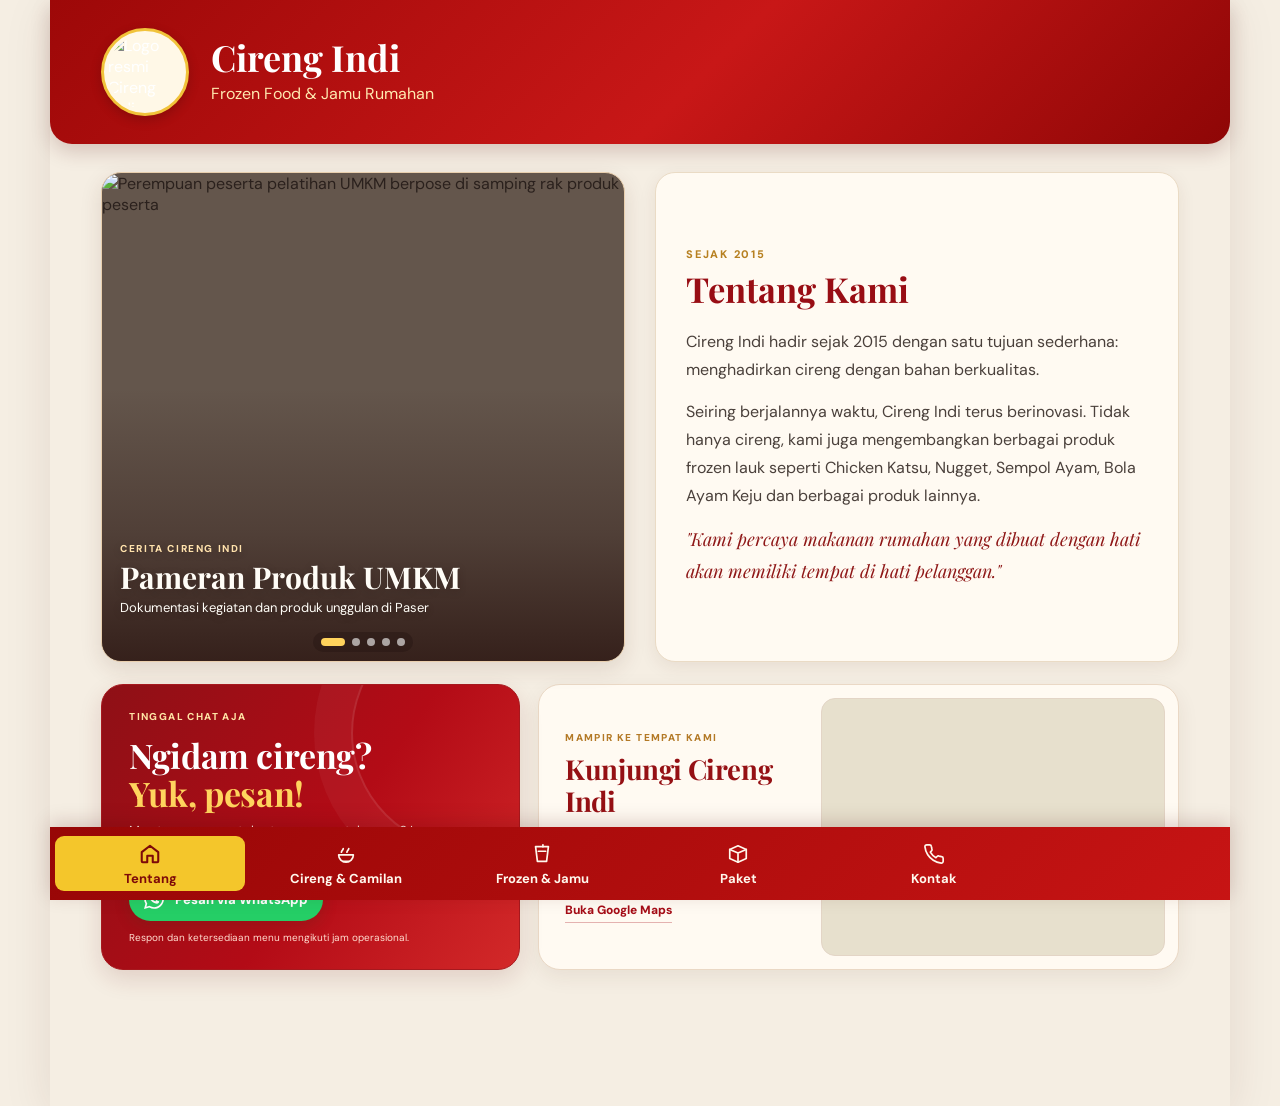
==== docs/index.html @ 529cb7b0 "feat(cirengindi): combine 31 products into 2 balanced catalog tabs with separate category headings" ====
<!DOCTYPE html>
<html lang="id">
<head>
    <meta charset="UTF-8">
    <meta name="viewport" content="width=device-width, initial-scale=1.0">

    <title>Cireng Indi | Frozen Food & Jamu Rumahan</title>

    <meta
        name="description"
        content="Cireng Indi - Frozen Food & Jamu Rumahan sejak 2015."
    >

    <link rel="stylesheet" href="style.css?v=20261107menu2">
<link rel="icon" href="https://raw.githubusercontent.com/rizkyhidayat8999-netizen/Cirengindiapp/main/apps/member/app/src/main/assets/assets/logo_cireng_indi.png" type="image/png">
<meta name="theme-color" content="#a50909">
</head>

<body>

    <!-- =========================
         APP
    ========================== -->
    <div class="app">

        <!-- =========================
             HEADER / BRAND
        ========================== -->
        <header class="brand-header">

            <div class="brand-logo">
                <img
                    src="https://raw.githubusercontent.com/rizkyhidayat8999-netizen/Cirengindiapp/main/apps/member/app/src/main/assets/assets/logo_cireng_indi.png"
                    alt="Logo resmi Cireng Indi" width="88" height="88" decoding="async"
                >
            </div>

            <div class="brand-text">
                <h1>Cireng Indi</h1>
                <p>Frozen Food &amp; Jamu Rumahan</p>
            </div>

        </header>


        <!-- =========================
             MAIN CONTENT
        ========================== -->
        <main class="slides-container">


            <!-- =========================
                 SLIDE 1
                 TENTANG KAMI
            ========================== -->
            <section
                class="slide active"
                id="tentang"
            >





                <div class="ci-home-overview" aria-label="Cerita dan profil Cireng Indi">
                    <div class="ci-home-gallery">
                <!-- Galeri header asli: dokumentasi owner, tenant, dan kegiatan Cireng Indi -->
                <section class="ci-story-carousel" id="ciOwnerTenantSlider"
                  role="region" aria-roledescription="carousel" aria-label="Dokumentasi kegiatan dan tenant Cireng Indi"
                  tabindex="0">
                    <div class="ci-story-slides">
                      <figure class="ci-story-frame ci-is-current"
                         data-ci-story-slide="0" aria-hidden="false">
                        <img class="ci-story-backdrop" src="https://d2ol7oe51mr4n9.cloudfront.net/user_3ItEMuYBuynDwLg30LeqSaKb1op/354ff60c-46b6-46fd-8f8f-9bca217c4d17.jpg"
                          alt="" aria-hidden="true" loading="eager" decoding="async">
                        <img class="ci-story-photo" src="https://d2ol7oe51mr4n9.cloudfront.net/user_3ItEMuYBuynDwLg30LeqSaKb1op/354ff60c-46b6-46fd-8f8f-9bca217c4d17.jpg"
                          alt="Perempuan peserta pelatihan UMKM berpose di samping rak produk peserta" loading="eager"
                          fetchpriority="high" decoding="async">
                        <figcaption class="ci-story-caption">
                          <span class="ci-story-eyebrow">CERITA CIRENG INDI</span>
                          <strong>Pameran Produk UMKM</strong>
                          <span>Dokumentasi kegiatan dan produk unggulan di Paser</span>
                        </figcaption>
                      </figure>
                      <figure class="ci-story-frame"
                         data-ci-story-slide="1" aria-hidden="true">
                        <img class="ci-story-backdrop" src="https://d2ol7oe51mr4n9.cloudfront.net/user_3ItEMuYBuynDwLg30LeqSaKb1op/38bdc952-39ff-4e1c-8466-a4c5b30adece.jpg"
                          alt="" aria-hidden="true" loading="lazy" decoding="async">
                        <img class="ci-story-photo" src="https://d2ol7oe51mr4n9.cloudfront.net/user_3ItEMuYBuynDwLg30LeqSaKb1op/38bdc952-39ff-4e1c-8466-a4c5b30adece.jpg"
                          alt="Empat perempuan di depan tenant Indi Kitchen Kaki Lima dengan dekorasi merah dan putih" loading="lazy"
                          decoding="async">
                        <figcaption class="ci-story-caption">
                          <span class="ci-story-eyebrow">CERITA CIRENG INDI</span>
                          <strong>Tenant Indi Kitchen</strong>
                          <span>Kebersamaan di tenant kuliner Indi Kitchen Kaki Lima</span>
                        </figcaption>
                      </figure>
                      <figure class="ci-story-frame"
                         data-ci-story-slide="2" aria-hidden="true">
                        <img class="ci-story-backdrop" src="https://d2ol7oe51mr4n9.cloudfront.net/user_3ItEMuYBuynDwLg30LeqSaKb1op/098c322e-5871-4e38-90a2-f2728624797b.jpg"
                          alt="" aria-hidden="true" loading="lazy" decoding="async">
                        <img class="ci-story-photo" src="https://d2ol7oe51mr4n9.cloudfront.net/user_3ItEMuYBuynDwLg30LeqSaKb1op/098c322e-5871-4e38-90a2-f2728624797b.jpg"
                          alt="Dua pria memperlihatkan sebotol produk minuman dalam kegiatan komunitas" loading="lazy"
                          decoding="async">
                        <figcaption class="ci-story-caption">
                          <span class="ci-story-eyebrow">CERITA CIRENG INDI</span>
                          <strong>Presentasi Produk</strong>
                          <span>Momen perkenalan produk minuman rumahan</span>
                        </figcaption>
                      </figure>
                      <figure class="ci-story-frame"
                         data-ci-story-slide="3" aria-hidden="true">
                        <img class="ci-story-backdrop" src="https://d2ol7oe51mr4n9.cloudfront.net/user_3ItEMuYBuynDwLg30LeqSaKb1op/c8fa452e-d35a-418c-82a4-a082d6dcd8db.jpg"
                          alt="" aria-hidden="true" loading="lazy" decoding="async">
                        <img class="ci-story-photo" src="https://d2ol7oe51mr4n9.cloudfront.net/user_3ItEMuYBuynDwLg30LeqSaKb1op/c8fa452e-d35a-418c-82a4-a082d6dcd8db.jpg"
                          alt="Kelompok perempuan anggota Cooking Club Paser bersama kreasi makanan pada sebuah acara" loading="lazy"
                          decoding="async">
                        <figcaption class="ci-story-caption">
                          <span class="ci-story-eyebrow">CERITA CIRENG INDI</span>
                          <strong>Komunitas Kuliner</strong>
                          <span>Berbagi pengalaman dan karya bersama Cooking Club Paser</span>
                        </figcaption>
                      </figure>
                      <figure class="ci-story-frame"
                         data-ci-story-slide="4" aria-hidden="true">
                        <img class="ci-story-backdrop" src="https://d2ol7oe51mr4n9.cloudfront.net/user_3ItEMuYBuynDwLg30LeqSaKb1op/f8d8d63c-d3ce-45ad-8cde-0b3cee735dd6.jpg"
                          alt="" aria-hidden="true" loading="lazy" decoding="async">
                        <img class="ci-story-photo" src="https://d2ol7oe51mr4n9.cloudfront.net/user_3ItEMuYBuynDwLg30LeqSaKb1op/f8d8d63c-d3ce-45ad-8cde-0b3cee735dd6.jpg"
                          alt="Dua orang di depan stand Cooking Club Paser Indi's Kitchen dengan deretan makanan dan minuman" loading="lazy"
                          decoding="async">
                        <figcaption class="ci-story-caption">
                          <span class="ci-story-eyebrow">CERITA CIRENG INDI</span>
                          <strong>Stand Kuliner</strong>
                          <span>Memperkenalkan pilihan makanan dan minuman di acara komunitas</span>
                        </figcaption>
                      </figure>
                    </div>
                    <div class="ci-story-bottom">
                      <div class="ci-story-dots" role="group" aria-label="Pilih foto">
                        <button type="button"
                          class="ci-story-dot ci-is-current" data-ci-to="0"
                          aria-label="Tampilkan foto 1 dari 5"
                          aria-pressed="true"></button>
                        <button type="button"
                          class="ci-story-dot" data-ci-to="1"
                          aria-label="Tampilkan foto 2 dari 5"
                          aria-pressed="false"></button>
                        <button type="button"
                          class="ci-story-dot" data-ci-to="2"
                          aria-label="Tampilkan foto 3 dari 5"
                          aria-pressed="false"></button>
                        <button type="button"
                          class="ci-story-dot" data-ci-to="3"
                          aria-label="Tampilkan foto 4 dari 5"
                          aria-pressed="false"></button>
                        <button type="button"
                          class="ci-story-dot" data-ci-to="4"
                          aria-label="Tampilkan foto 5 dari 5"
                          aria-pressed="false"></button>
                      </div>
                    </div>
                </section>
                <!-- Akhir galeri owner dan tenant -->
                    </div>
                    <div class="ci-home-about">
                


                <div class="about-card">

                    <span class="ci-about-kicker">SEJAK 2015</span>
                    <h2 class="ci-about-title">Tentang Kami</h2>

                    <p>
                        Cireng Indi hadir sejak 2015 dengan satu tujuan sederhana:
                        menghadirkan cireng dengan bahan berkualitas.
                    </p>

                    <p>
                        Seiring berjalannya waktu, Cireng Indi terus berinovasi.
                        Tidak hanya cireng, kami juga mengembangkan berbagai
                        produk frozen lauk seperti Chicken Katsu, Nugget,
                        Sempol Ayam, Bola Ayam Keju dan berbagai produk lainnya.
                    </p>

                    <p class="about-quote">
                        "Kami percaya makanan rumahan yang dibuat dengan hati
                        akan memiliki tempat di hati pelanggan."
                    </p>

                </div>
                    </div>
                </div>
                <!-- Akses cepat: WhatsApp langsung + peta interaktif -->
                <div class="ci-home-details" aria-label="Hubungi dan kunjungi Cireng Indi">
                    <div class="ci-contact-feature">
                        <div class="ci-contact-feature-heading">
                            <span class="ci-contact-feature-tag">TINGGAL CHAT AJA</span>
                            
                        </div>
                        <h3>Ngidam cireng?<br><em>Yuk, pesan!</em></h3>
                        <p>Mau tanya menu, stok, atau pesan untuk acara? Langsung ngobrol dengan kami lewat WhatsApp.</p>
                        <a class="ci-direct-wa" href="https://wa.me/6282254710903?text=Halo%20Cireng%20Indi%2C%20saya%20mau%20tanya%20menu%20dan%20pesan." target="_blank" rel="noopener noreferrer"
                          aria-label="Pesan melalui WhatsApp Cireng Indi">
                            <img src="assets/icons/whatsapp.svg" alt="" width="23" height="23" class="ci-brand-symbol" aria-hidden="true">
                            <span>Pesan via WhatsApp</span>
                            
                        </a>
                        <span class="ci-contact-feature-note">Respon dan ketersediaan menu mengikuti jam operasional.</span>
                    </div>
                    <div class="ci-visit-feature">
                        <div class="ci-visit-copy">
                            <span class="ci-visit-kicker">MAMPIR KE TEMPAT KAMI</span>
                            <h3>Kunjungi Cireng Indi</h3>
                            <div class="ci-visit-address"><svg class="ci-icon" viewBox="0 0 24 24" aria-hidden="true" fill="none" stroke="currentColor" stroke-width="1.9" stroke-linecap="round" stroke-linejoin="round"><path d="M20 10c0 6-8 12-8 12S4 16 4 10a8 8 0 1 1 16 0Z"/><circle cx="12" cy="10" r="2.5"/></svg><p>Jl. Khaliluddin, Gg. Nusa Indah 4,<br>Tanah Grogot, Paser, Kalimantan Timur</p></div>
                            <a class="ci-visit-direction" href="https://maps.app.goo.gl/2qNE6KGMzMpn4ZcU8"
                              target="_blank" rel="noopener noreferrer">
                              Buka Google Maps 
                            </a>
                        </div>
                        <div class="ci-visit-map">
                            <iframe
                              title="Peta Google Maps area Cireng Indi di Tanah Grogot"
                              src="https://www.google.com/maps?q=Cireng%20Indi%20Jl.%20Khaliluddin%20Gg.%20Nusa%20Indah%204%20Tanah%20Grogot%20Paser&output=embed"
                              loading="lazy"
                              referrerpolicy="no-referrer-when-downgrade"
                              allowfullscreen>
                            </iframe>
                        </div>
                    </div>
                </div>

            </section>



            <!-- =========================
                 SLIDE 2
                 CIRENG
            ========================== -->
            <section class="slide ci-catalog-section" id="cireng" aria-label="Katalog Cireng & Camilan">
  <div class="ci-catalog-heading"><span class="ci-catalog-eyebrow">KATALOG CIRENG INDI</span><h2>Cireng &amp; Camilan</h2><p>Pilihan cireng, jajanan, camilan dan dessert. Setiap kategori ditampilkan terpisah agar mudah ditemukan.</p></div>
  <label class="ci-catalog-search">
    <svg class="ci-catalog-search-icon" aria-hidden="true" viewBox="0 0 24 24" fill="none" stroke="currentColor" stroke-width="2" stroke-linecap="round"><circle cx="11" cy="11" r="7"/><path d="m16 16 4 4"/></svg>
    <span class="sr-only">Cari produk di Cireng & Camilan</span>
    <input class="ci-catalog-search-input" type="search" placeholder="Cari nama produk di halaman ini..." autocomplete="off" aria-label="Cari produk di Cireng & Camilan">
  </label>
  <p class="ci-catalog-empty" hidden>Produk tidak ditemukan. Coba kata kunci lain.</p>
  <section class="ci-catalog-group" data-ci-group="Cireng" aria-label="Cireng"><div class="ci-catalog-subheading"><h3>Cireng</h3><p>Produk khas Cireng Indi dengan pilihan rasa dan ukuran.</p></div><div class="product-grid ci-catalog-grid"><article class="product-card ci-catalog-card" data-ci-name="cireng original">
  <div class="product-image ci-catalog-photo"><img src="https://raw.githubusercontent.com/rizkyhidayat8999-netizen/Cirengindiapp/main/apps/member/app/src/main/assets/assets/official_01.webp" alt="Foto katalog Cireng Original" loading="lazy" decoding="async" width="600" height="600"></div>
  <div class="product-content ci-catalog-body">
    <span class="ci-catalog-type">Jajanan</span>
    <h3>Cireng Original</h3>
    <p class="ci-catalog-desc">Cireng khas Cireng Indi dengan pilihan ukuran kemasan.</p>
    
    <div class="ci-catalog-variants" aria-label="Pilihan ukuran dan harga"><div class="ci-catalog-variant"><span>250 gram</span><strong>Rp25.000</strong></div><div class="ci-catalog-variant"><span>520 gram</span><strong>Rp30.000</strong></div><div class="ci-catalog-variant"><span>1 kg</span><strong>Rp55.000</strong></div></div>
  </div>
</article>
<article class="product-card ci-catalog-card" data-ci-name="cireng isi">
  <div class="product-image ci-catalog-photo"><img src="https://raw.githubusercontent.com/rizkyhidayat8999-netizen/Cirengindiapp/main/apps/member/app/src/main/assets/assets/official_02.webp" alt="Foto katalog Cireng Isi" loading="lazy" decoding="async" width="600" height="600"></div>
  <div class="product-content ci-catalog-body">
    <span class="ci-catalog-type">Jajanan</span>
    <h3>Cireng Isi</h3>
    <p class="ci-catalog-desc">Cireng dengan pilihan isi original atau ayam pedas.</p>
    
    <div class="ci-catalog-variants" aria-label="Pilihan ukuran dan harga"><div class="ci-catalog-variant"><span>Original (6 pcs)</span><strong>Rp25.000</strong></div><div class="ci-catalog-variant"><span>Ayam Pedas (6 pcs)</span><strong>Rp25.000</strong></div></div>
  </div>
</article></div></section>
<section class="ci-catalog-group" data-ci-group="Jajanan" aria-label="Jajanan"><div class="ci-catalog-subheading"><h3>Jajanan</h3><p>Jajanan gurih untuk stok dan teman santai.</p></div><div class="product-grid ci-catalog-grid"><article class="product-card ci-catalog-card" data-ci-name="cilok">
  <div class="product-image ci-catalog-photo"><img src="https://raw.githubusercontent.com/rizkyhidayat8999-netizen/Cirengindiapp/main/apps/member/app/src/main/assets/assets/official_03.webp" alt="Foto katalog Cilok" loading="lazy" decoding="async" width="600" height="600"></div>
  <div class="product-content ci-catalog-body">
    <span class="ci-catalog-type">Jajanan</span>
    <h3>Cilok</h3>
    <p class="ci-catalog-desc">Jajanan cilok dengan pilihan ukuran kemasan.</p>
    <p class="ci-catalog-pack">520 gram, 1 kg</p>
    <div class="ci-catalog-price"><span>Harga katalog</span><strong>Mulai Rp30.000</strong></div>
  </div>
</article>
<article class="product-card ci-catalog-card" data-ci-name="sempol ayam">
  <div class="product-image ci-catalog-photo"><img src="https://raw.githubusercontent.com/rizkyhidayat8999-netizen/Cirengindiapp/main/apps/member/app/src/main/assets/assets/official_04.webp" alt="Foto katalog Sempol Ayam" loading="lazy" decoding="async" width="600" height="600"></div>
  <div class="product-content ci-catalog-body">
    <span class="ci-catalog-type">Jajanan</span>
    <h3>Sempol Ayam</h3>
    <p class="ci-catalog-desc">Jajanan olahan ayam dengan pilihan jumlah isi.</p>
    <p class="ci-catalog-pack">Isi 30, Isi 45</p>
    <div class="ci-catalog-price"><span>Harga katalog</span><strong>Mulai Rp40.000</strong></div>
  </div>
</article>
<article class="product-card ci-catalog-card" data-ci-name="tahu bakso">
  <div class="product-image ci-catalog-photo"><img src="https://raw.githubusercontent.com/rizkyhidayat8999-netizen/Cirengindiapp/main/apps/member/app/src/main/assets/assets/official_05.webp" alt="Foto katalog Tahu Bakso" loading="lazy" decoding="async" width="600" height="600"></div>
  <div class="product-content ci-catalog-body">
    <span class="ci-catalog-type">Jajanan</span>
    <h3>Tahu Bakso</h3>
    <p class="ci-catalog-desc">Jajanan tahu dan bakso dalam kemasan.</p>
    <p class="ci-catalog-pack">Isi 10</p>
    <div class="ci-catalog-price"><span>Harga katalog</span><strong>Rp35.000</strong></div>
  </div>
</article>
<article class="product-card ci-catalog-card" data-ci-name="pempek ikan tenggiri">
  <div class="product-image ci-catalog-photo"><img src="https://raw.githubusercontent.com/rizkyhidayat8999-netizen/Cirengindiapp/main/apps/member/app/src/main/assets/assets/official_06.webp" alt="Foto katalog Pempek Ikan Tenggiri" loading="lazy" decoding="async" width="600" height="600"></div>
  <div class="product-content ci-catalog-body">
    <span class="ci-catalog-type">Jajanan</span>
    <h3>Pempek Ikan Tenggiri</h3>
    <p class="ci-catalog-desc">Jajanan olahan ikan tenggiri dengan beberapa pilihan ukuran.</p>
    <p class="ci-catalog-pack">Box, 500 gram, 1 kg</p>
    <div class="ci-catalog-price"><span>Harga katalog</span><strong>Mulai Rp25.000</strong></div>
  </div>
</article></div></section>
<section class="ci-catalog-group" data-ci-group="Camilan" aria-label="Camilan"><div class="ci-catalog-subheading"><h3>Camilan</h3><p>Camilan praktis, dari yang gurih sampai manis.</p></div><div class="product-grid ci-catalog-grid"><article class="product-card ci-catalog-card" data-ci-name="kebab pisang">
  <div class="product-image ci-catalog-photo"><img src="https://raw.githubusercontent.com/rizkyhidayat8999-netizen/Cirengindiapp/main/apps/member/app/src/main/assets/assets/official_17.webp" alt="Foto katalog Kebab Pisang" loading="lazy" decoding="async" width="600" height="600"></div>
  <div class="product-content ci-catalog-body">
    <span class="ci-catalog-type">Camilan</span>
    <h3>Kebab Pisang</h3>
    <p class="ci-catalog-desc">Camilan kebab dengan isian pisang.</p>
    <p class="ci-catalog-pack">1 box</p>
    <div class="ci-catalog-price"><span>Harga katalog</span><strong>Rp35.000</strong></div>
  </div>
</article>
<article class="product-card ci-catalog-card" data-ci-name="kebab daging">
  <div class="product-image ci-catalog-photo"><img src="https://raw.githubusercontent.com/rizkyhidayat8999-netizen/Cirengindiapp/main/apps/member/app/src/main/assets/assets/official_18.webp" alt="Foto katalog Kebab Daging" loading="lazy" decoding="async" width="600" height="600"></div>
  <div class="product-content ci-catalog-body">
    <span class="ci-catalog-type">Camilan</span>
    <h3>Kebab Daging</h3>
    <p class="ci-catalog-desc">Camilan kebab dengan isian daging.</p>
    <p class="ci-catalog-pack">1 box</p>
    <div class="ci-catalog-price"><span>Harga katalog</span><strong>Rp45.000</strong></div>
  </div>
</article>
<article class="product-card ci-catalog-card" data-ci-name="corndog">
  <div class="product-image ci-catalog-photo"><img src="https://raw.githubusercontent.com/rizkyhidayat8999-netizen/Cirengindiapp/main/apps/member/app/src/main/assets/assets/official_19.webp" alt="Foto katalog Corndog" loading="lazy" decoding="async" width="600" height="600"></div>
  <div class="product-content ci-catalog-body">
    <span class="ci-catalog-type">Camilan</span>
    <h3>Corndog</h3>
    <p class="ci-catalog-desc">Camilan praktis dalam kemasan.</p>
    <p class="ci-catalog-pack">1 box</p>
    <div class="ci-catalog-price"><span>Harga katalog</span><strong>Rp30.000</strong></div>
  </div>
</article>
<article class="product-card ci-catalog-card" data-ci-name="churros">
  <div class="product-image ci-catalog-photo"><img src="https://raw.githubusercontent.com/rizkyhidayat8999-netizen/Cirengindiapp/main/apps/member/app/src/main/assets/assets/official_20.webp" alt="Foto katalog Churros" loading="lazy" decoding="async" width="600" height="600"></div>
  <div class="product-content ci-catalog-body">
    <span class="ci-catalog-type">Camilan</span>
    <h3>Churros</h3>
    <p class="ci-catalog-desc">Pilihan camilan manis.</p>
    <p class="ci-catalog-pack">1 box</p>
    <div class="ci-catalog-price"><span>Harga katalog</span><strong>Rp30.000</strong></div>
  </div>
</article>
<article class="product-card ci-catalog-card" data-ci-name="kentang goreng">
  <div class="product-image ci-catalog-photo"><img src="https://raw.githubusercontent.com/rizkyhidayat8999-netizen/Cirengindiapp/main/apps/member/app/src/main/assets/assets/official_21.webp" alt="Foto katalog Kentang Goreng" loading="lazy" decoding="async" width="600" height="600"></div>
  <div class="product-content ci-catalog-body">
    <span class="ci-catalog-type">Camilan</span>
    <h3>Kentang Goreng</h3>
    <p class="ci-catalog-desc">Camilan kentang dalam kemasan.</p>
    <p class="ci-catalog-pack">1 box</p>
    <div class="ci-catalog-price"><span>Harga katalog</span><strong>Rp25.000</strong></div>
  </div>
</article>
<article class="product-card ci-catalog-card" data-ci-name="frozen mix platter">
  <div class="product-image ci-catalog-photo"><img src="https://raw.githubusercontent.com/rizkyhidayat8999-netizen/Cirengindiapp/main/apps/member/app/src/main/assets/assets/official_22.webp" alt="Foto katalog Frozen Mix Platter" loading="lazy" decoding="async" width="600" height="600"></div>
  <div class="product-content ci-catalog-body">
    <span class="ci-catalog-type">Camilan</span>
    <h3>Frozen Mix Platter</h3>
    <p class="ci-catalog-desc">Aneka camilan frozen dalam satu pilihan menu.</p>
    
    <div class="ci-catalog-price"><span>Harga katalog</span><strong>Rp75.000</strong></div>
  </div>
</article>
<article class="product-card ci-catalog-card" data-ci-name="rengginang">
  <div class="product-image ci-catalog-photo"><img src="https://raw.githubusercontent.com/rizkyhidayat8999-netizen/Cirengindiapp/main/apps/member/app/src/main/assets/assets/official_31.webp" alt="Foto katalog Rengginang" loading="lazy" decoding="async" width="600" height="600"></div>
  <div class="product-content ci-catalog-body">
    <span class="ci-catalog-type">Camilan</span>
    <h3>Rengginang</h3>
    <p class="ci-catalog-desc">Camilan rengginang untuk stok di rumah.</p>
    
    <div class="ci-catalog-price"><span>Harga katalog</span><strong>Rp35.000</strong></div>
  </div>
</article></div></section>
<section class="ci-catalog-group" data-ci-group="Dessert" aria-label="Dessert"><div class="ci-catalog-subheading"><h3>Dessert</h3><p>Pilihan pencuci mulut yang bisa dinikmati bersama.</p></div><div class="product-grid ci-catalog-grid"><article class="product-card ci-catalog-card" data-ci-name="puding mix">
  <div class="product-image ci-catalog-photo"><img src="https://raw.githubusercontent.com/rizkyhidayat8999-netizen/Cirengindiapp/main/apps/member/app/src/main/assets/assets/official_29.webp" alt="Foto katalog Puding Mix" loading="lazy" decoding="async" width="600" height="600"></div>
  <div class="product-content ci-catalog-body">
    <span class="ci-catalog-type">Dessert</span>
    <h3>Puding Mix</h3>
    <p class="ci-catalog-desc">Pilihan dessert berupa puding.</p>
    
    <div class="ci-catalog-price"><span>Harga katalog</span><strong>Rp20.000</strong></div>
  </div>
</article>
<article class="product-card ci-catalog-card" data-ci-name="salad jelly">
  <div class="product-image ci-catalog-photo"><img src="https://raw.githubusercontent.com/rizkyhidayat8999-netizen/Cirengindiapp/main/apps/member/app/src/main/assets/assets/official_30.webp" alt="Foto katalog Salad Jelly" loading="lazy" decoding="async" width="600" height="600"></div>
  <div class="product-content ci-catalog-body">
    <span class="ci-catalog-type">Dessert</span>
    <h3>Salad Jelly</h3>
    <p class="ci-catalog-desc">Pilihan dessert berbahan jelly.</p>
    
    <div class="ci-catalog-price"><span>Harga katalog</span><strong>Rp15.000</strong></div>
  </div>
</article></div></section>
  <p class="ci-catalog-notice">Foto dan harga merupakan informasi katalog. Stok dan harga akhir dapat dikonfirmasi melalui menu Kontak.</p>
</section>

<section class="slide ci-catalog-section" id="nugget-jamu" aria-label="Katalog Frozen & Jamu">
  <div class="ci-catalog-heading"><span class="ci-catalog-eyebrow">KATALOG CIRENG INDI</span><h2>Frozen &amp; Jamu</h2><p>Koleksi lauk frozen dan minuman rumahan. Lihat ukuran, varian dan harga katalog dengan mudah.</p></div>
  <label class="ci-catalog-search">
    <svg class="ci-catalog-search-icon" aria-hidden="true" viewBox="0 0 24 24" fill="none" stroke="currentColor" stroke-width="2" stroke-linecap="round"><circle cx="11" cy="11" r="7"/><path d="m16 16 4 4"/></svg>
    <span class="sr-only">Cari produk di Frozen & Jamu</span>
    <input class="ci-catalog-search-input" type="search" placeholder="Cari nama produk di halaman ini..." autocomplete="off" aria-label="Cari produk di Frozen & Jamu">
  </label>
  <p class="ci-catalog-empty" hidden>Produk tidak ditemukan. Coba kata kunci lain.</p>
  <section class="ci-catalog-group" data-ci-group="Nugget & Katsu" aria-label="Nugget & Katsu"><div class="ci-catalog-subheading"><h3>Nugget &amp; Katsu</h3><p>Olahan ayam frozen dengan variasi ukuran kemasan.</p></div><div class="product-grid ci-catalog-grid"><article class="product-card ci-catalog-card" data-ci-name="chicken katsu">
  <div class="product-image ci-catalog-photo"><img src="https://raw.githubusercontent.com/rizkyhidayat8999-netizen/Cirengindiapp/main/apps/member/app/src/main/assets/assets/official_07.webp" alt="Foto katalog Chicken Katsu" loading="lazy" decoding="async" width="600" height="600"></div>
  <div class="product-content ci-catalog-body">
    <span class="ci-catalog-type">Lauk frozen</span>
    <h3>Chicken Katsu</h3>
    <p class="ci-catalog-desc">Pilihan lauk frozen ayam dalam beberapa ukuran kemasan.</p>
    
    <div class="ci-catalog-variants" aria-label="Pilihan ukuran dan harga"><div class="ci-catalog-variant"><span>250 gram</span><strong>Rp28.000</strong></div><div class="ci-catalog-variant"><span>500 gram</span><strong>Rp55.000</strong></div><div class="ci-catalog-variant"><span>1 kg</span><strong>Rp110.000</strong></div></div>
  </div>
</article>
<article class="product-card ci-catalog-card" data-ci-name="nugget ayam">
  <div class="product-image ci-catalog-photo"><img src="https://raw.githubusercontent.com/rizkyhidayat8999-netizen/Cirengindiapp/main/apps/member/app/src/main/assets/assets/official_08.webp" alt="Foto katalog Nugget Ayam" loading="lazy" decoding="async" width="600" height="600"></div>
  <div class="product-content ci-catalog-body">
    <span class="ci-catalog-type">Lauk frozen</span>
    <h3>Nugget Ayam</h3>
    <p class="ci-catalog-desc">Olahan ayam frozen praktis untuk persediaan di rumah.</p>
    
    <div class="ci-catalog-variants" aria-label="Pilihan ukuran dan harga"><div class="ci-catalog-variant"><span>250 gram</span><strong>Rp30.000</strong></div><div class="ci-catalog-variant"><span>500 gram</span><strong>Rp60.000</strong></div><div class="ci-catalog-variant"><span>1 kg</span><strong>Rp120.000</strong></div></div>
  </div>
</article></div></section>
<section class="ci-catalog-group" data-ci-group="Lauk Frozen" aria-label="Lauk Frozen"><div class="ci-catalog-subheading"><h3>Lauk Frozen</h3><p>Pilihan lauk praktis untuk persediaan di rumah.</p></div><div class="product-grid ci-catalog-grid"><article class="product-card ci-catalog-card" data-ci-name="bola ayam keju">
  <div class="product-image ci-catalog-photo"><img src="https://raw.githubusercontent.com/rizkyhidayat8999-netizen/Cirengindiapp/main/apps/member/app/src/main/assets/assets/official_09.webp" alt="Foto katalog Bola Ayam Keju" loading="lazy" decoding="async" width="600" height="600"></div>
  <div class="product-content ci-catalog-body">
    <span class="ci-catalog-type">Lauk frozen</span>
    <h3>Bola Ayam Keju</h3>
    <p class="ci-catalog-desc">Olahan ayam dan keju untuk pilihan camilan atau lauk.</p>
    <p class="ci-catalog-pack">1 box isi 10</p>
    <div class="ci-catalog-price"><span>Harga katalog</span><strong>Rp40.000</strong></div>
  </div>
</article>
<article class="product-card ci-catalog-card" data-ci-name="bitterballen">
  <div class="product-image ci-catalog-photo"><img src="https://raw.githubusercontent.com/rizkyhidayat8999-netizen/Cirengindiapp/main/apps/member/app/src/main/assets/assets/official_10.webp" alt="Foto katalog Bitterballen" loading="lazy" decoding="async" width="600" height="600"></div>
  <div class="product-content ci-catalog-body">
    <span class="ci-catalog-type">Lauk frozen</span>
    <h3>Bitterballen</h3>
    <p class="ci-catalog-desc">Camilan berbentuk bola dengan kemasan praktis.</p>
    <p class="ci-catalog-pack">1 box isi 10</p>
    <div class="ci-catalog-price"><span>Harga katalog</span><strong>Rp40.000</strong></div>
  </div>
</article>
<article class="product-card ci-catalog-card" data-ci-name="bakso ayam">
  <div class="product-image ci-catalog-photo"><img src="https://raw.githubusercontent.com/rizkyhidayat8999-netizen/Cirengindiapp/main/apps/member/app/src/main/assets/assets/official_11.webp" alt="Foto katalog Bakso Ayam" loading="lazy" decoding="async" width="600" height="600"></div>
  <div class="product-content ci-catalog-body">
    <span class="ci-catalog-type">Lauk frozen</span>
    <h3>Bakso Ayam</h3>
    <p class="ci-catalog-desc">Olahan bakso ayam dengan pilihan jumlah isi.</p>
    <p class="ci-catalog-pack">Isi 25, Isi 50</p>
    <div class="ci-catalog-price"><span>Harga katalog</span><strong>Mulai Rp28.000</strong></div>
  </div>
</article>
<article class="product-card ci-catalog-card" data-ci-name="ebi furai">
  <div class="product-image ci-catalog-photo"><img src="https://raw.githubusercontent.com/rizkyhidayat8999-netizen/Cirengindiapp/main/apps/member/app/src/main/assets/assets/official_12.webp" alt="Foto katalog Ebi Furai" loading="lazy" decoding="async" width="600" height="600"></div>
  <div class="product-content ci-catalog-body">
    <span class="ci-catalog-type">Lauk frozen</span>
    <h3>Ebi Furai</h3>
    <p class="ci-catalog-desc">Olahan udang berbalut tepung untuk lauk.</p>
    <p class="ci-catalog-pack">1 box</p>
    <div class="ci-catalog-price"><span>Harga katalog</span><strong>Rp40.000</strong></div>
  </div>
</article>
<article class="product-card ci-catalog-card" data-ci-name="baceman frozen">
  <div class="product-image ci-catalog-photo"><img src="https://raw.githubusercontent.com/rizkyhidayat8999-netizen/Cirengindiapp/main/apps/member/app/src/main/assets/assets/official_13.webp" alt="Foto katalog Baceman Frozen" loading="lazy" decoding="async" width="600" height="600"></div>
  <div class="product-content ci-catalog-body">
    <span class="ci-catalog-type">Lauk frozen</span>
    <h3>Baceman Frozen</h3>
    <p class="ci-catalog-desc">Pilihan lauk baceman dalam bentuk frozen.</p>
    <p class="ci-catalog-pack">1 box</p>
    <div class="ci-catalog-price"><span>Harga katalog</span><strong>Rp35.000</strong></div>
  </div>
</article>
<article class="product-card ci-catalog-card" data-ci-name="ayam ungkep">
  <div class="product-image ci-catalog-photo"><img src="https://raw.githubusercontent.com/rizkyhidayat8999-netizen/Cirengindiapp/main/apps/member/app/src/main/assets/assets/official_14.webp" alt="Foto katalog Ayam Ungkep" loading="lazy" decoding="async" width="600" height="600"></div>
  <div class="product-content ci-catalog-body">
    <span class="ci-catalog-type">Lauk frozen</span>
    <h3>Ayam Ungkep</h3>
    <p class="ci-catalog-desc">Pilihan lauk ayam berbumbu untuk stok di rumah.</p>
    <p class="ci-catalog-pack">Isi 5</p>
    <div class="ci-catalog-price"><span>Harga katalog</span><strong>Rp60.000</strong></div>
  </div>
</article>
<article class="product-card ci-catalog-card" data-ci-name="dimsum crispy">
  <div class="product-image ci-catalog-photo"><img src="https://raw.githubusercontent.com/rizkyhidayat8999-netizen/Cirengindiapp/main/apps/member/app/src/main/assets/assets/official_15.webp" alt="Foto katalog Dimsum Crispy" loading="lazy" decoding="async" width="600" height="600"></div>
  <div class="product-content ci-catalog-body">
    <span class="ci-catalog-type">Lauk frozen</span>
    <h3>Dimsum Crispy</h3>
    <p class="ci-catalog-desc">Pilihan dimsum untuk camilan.</p>
    <p class="ci-catalog-pack">1 box</p>
    <div class="ci-catalog-price"><span>Harga katalog</span><strong>Rp40.000</strong></div>
  </div>
</article>
<article class="product-card ci-catalog-card" data-ci-name="rollade ayam">
  <div class="product-image ci-catalog-photo"><img src="https://raw.githubusercontent.com/rizkyhidayat8999-netizen/Cirengindiapp/main/apps/member/app/src/main/assets/assets/official_16.webp" alt="Foto katalog Rollade Ayam" loading="lazy" decoding="async" width="600" height="600"></div>
  <div class="product-content ci-catalog-body">
    <span class="ci-catalog-type">Lauk frozen</span>
    <h3>Rollade Ayam</h3>
    <p class="ci-catalog-desc">Olahan ayam berbentuk rollade untuk lauk.</p>
    <p class="ci-catalog-pack">1 box</p>
    <div class="ci-catalog-price"><span>Harga katalog</span><strong>Rp35.000</strong></div>
  </div>
</article></div></section>
<section class="ci-catalog-group" data-ci-group="Jamu & Minuman" aria-label="Jamu & Minuman"><div class="ci-catalog-subheading"><h3>Jamu &amp; Minuman</h3><p>Pilihan jamu dan minuman tradisional Cireng Indi.</p></div><div class="product-grid ci-catalog-grid"><article class="product-card ci-catalog-card" data-ci-name="manjakani">
  <div class="product-image ci-catalog-photo"><img src="https://raw.githubusercontent.com/rizkyhidayat8999-netizen/Cirengindiapp/main/apps/member/app/src/main/assets/assets/official_23.webp" alt="Foto katalog Manjakani" loading="lazy" decoding="async" width="600" height="600"></div>
  <div class="product-content ci-catalog-body">
    <span class="ci-catalog-type">Jamu &amp; minuman</span>
    <h3>Manjakani</h3>
    <p class="ci-catalog-desc">Pilihan jamu rumahan dari Cireng Indi.</p>
    
    <div class="ci-catalog-price"><span>Harga katalog</span><strong>Rp28.000</strong></div>
  </div>
</article>
<article class="product-card ci-catalog-card" data-ci-name="komplit">
  <div class="product-image ci-catalog-photo"><img src="https://raw.githubusercontent.com/rizkyhidayat8999-netizen/Cirengindiapp/main/apps/member/app/src/main/assets/assets/official_24.webp" alt="Foto katalog Komplit" loading="lazy" decoding="async" width="600" height="600"></div>
  <div class="product-content ci-catalog-body">
    <span class="ci-catalog-type">Jamu &amp; minuman</span>
    <h3>Komplit</h3>
    <p class="ci-catalog-desc">Salah satu pilihan jamu rumahan Cireng Indi.</p>
    
    <div class="ci-catalog-price"><span>Harga katalog</span><strong>Rp28.000</strong></div>
  </div>
</article>
<article class="product-card ci-catalog-card" data-ci-name="kunyit asam">
  <div class="product-image ci-catalog-photo"><img src="https://raw.githubusercontent.com/rizkyhidayat8999-netizen/Cirengindiapp/main/apps/member/app/src/main/assets/assets/official_25.webp" alt="Foto katalog Kunyit Asam" loading="lazy" decoding="async" width="600" height="600"></div>
  <div class="product-content ci-catalog-body">
    <span class="ci-catalog-type">Jamu &amp; minuman</span>
    <h3>Kunyit Asam</h3>
    <p class="ci-catalog-desc">Minuman jamu tradisional berbahan kunyit dan asam.</p>
    
    <div class="ci-catalog-price"><span>Harga katalog</span><strong>Rp28.000</strong></div>
  </div>
</article>
<article class="product-card ci-catalog-card" data-ci-name="jahe latte">
  <div class="product-image ci-catalog-photo"><img src="https://raw.githubusercontent.com/rizkyhidayat8999-netizen/Cirengindiapp/main/apps/member/app/src/main/assets/assets/official_26.webp" alt="Foto katalog Jahe Latte" loading="lazy" decoding="async" width="600" height="600"></div>
  <div class="product-content ci-catalog-body">
    <span class="ci-catalog-type">Jamu &amp; minuman</span>
    <h3>Jahe Latte</h3>
    <p class="ci-catalog-desc">Pilihan minuman jahe dengan gaya latte.</p>
    
    <div class="ci-catalog-price"><span>Harga katalog</span><strong>Rp30.000</strong></div>
  </div>
</article>
<article class="product-card ci-catalog-card" data-ci-name="jahe original">
  <div class="product-image ci-catalog-photo"><img src="https://raw.githubusercontent.com/rizkyhidayat8999-netizen/Cirengindiapp/main/apps/member/app/src/main/assets/assets/official_27.webp" alt="Foto katalog Jahe Original" loading="lazy" decoding="async" width="600" height="600"></div>
  <div class="product-content ci-catalog-body">
    <span class="ci-catalog-type">Jamu &amp; minuman</span>
    <h3>Jahe Original</h3>
    <p class="ci-catalog-desc">Minuman tradisional berbahan jahe.</p>
    
    <div class="ci-catalog-price"><span>Harga katalog</span><strong>Rp28.000</strong></div>
  </div>
</article>
<article class="product-card ci-catalog-card" data-ci-name="sari kacang hijau">
  <div class="product-image ci-catalog-photo"><img src="https://raw.githubusercontent.com/rizkyhidayat8999-netizen/Cirengindiapp/main/apps/member/app/src/main/assets/assets/official_28.webp" alt="Foto katalog Sari Kacang Hijau" loading="lazy" decoding="async" width="600" height="600"></div>
  <div class="product-content ci-catalog-body">
    <span class="ci-catalog-type">Jamu &amp; minuman</span>
    <h3>Sari Kacang Hijau</h3>
    <p class="ci-catalog-desc">Minuman berbahan kacang hijau.</p>
    
    <div class="ci-catalog-price"><span>Harga katalog</span><strong>Rp28.000</strong></div>
  </div>
</article></div></section>
  <p class="ci-catalog-notice">Foto dan harga merupakan informasi katalog. Stok dan harga akhir dapat dikonfirmasi melalui menu Kontak.</p>
</section>



            <!-- =========================
                 SLIDE 5
                 PAKET
            ========================== -->
            <section class="slide ci-paket-section" id="paket" aria-labelledby="ci-paket-title">
                <header class="ci-paket-heading">
                    <div class="ci-paket-heading-copy">
                        <span class="ci-paket-overline">PILIH PAKET SESUAI KEBUTUHAN</span>
                        <h2 id="ci-paket-title">Lebih banyak momen,<br><em>lebih banyak yang enak.</em></h2>
                        <p>Untuk kebutuhan usaha atau acara spesial, Cireng Indi siap membantu menyesuaikan pilihan menu dan jumlah pesanan.</p>
                    </div>
                </header>

                <div class="ci-paket-grid">
                    <article class="ci-paket-card ci-paket-cafe" aria-labelledby="ci-paket-cafe-title">
                        <div class="ci-paket-topline">
                            <span class="ci-paket-icon-wrap"><svg class="ci-paket-svg" aria-hidden="true" viewBox="0 0 24 24" fill="none" stroke="currentColor" stroke-width="1.7" stroke-linecap="round" stroke-linejoin="round"><path d="M4 8h14v6a7 7 0 0 1-7 7 7 7 0 0 1-7-7V8Z"/><path d="M18 10h2a2 2 0 0 1 0 4h-2"/><path d="M7 3v2m4-2v2m4-2v2"/></svg></span>
                            <span class="ci-paket-number">UNTUK USAHA</span>
                        </div>
                        <div class="ci-paket-main">
                            <span class="ci-paket-kicker">CAFE · KANTIN · RESELLER</span>
                            <h3 id="ci-paket-cafe-title">Paket Cafe</h3>
                            <p>Siapkan stok frozen food dan camilan untuk kebutuhan cafe, kantin, atau usaha kulinermu.</p>
                            <ul class="ci-paket-benefits">
                                <li><svg class="ci-paket-check" aria-hidden="true" viewBox="0 0 24 24" fill="none" stroke="currentColor" stroke-width="2" stroke-linecap="round" stroke-linejoin="round"><path d="m5 12 4 4L19 6"/></svg><span>Pilihan produk sesuai kebutuhan usaha</span></li>
                                <li><svg class="ci-paket-check" aria-hidden="true" viewBox="0 0 24 24" fill="none" stroke="currentColor" stroke-width="2" stroke-linecap="round" stroke-linejoin="round"><path d="m5 12 4 4L19 6"/></svg><span>Jumlah pesanan dapat didiskusikan</span></li>
                                <li><svg class="ci-paket-check" aria-hidden="true" viewBox="0 0 24 24" fill="none" stroke="currentColor" stroke-width="2" stroke-linecap="round" stroke-linejoin="round"><path d="m5 12 4 4L19 6"/></svg><span>Konsultasi langsung dengan Cireng Indi</span></li>
                            </ul>
                        </div>
                        <a class="ci-paket-action" href="https://wa.me/6282254710903?text=Halo%20Cireng%20Indi%2C%20saya%20ingin%20konsultasi%20Paket%20Cafe%20untuk%20kebutuhan%20usaha." target="_blank" rel="noopener noreferrer" aria-label="Konsultasi Paket Cafe melalui WhatsApp">
                            <span>Tanya Paket Cafe</span>
                        </a>
                    </article>

                    <article class="ci-paket-card ci-paket-event" aria-labelledby="ci-paket-event-title">
                        <div class="ci-paket-topline">
                            <span class="ci-paket-icon-wrap"><svg class="ci-paket-svg" aria-hidden="true" viewBox="0 0 24 24" fill="none" stroke="currentColor" stroke-width="1.7" stroke-linecap="round" stroke-linejoin="round"><rect x="3" y="5" width="18" height="16" rx="2"/><path d="M8 3v4m8-4v4M3 10h18m-12 5 2 2 4-4"/></svg></span>
                            <span class="ci-paket-number">UNTUK ACARA</span>
                        </div>
                        <div class="ci-paket-main">
                            <span class="ci-paket-kicker">ARISAN · ULANG TAHUN · GATHERING</span>
                            <h3 id="ci-paket-event-title">Paket Event</h3>
                            <p>Untuk momen kumpul, perayaan, hingga acara besar. Diskusikan pesanan sesuai kebutuhan acara.</p>
                            <ul class="ci-paket-benefits">
                                <li><svg class="ci-paket-check" aria-hidden="true" viewBox="0 0 24 24" fill="none" stroke="currentColor" stroke-width="2" stroke-linecap="round" stroke-linejoin="round"><path d="m5 12 4 4L19 6"/></svg><span>Cocok untuk berbagai jenis acara</span></li>
                                <li><svg class="ci-paket-check" aria-hidden="true" viewBox="0 0 24 24" fill="none" stroke="currentColor" stroke-width="2" stroke-linecap="round" stroke-linejoin="round"><path d="m5 12 4 4L19 6"/></svg><span>Pilihan dan jumlah menu dapat disesuaikan</span></li>
                                <li><svg class="ci-paket-check" aria-hidden="true" viewBox="0 0 24 24" fill="none" stroke="currentColor" stroke-width="2" stroke-linecap="round" stroke-linejoin="round"><path d="m5 12 4 4L19 6"/></svg><span>Diskusikan kebutuhan langsung via WhatsApp</span></li>
                            </ul>
                        </div>
                        <a class="ci-paket-action" href="https://wa.me/6282254710903?text=Halo%20Cireng%20Indi%2C%20saya%20ingin%20konsultasi%20Paket%20Event%20untuk%20kebutuhan%20acara." target="_blank" rel="noopener noreferrer" aria-label="Konsultasi Paket Event melalui WhatsApp">
                            <span>Tanya Paket Event</span>
                        </a>
                    </article>
                </div>
                <p class="ci-paket-note">Harga, ketersediaan produk, dan ketentuan pemesanan dikonfirmasi langsung oleh Cireng Indi.</p>
            </section>

            <!-- =========================
                 SLIDE 6
                 KONTAK
            ========================== -->
            <section
                class="slide"
                id="kontak"
            >

                <div class="section-title">
                    <h2>KONTAK KAMI</h2>
                    </div>


                <div class="contact-card">

                    <div class="contact-row">

                        <div class="contact-icon whatsapp"><img src="assets/icons/whatsapp.svg" class="ci-brand-symbol" alt="" aria-hidden="true" width="24" height="24"></div>

                        <div>
                            <strong>WhatsApp</strong>

                            <a href="https://wa.me/6282254710903">
                                0822-5471-0903
                            </a>

                            <a href="https://wa.me/6281346264433">
                                0813-4626-4433
                            </a>
                        </div>

                    </div>


                    <div class="contact-row">

                        <div class="contact-icon instagram"><img src="assets/icons/instagram.svg" class="ci-brand-symbol" alt="" aria-hidden="true" width="24" height="24"></div>

                        <div>

                            <strong>Instagram</strong>

                            <a
                                href="https://www.instagram.com/indi_fanova_ownercireng/"
                                target="_blank"
                                rel="noopener"
                            >
                                @indi_fanova_ownercireng
                            </a>

                        </div>

                    </div>

                </div>


                <div class="contact-card">

                    <div class="contact-row">

                        <div class="contact-icon clock"><svg class="ci-icon" aria-hidden="true" viewBox="0 0 24 24" fill="none" stroke="currentColor" stroke-width="1.9" stroke-linecap="round" stroke-linejoin="round"><circle cx="12" cy="12" r="9"/><path d="M12 7v5l3 2"/></svg></div>

                        <div>

                            <strong>Jam Buka</strong>

                            <p>
                                Setiap Hari
                            </p>

                            <p>
                                10.00 - 19.30
                            </p>

                        </div>

                    </div>

                </div>


                <div class="contact-card">

                    <div class="contact-row">

                        <div class="contact-icon location"><svg class="ci-icon" aria-hidden="true" viewBox="0 0 24 24" fill="none" stroke="currentColor" stroke-width="1.9" stroke-linecap="round" stroke-linejoin="round"><path d="M20 10c0 6-8 12-8 12S4 16 4 10a8 8 0 1 1 16 0Z"/><circle cx="12" cy="10" r="2.5"/></svg></div>

                        <div>

                            <strong>Alamat</strong>

                            <p>
                                Jl. Khaliluddin, Gg. Nusa Indah 4
                            </p>

                            <p>
                                Jl. Piere Tendean / Pabrik Piring,
                                Gg. Sepakat Nusa Indah 4
                            </p>

                        </div>

                    </div>

                </div>


                <a
                    class="maps-card contact-map"
                    href="https://maps.app.goo.gl/2qNE6KGMzMpn4ZcU8"
                    target="_blank"
                    rel="noopener"
                >

                    <div class="maps-placeholder">

                        <span class="maps-pin"><svg class="ci-icon" aria-hidden="true" viewBox="0 0 24 24" fill="none" stroke="currentColor" stroke-width="1.9" stroke-linecap="round" stroke-linejoin="round"><path d="M20 10c0 6-8 12-8 12S4 16 4 10a8 8 0 1 1 16 0Z"/><circle cx="12" cy="10" r="2.5"/></svg></span>

                        <div>
                            <strong>Lokasi Kami</strong>
                            <p>
                                Buka lokasi di Google Maps
                            </p>
                        </div>

                    </div>

                    <span class="maps-button">
                        Lihat di Google Maps
                    </span>

                </a>

            </section>

        </main>



        <!-- =========================
             BOTTOM NAVIGATION
        ========================== -->
        <nav class="bottom-nav">

            <button
                class="nav-item active"
                data-slide="tentang"
                type="button"
            >
                <span class="nav-icon"><svg class="ci-icon" aria-hidden="true" viewBox="0 0 24 24" fill="none" stroke="currentColor" stroke-width="1.9" stroke-linecap="round" stroke-linejoin="round"><path d="m3 10 9-7 9 7v10a1 1 0 0 1-1 1h-5v-7H9v7H4a1 1 0 0 1-1-1z"/></svg></span>
                <span>Tentang</span>
            </button>


            <button
                class="nav-item"
                data-slide="cireng"
                type="button"
            >
                <span class="nav-icon"><svg class="ci-icon" aria-hidden="true" viewBox="0 0 24 24" fill="none" stroke="currentColor" stroke-width="1.9" stroke-linecap="round" stroke-linejoin="round"><path d="M4 13h16a8 8 0 0 1-16 0Z"/><path d="M7 10c0-2 2-2 2-4m4 4c0-2 2-2 2-4"/><path d="M9 20h6"/></svg></span>
                <span>Cireng &amp; Camilan</span>
            </button>


            <button
                class="nav-item"
                data-slide="nugget-jamu"
                type="button"
            >
                <span class="nav-icon"><svg class="ci-icon" aria-hidden="true" viewBox="0 0 24 24" fill="none" stroke="currentColor" stroke-width="1.9" stroke-linecap="round" stroke-linejoin="round"><path d="M5 4h14l-2 16H7L5 4Z"/><path d="M8 9h8"/><path d="M13 4V2"/></svg></span>
                <span>Frozen &amp; Jamu</span>
            </button>


            


            <button
                class="nav-item"
                data-slide="paket"
                type="button"
            >
                <span class="nav-icon"><svg class="ci-icon" aria-hidden="true" viewBox="0 0 24 24" fill="none" stroke="currentColor" stroke-width="1.9" stroke-linecap="round" stroke-linejoin="round"><path d="m3 7 9-4 9 4v10l-9 4-9-4z"/><path d="m3 7 9 4 9-4M12 11v10"/></svg></span>
                <span>Paket</span>
            </button>


            <button
                class="nav-item"
                data-slide="kontak"
                type="button"
            >
                <span class="nav-icon"><svg class="ci-icon" aria-hidden="true" viewBox="0 0 24 24" fill="none" stroke="currentColor" stroke-width="1.9" stroke-linecap="round" stroke-linejoin="round"><path d="M22 16.92v3a2 2 0 0 1-2.18 2 19.8 19.8 0 0 1-8.63-3.07 19.5 19.5 0 0 1-6-6 19.8 19.8 0 0 1-3.07-8.63A2 2 0 0 1 4.12 2h3a2 2 0 0 1 2 1.72l.63 2.79a2 2 0 0 1-.45 2.11L8.01 9.89a16 16 0 0 0 6.1 6.1l1.27-1.27a2 2 0 0 1 2.11-.45l2.79.63A2 2 0 0 1 22 16.92Z"/></svg></span>
                <span>Kontak</span>
            </button>

        </nav>

    </div>


    <!-- JAVASCRIPT -->
    <script src="script.js?v=20261107menu2"></script>

</body>
</html>
---- docs/style.css ----
@import url('https://fonts.googleapis.com/css2?family=DM+Sans:wght@400;500;600;700&family=Playfair+Display:wght@600;700&display=swap');

/* =========================================================
   RESET
========================================================= */

* {
    margin: 0;
    padding: 0;
    box-sizing: border-box;
}

html {
    scroll-behavior: smooth;
}

body {
    font-family: 'DM Sans', sans-serif;
    background: #f5eee3;
    color: #2b211d;
    min-height: 100vh;
    overflow-x: hidden;
}

button,
select,
a {
    font-family: inherit;
}


/* =========================================================
   APP
========================================================= */

.app {
    width: 100%;
    max-width: 480px;
    min-height: 100vh;
    margin: 0 auto;
    background: #f5eee3;
    padding-bottom: 82px;
}


/* =========================================================
   BRAND HEADER
========================================================= */

.brand-header {
    background:
        linear-gradient(
            135deg,
            #9d0808 0%,
            #c81717 55%,
            #8e0606 100%
        );

    padding: 22px 20px 24px;

    display: flex;
    align-items: center;
    gap: 15px;

    color: white;

    border-bottom-left-radius: 22px;
    border-bottom-right-radius: 22px;

    box-shadow:
        0 8px 20px rgba(80, 0, 0, 0.18);
}

.brand-logo {
    width: 82px;
    height: 82px;

    flex-shrink: 0;

    border-radius: 50%;
    overflow: hidden;

    background: #f7c928;

    border: 3px solid #f7c928;

    box-shadow:
        0 4px 12px rgba(0, 0, 0, 0.18);
}

.brand-logo img {
    width: 100%;
    height: 100%;
    object-fit: cover;
}

.brand-text h1 {
    font-family: 'Playfair Display', serif;
    font-size: 30px;
    line-height: 1.05;
    margin-bottom: 6px;
}

.brand-text p {
    font-size: 14px;
    line-height: 1.4;
    color: #ffe9b0;
}


/* =========================================================
   SLIDES
========================================================= */

.slides-container {
    width: 100%;
}

.slide {
    display: none;

    padding: 18px 16px 25px;

    min-height: calc(100vh - 170px);
}

.slide.active {
    display: block;
}


/* =========================================================
   SECTION TITLE
========================================================= */

.section-title {
    display: flex;
    align-items: center;
    justify-content: center;

    gap: 12px;

    margin-bottom: 18px;

    color: #a50909;
}

.section-title h2 {
    font-family: 'Playfair Display', serif;
    font-size: 23px;
    text-align: center;
    letter-spacing: 0.5px;
}

.section-title span {
    font-size: 26px;
    color: #d49a16;
}


/* =========================================================
   ABOUT
========================================================= */

.slide-header {
    margin-bottom: 15px;
}

.slide-label {
    display: inline-block;

    font-size: 12px;
    font-weight: 700;

    color: #9e0808;

    letter-spacing: 1px;

    margin-bottom: 6px;
}

.slide-header h2 {
    font-family: 'Playfair Display', serif;

    font-size: 32px;
    line-height: 1.1;

    color: #9f0808;
}

.slide-header p {
    margin-top: 3px;

    font-family: 'Playfair Display', serif;

    font-size: 19px;

    color: #c68b13;
}


/* =========================================================
   ABOUT CARD
========================================================= */

.about-card {
    background: #fffaf2;

    border-radius: 18px;

    padding: 20px;

    border: 1px solid #eadbc5;

    box-shadow:
        0 5px 18px rgba(72, 39, 14, 0.08);

    margin-bottom: 12px;
}

.about-card h3 {
    font-size: 15px;

    color: #8d0808;

    margin-bottom: 12px;

    letter-spacing: 0.4px;
}

.about-card p {
    font-size: 14px;

    line-height: 1.65;

    color: #4a403b;

    margin-bottom: 13px;
}

.about-card p:last-child {
    margin-bottom: 0;
}

.about-quote {
    color: #8f1818 !important;

    font-family: 'Playfair Display', serif;

    font-size: 15px !important;

    font-style: italic;
}


/* =========================================================
   INFO CARD
========================================================= */

.info-card {
    display: flex;

    align-items: flex-start;

    gap: 13px;

    background: #fffaf2;

    border-radius: 16px;

    padding: 15px;

    border: 1px solid #eadbc5;

    margin-bottom: 10px;

    box-shadow:
        0 4px 14px rgba(72, 39, 14, 0.06);
}

.info-icon {
    width: 42px;
    height: 42px;

    flex-shrink: 0;

    display: flex;
    align-items: center;
    justify-content: center;

    border-radius: 50%;

    font-weight: 700;

    font-size: 12px;
}

.whatsapp-icon {
    background: #25d366;
    color: white;
}

.location-icon {
    background: #c51616;
    color: white;
}

.info-content {
    display: flex;
    flex-direction: column;

    gap: 3px;
}

.info-content strong {
    font-size: 14px;
}

.info-content a {
    color: #333;
    text-decoration: none;

    font-size: 13px;
}

.info-content p {
    font-size: 12px;
    line-height: 1.5;

    color: #5b514b;
}


/* =========================================================
   GOOGLE MAPS
========================================================= */

.maps-card {
    display: block;

    text-decoration: none;

    background: #fffaf2;

    border-radius: 17px;

    padding: 14px;

    border: 1px solid #eadbc5;

    box-shadow:
        0 4px 14px rgba(72, 39, 14, 0.07);
}

.maps-placeholder {
    min-height: 100px;

    border-radius: 12px;

    background:
        linear-gradient(
            135deg,
            #dcebd8,
            #c7dfc2
        );

    display: flex;
    align-items: center;

    gap: 12px;

    padding: 15px;
}

.maps-pin {
    width: 42px;
    height: 42px;

    border-radius: 50%;

    display: flex;
    align-items: center;
    justify-content: center;

    background: #c51616;

    color: white;

    font-size: 18px;
}

.maps-placeholder strong {
    color: #302822;
    font-size: 14px;
}

.maps-placeholder p {
    margin-top: 3px;

    color: #5c534d;

    font-size: 12px;
}

.maps-button {
    display: block;

    margin-top: 10px;

    background: #b90c0c;

    color: white;

    text-align: center;

    padding: 10px;

    border-radius: 10px;

    font-size: 12px;

    font-weight: 700;
}


/* =========================================================
   CATEGORY
========================================================= */

.category-title {
    font-size: 15px;

    color: #6e1414;

    margin: 18px 0 10px;

    letter-spacing: 0.5px;
}


/* =========================================================
   PRODUCT GRID
   2 KOLOM UNTUK HP
========================================================= */

.product-grid {
    display: grid;

    grid-template-columns: repeat(2, minmax(0, 1fr));

    gap: 12px;
}


/* =========================================================
   PRODUCT CARD
========================================================= */

.product-card {
    background: #fffaf2;

    border-radius: 15px;

    overflow: hidden;

    border: 1px solid #eadbc5;

    box-shadow:
        0 5px 15px rgba(71, 39, 18, 0.08);

    display: flex;
    flex-direction: column;
}


/* =========================================================
   PRODUCT IMAGE
========================================================= */

.product-image {
    width: 100%;

    aspect-ratio: 1 / 0.86;

    background: #eadfce;

    overflow: hidden;
}

.product-image img {
    width: 100%;
    height: 100%;

    display: block;

    object-fit: cover;
}


/* =========================================================
   PRODUCT CONTENT
========================================================= */

.product-content {
    padding: 12px;

    display: flex;
    flex-direction: column;

    flex: 1;
}

.product-content h3 {
    font-family: 'Playfair Display', serif;

    font-size: 16px;

    line-height: 1.2;

    color: #7f0b0b;

    margin-bottom: 7px;
}

.product-content p {
    font-size: 11px;

    line-height: 1.45;

    color: #6b625c;

    margin-bottom: 8px;
}


/* =========================================================
   SELECT
========================================================= */

.product-option {
    width: 100%;

    min-height: 34px;

    padding: 6px 8px;

    border: 1px solid #d8c9b8;

    border-radius: 8px;

    background: white;

    color: #332b26;

    font-size: 11px;

    margin-bottom: 8px;
}


/* =========================================================
   PRICE
========================================================= */

.price {
    display: block;

    color: #a90808;

    font-size: 14px;

    font-weight: 700;

    margin-bottom: 9px;
}


/* =========================================================
   ORDER BUTTON
========================================================= */

.order-btn {
    width: 100%;

    border: 0;

    border-radius: 20px;

    background:
        linear-gradient(
            135deg,
            #a80707,
            #d01919
        );

    color: white;

    padding: 9px 10px;

    font-size: 11px;

    font-weight: 700;

    cursor: pointer;

    transition:
        transform 0.15s ease,
        box-shadow 0.15s ease;
}

.order-btn:active {
    transform: scale(0.97);
}

.order-btn:hover {
    box-shadow:
        0 4px 10px rgba(160, 0, 0, 0.22);
}


/* =========================================================
   JAMU
========================================================= */

.jamu-grid {
    gap: 9px;
}

.small-product {
    border-radius: 13px;
}

.small-product .product-image {
    aspect-ratio: 1 / 0.82;
}

.small-product .product-content {
    padding: 9px;
}

.small-product .product-content h3 {
    font-size: 13px;

    min-height: 31px;
}

.small-product .price {
    font-size: 12px;
}

.small-product .order-btn {
    padding: 7px;

    font-size: 10px;
}


/* =========================================================
   CONTACT
========================================================= */

.contact-card {
    background: #fffaf2;

    border: 1px solid #eadbc5;

    border-radius: 18px;

    padding: 18px;

    margin-bottom: 12px;

    box-shadow:
        0 5px 16px rgba(70, 37, 14, 0.07);
}

.contact-card h3 {
    color: #8e0808;

    font-family: 'Playfair Display', serif;

    font-size: 19px;

    margin-bottom: 8px;
}

.contact-card p {
    font-size: 13px;

    line-height: 1.6;

    color: #554b45;
}


/* =========================================================
   PAKET
========================================================= */

.package-card {
    background: #fffaf2;

    border-radius: 18px;

    padding: 17px;

    border: 1px solid #eadbc5;

    margin-bottom: 13px;

    box-shadow:
        0 5px 16px rgba(70, 37, 14, 0.07);
}

.package-card h3 {
    color: #970808;

    font-family: 'Playfair Display', serif;

    font-size: 19px;

    margin-bottom: 8px;
}

.package-card p {
    font-size: 13px;

    line-height: 1.55;

    color: #514741;

    margin-bottom: 12px;
}


/* =========================================================
   SOCIAL BUTTONS
========================================================= */

.social-links {
    display: flex;

    gap: 10px;

    margin-top: 14px;
}

.social-links a {
    flex: 1;

    text-decoration: none;

    text-align: center;

    padding: 11px;

    border-radius: 12px;

    color: white;

    font-size: 12px;

    font-weight: 700;
}

.whatsapp-link {
    background: #25d366;
}

.instagram-link {
    background:
        linear-gradient(
            135deg,
            #833ab4,
            #fd1d1d,
            #fcb045
        );
}


/* =========================================================
   BOTTOM NAVIGATION
========================================================= */

/* =========================================================
   TOP NAVIGATION
========================================================= */

/* =========================================================
   TOP NAVIGATION
========================================================= */

.bottom-nav {
    position: sticky;
    top: 0;
    z-index: 999;

    width: 100%;

    display: flex;
    align-items: center;

    gap: 4px;

    padding: 6px 5px;

    overflow-x: auto;

    background: linear-gradient(
        135deg,
        #970606,
        #c71414
    );

    box-shadow:
        0 4px 12px rgba(75, 0, 0, 0.18);

    scrollbar-width: none;
}

.bottom-nav::-webkit-scrollbar {
    display: none;
}

.bottom-nav a,
.bottom-nav button {
    flex: 0 0 auto;

    min-width: 72px;
    min-height: 46px;

    padding: 6px 8px;

    border: none;
    border-radius: 10px;

    background: transparent;

    color: rgba(255, 255, 255, 0.8);

    text-decoration: none;

    display: flex;
    flex-direction: column;
    align-items: center;
    justify-content: center;

    gap: 3px;

    font-size: 9px;
    font-weight: 600;

    white-space: nowrap;

    cursor: pointer;
}

.bottom-nav .nav-icon {
    width: 21px;
    height: 21px;

    display: flex;
    align-items: center;
    justify-content: center;

    border-radius: 50%;

    font-size: 11px;
}

.bottom-nav .active {
    background: #f4c62b;
    color: #7d0909;
}

.bottom-nav .active .nav-icon {
    color: #7d0909;
}


/* =========================================================
   FLOATING SOCIAL
========================================================= */

.floating-social {
    position: fixed;

    right: 14px;

    bottom: 88px;

    z-index: 900;

    display: flex;

    flex-direction: column;

    gap: 8px;
}

.floating-social a {
    width: 46px;
    height: 46px;

    border-radius: 50%;

    display: flex;

    align-items: center;
    justify-content: center;

    text-decoration: none;

    color: white;

    font-size: 11px;

    font-weight: 700;

    box-shadow:
        0 5px 15px rgba(0,0,0,0.18);
}

.floating-whatsapp {
    background: #25d366;
}

.floating-instagram {
    background:
        linear-gradient(
            135deg,
            #833ab4,
            #fd1d1d,
            #fcb045
        );
}


/* =========================================================
   DESKTOP
   TETAP TERLIHAT SEPERTI MOBILE APP
========================================================= */

@media (min-width: 700px) {

    body {
        background: #ded7ce;
    }

    .app {
        box-shadow:
            0 0 40px rgba(0,0,0,0.12);
    }
}


/* =========================================================
   SMALL PHONE
========================================================= */

@media (max-width: 360px) {

    .brand-logo {
        width: 70px;
        height: 70px;
    }

    .brand-text h1 {
        font-size: 25px;
    }

    .brand-text p {
        font-size: 12px;
    }

    .product-grid {
        gap: 8px;
    }

    .product-content {
        padding: 9px;
    }

    .product-content h3 {
        font-size: 14px;
    }

    .price {
        font-size: 13px;
    }

    .order-btn {
        font-size: 10px;
    }

    .bottom-nav a,
    .bottom-nav button {
        font-size: 8px;
    }
}

/* Original Cireng Indi visual design, adapted without changing its components. */
html{scroll-padding-top:0}
body{padding-bottom:env(safe-area-inset-bottom,0px)}
.app{padding-bottom:calc(92px + env(safe-area-inset-bottom,0px))}
.bottom-nav{
 position:fixed;top:auto;bottom:0;left:50%;transform:translateX(-50%);
 z-index:1000;width:100%;max-width:480px;min-height:70px;
 padding:6px 5px calc(6px + env(safe-area-inset-bottom,0px));
 display:grid;grid-template-columns:repeat(6,minmax(0,1fr));gap:2px;
 background:linear-gradient(135deg,#970606,#c71414);
 box-shadow:0 -5px 18px rgba(75,0,0,.17);
}
.bottom-nav .nav-item{
 min-width:0;min-height:55px;display:flex;align-items:center;justify-content:center;
 flex-direction:column;gap:3px;padding:5px 1px;border:0;border-radius:9px;
 color:#fff8ed;background:transparent;font-size:9px;font-weight:700;
 text-align:center;line-height:1.2;cursor:pointer;
}
.bottom-nav .nav-icon{width:22px;height:22px;display:grid;place-items:center;font-size:17px;line-height:1}
.bottom-nav .nav-item.active{color:#7d0909;background:#f4c62b}
.bottom-nav .nav-item:focus-visible{outline:2px solid #ffdf67;outline-offset:-2px}
@media(min-width:700px){
 body{background:#f5eee3}
 .app{width:calc(100% - 32px);max-width:1180px;min-height:100vh;background:#f5eee3;box-shadow:0 8px 45px rgba(66,34,22,.1)}
 .brand-header{padding:28px clamp(28px,4vw,52px);gap:22px;border-radius:0 0 22px 22px}
 .brand-logo{width:88px;height:88px}
 .brand-text h1{font-size:36px}
 .brand-text p{font-size:16px}
 .slide{padding:28px clamp(24px,4vw,52px) 44px;min-height:calc(100vh - 180px)}
 .slide-header h2{font-size:38px}
 .slide-header p{font-size:24px}
 .about-card,.info-card,.maps-card,.contact-card,.package-card{max-width:100%}
 .about-card{padding:30px}
 .about-card h3{font-size:18px}
 .about-card p{font-size:16px;line-height:1.8}
 .about-quote{font-size:19px!important}
 .info-content strong{font-size:16px}
 .info-content a,.info-content p{font-size:14px}
 .product-grid{grid-template-columns:repeat(3,minmax(0,1fr));gap:16px}
 .product-content{padding:16px}
 .product-content h3{font-size:19px}
 .price{font-size:17px}
 .product-option{min-height:40px;font-size:12px}
 .order-btn{padding:11px;font-size:13px}
 .bottom-nav{width:calc(100% - 32px);max-width:1180px;min-height:73px;gap:6px}
 .bottom-nav .nav-item{font-size:12px;gap:4px}
 .bottom-nav .nav-icon{font-size:21px}
}
@media(min-width:1080px){
 .product-grid{grid-template-columns:repeat(4,minmax(0,1fr))}
 .slide-header h2{font-size:43px}
 .bottom-nav .nav-item{font-size:13px}
}
@media(max-width:360px){
 .bottom-nav .nav-item{font-size:8px;padding:5px 0}
 .bottom-nav .nav-icon{font-size:15px}
}
@media(prefers-reduced-motion:reduce){html{scroll-behavior:auto}*,*:before,*:after{transition:none!important;animation:none!important}}


/* Cireng Indi owner / tenant photo slider — natural color, no harsh cropping */
.ci-story-carousel {
  position:relative;
  overflow:hidden;
  width:100%;
  aspect-ratio:16 / 9;
  min-height:280px;
  max-height:550px;
  margin:0 0 28px;
  border:1px solid #e9cfae;
  border-radius:19px;
  background:#64564c;
  box-shadow:0 7px 22px rgba(76,36,20,.12);
  isolation:isolate;
}
.ci-story-slides {position:absolute;inset:0;overflow:hidden}
.ci-story-frame{
  position:absolute;
  inset:0;
  display:block;
  margin:0;
  opacity:0;
  visibility:hidden;
  transition:opacity .65s ease,visibility .65s ease;
  pointer-events:none;
}
.ci-story-frame.ci-is-current {
  z-index:1;
  opacity:1;
  visibility:visible;
  pointer-events:auto;
}
.ci-story-backdrop,
.ci-story-photo{position:absolute;display:block;width:100%;height:100%;left:0;top:0}
.ci-story-backdrop{
  object-fit:cover;
  transform:scale(1.11);
  filter:blur(24px) brightness(.63) saturate(.80);
}
.ci-story-photo{
  object-fit:contain;
  object-position:center center;
  filter:brightness(1.025) contrast(1.035) saturate(.94);
}
.ci-story-frame:after{
  content:"";
  position:absolute;
  inset:44% 0 0;
  z-index:1;
  pointer-events:none;
  background:linear-gradient(0deg,rgba(39,16,12,.76) 0%,rgba(39,16,12,.32) 47%,transparent 100%);
}
.ci-story-caption{
  position:absolute;
  bottom:49px;
  left:22px;
  right:22px;
  z-index:2;
  display:flex;
  flex-direction:column;
  gap:5px;
  color:#fffdf7;
  text-shadow:0 2px 8px rgba(30,14,10,.24);
}
.ci-story-eyebrow{
  font-size:10px;
  font-weight:800;
  letter-spacing:.16em;
  color:#ffe2ac;
  text-transform:uppercase;
}
.ci-story-caption strong {
  font-family:'Playfair Display',Georgia,serif;
  font-size:clamp(21px,2.8vw,34px);
  font-weight:700;
  line-height:1.14;
}
.ci-story-caption>span:last-child{
  max-width:580px;
  font-size:clamp(10px,1.2vw,14px);
  line-height:1.4;
}
.ci-story-arrow{
  position:absolute;
  z-index:4;
  top:50%;
  transform:translateY(-50%);
  display:grid;
  place-items:center;
  width:38px;
  height:38px;
  border-radius:50%;
  border:1px solid rgba(255,255,255,.65);
  background:rgba(255,250,241,.89);
  backdrop-filter:blur(8px);
  color:#8d1013;
  font-size:29px;
  line-height:1;
  padding:0 0 4px;
  box-shadow:0 3px 12px rgba(37,15,12,.18);
  cursor:pointer;
}
.ci-story-arrow:hover{background:#fff5d9}
.ci-story-prev{left:12px}
.ci-story-next{right:12px}
.ci-story-bottom{
  position:absolute;
  left:0;right:0;bottom:0;
  z-index:4;
  min-height:38px;
  display:flex;
  align-items:center;
  justify-content:center;
  padding:7px 22px;
}
.ci-story-dots{
  display:flex;
  align-items:center;
  gap:7px;
  padding:6px 8px;
  border-radius:999px;
  background:rgba(37,21,17,.42);
}
.ci-story-dot{
  width:8px;height:8px;
  border:0;padding:0;border-radius:99px;
  background:rgba(255,255,255,.6);
  cursor:pointer;
  transition:width .25s,background .25s;
}
.ci-story-dot.ci-is-current{width:24px;background:#ffd35c}
.ci-story-counter{
  position:absolute;
  right:21px;
  bottom:13px;
  color:#fff8ee;
  font-size:11px;
  font-weight:800;
  letter-spacing:.08em;
  text-shadow:0 1px 6px rgba(0,0,0,.4);
}
.ci-story-arrow:focus-visible,.ci-story-dot:focus-visible{
  outline:3px solid #ffd55c;
  outline-offset:3px;
}
@media (max-width:699px) {
  .ci-story-carousel{
    aspect-ratio:5 / 4;
    min-height:265px;
    max-height:440px;
    border-radius:15px;
    margin-bottom:23px;
  }
  .ci-story-caption{left:13px;right:13px;bottom:39px;gap:4px}
  .ci-story-caption strong{font-size:21px}
  .ci-story-eyebrow{font-size:9px}
  .ci-story-caption>span:last-child{font-size:10px;line-height:1.3}
  .ci-story-arrow{
    width:30px;height:30px;
    font-size:24px;
    top:46%;
  }
  .ci-story-prev{left:6px}
  .ci-story-next{right:6px}
  .ci-story-bottom{min-height:30px;padding:4px}
  .ci-story-dots{gap:5px;padding:5px 7px}
  .ci-story-dot{width:6px;height:6px}
  .ci-story-dot.ci-is-current{width:17px}
  .ci-story-counter{font-size:9px;bottom:10px;right:11px}
}
@media (prefers-reduced-motion:reduce) {
  .ci-story-frame,.ci-story-dot{transition:none!important}
}


/* CIRENG HOME TWO COLUMN SPLIT
   iPad/desktop: 50% real-photo slider + 50% Tentang Kami.
   No wide empty blurred margins. Mobile stays vertically stacked. */
.ci-home-overview { width:100%; min-width:0; }
.ci-home-gallery, .ci-home-about { min-width:0; }
.ci-home-about .slide-header { margin-bottom:14px; }
.ci-home-about .about-card { margin-bottom:0; }
.ci-home-details { margin-top:20px; }

@media(min-width:700px) {
  #tentang .ci-home-overview {
    display:grid;
    grid-template-columns:minmax(0,1fr) minmax(0,1fr);
    gap:clamp(16px,2.5vw,30px);
    align-items:stretch;
    margin-bottom:22px;
  }
  #tentang .ci-home-gallery {
    display:flex;
    min-width:0;
    min-height:0;
  }
  #tentang .ci-story-carousel {
    width:100%;
    height:auto;
    min-height:490px;
    max-height:none;
    aspect-ratio:auto;
    flex:1;
    margin:0;
    border-radius:20px;
  }
  #tentang .ci-story-backdrop {display:none;}
  #tentang .ci-story-photo {
    object-fit:cover;
    object-position:center 50%;
    filter:brightness(1.025) contrast(1.015) saturate(.96);
  }
  #tentang .ci-story-frame[data-ci-story-slide="0"] .ci-story-photo {object-position:50% 48%;}
  #tentang .ci-story-frame[data-ci-story-slide="1"] .ci-story-photo {object-position:50% 52%;}
  #tentang .ci-story-frame[data-ci-story-slide="2"] .ci-story-photo {object-position:50% 44%;}
  #tentang .ci-story-frame[data-ci-story-slide="3"] .ci-story-photo {object-position:50% 50%;}
  #tentang .ci-story-frame[data-ci-story-slide="4"] .ci-story-photo {object-position:50% 50%;}
  #tentang .ci-story-caption {left:18px;right:18px;bottom:44px;}
  #tentang .ci-story-caption strong{font-size:clamp(19px,2.35vw,30px);}
  #tentang .ci-story-caption>span:last-child{font-size:clamp(10px,1.15vw,13px);}
  #tentang .ci-home-about {
    display:flex;
    flex-direction:column;
    min-width:0;
    justify-content:stretch;
    gap:12px;
  }
  #tentang .ci-home-about .slide-header {margin:0;}
  #tentang .ci-home-about .slide-header h2 {font-size:clamp(30px,3.1vw,41px);}
  #tentang .ci-home-about .slide-header p {font-size:clamp(18px,2vw,24px);}
  #tentang .ci-home-about .about-card {
    flex:1;
    min-width:0;
    margin:0;
    padding:clamp(20px,2.5vw,30px);
    display:flex;
    flex-direction:column;
    justify-content:center;
    border-radius:20px;
  }
  #tentang .ci-home-about .about-card h3{font-size:17px;margin-bottom:15px;}
  #tentang .ci-home-about .about-card p{
    font-size:clamp(13px,1.32vw,16px);
    line-height:1.75;
    margin-bottom:14px;
  }
  #tentang .ci-home-about .about-card p:last-child{margin-bottom:0;}
  #tentang .ci-home-about .about-card .about-quote{font-size:clamp(15px,1.45vw,18px)!important;}
  #tentang .ci-home-details{
    display:grid;
    grid-template-columns:repeat(3,minmax(0,1fr));
    align-items:stretch;
    gap:15px;
    margin-top:20px;
  }
  #tentang .ci-home-details > * {min-width:0;margin:0;}
  #tentang .ci-home-details .info-card {height:100%;}
}
@media (min-width:700px) and (max-width:920px){
  #tentang .ci-story-carousel{min-height:535px;}
  #tentang .ci-home-about .about-card {padding:20px;}
  #tentang .ci-home-about .about-card p{font-size:13px;line-height:1.7;}
  #tentang .ci-home-details{grid-template-columns:repeat(2,minmax(0,1fr));}
  #tentang .ci-home-details .maps-card{grid-column:1 / -1;}
}
@media(max-width:699px){
  #tentang .ci-home-overview{
    display:flex;
    flex-direction:column;
    gap:18px;
  }
  #tentang .ci-story-carousel{
    margin:0;
    aspect-ratio:4 / 5;
    min-height:330px;
    max-height:440px;
    background:#5c3f34;
  }
  #tentang .ci-story-backdrop{display:none;}
  #tentang .ci-story-photo{
    object-fit:cover;
    object-position:center;
    filter:brightness(1.025) contrast(1.02) saturate(.96);
  }
  #tentang .ci-home-about .slide-header{margin-bottom:14px;}
  #tentang .ci-home-about .about-card{margin:0;}
  #tentang .ci-home-details{margin-top:16px;}
}


/* CIRENG INDI ICON & ABOUT IDENTITY POLISH */
/* Keep the real Cireng Indi crest intact rather than cropping the wordmark. */
.brand-logo {
  display:grid;
  place-items:center;
  background:#fff8e7;
  border:3px solid #f1c33a;
  padding:4px;
}
.brand-logo img{
  width:100%;
  height:100%;
  object-fit:contain;
  object-position:center;
  border-radius:50%;
}

/* One About heading only; the site name is already in the header above. */
#tentang .ci-home-about .about-card{
  justify-content:center;
  gap:0;
}
.ci-about-kicker{
  color:#b78021;
  font-size:11px;
  font-weight:800;
  letter-spacing:.16em;
  margin-bottom:9px;
}
.ci-about-title{
  font-family:'Playfair Display',Georgia,serif;
  font-size:clamp(28px,2.7vw,36px);
  color:#980d14;
  line-height:1.12;
  margin:0 0 20px;
  font-weight:700;
}
.ci-home-about .about-card p{
  overflow-wrap:break-word;
}

/* Consistent vector iconography throughout the website. */
.ci-icon{
  display:block;
  width:23px;
  height:23px;
  flex:0 0 auto;
}
.bottom-nav .nav-item .nav-icon {
  width:26px;
  height:26px;
  background:none;
  border-radius:0;
  font-size:inherit;
  display:grid;
  place-items:center;
}
.bottom-nav .nav-item .nav-icon .ci-icon {
  width:22px;
  height:22px;
  stroke-width:1.85;
}
.bottom-nav .nav-item.active .nav-icon .ci-icon{
  stroke-width:2.25;
}
.ci-brand-symbol{
  display:block;
  width:23px;
  height:23px;
  object-fit:contain;
  filter:brightness(0) invert(1);
}
.info-icon .ci-icon,
.contact-icon .ci-icon,
.maps-pin .ci-icon{
  width:22px;
  height:22px;
}
.info-icon .ci-brand-symbol{
  width:22px;
  height:22px;
}
.maps-pin{flex-shrink:0;}

/* Contact icons are professional circles, not letters or text glyphs. */
.contact-row{
  display:flex;
  gap:13px;
  align-items:flex-start;
  margin-bottom:14px;
}
.contact-row:last-child{margin-bottom:0;}
.contact-row>div:last-child{
  min-width:0;
  flex:1;
  display:flex;
  flex-direction:column;
  gap:5px;
}
.contact-row strong{
  font-size:14px;
  font-weight:800;
  color:#3a2925;
}
.contact-row a,.contact-row p{
  color:#574741;
  font-size:13px;
  overflow-wrap:anywhere;
}
.contact-row a:hover {color:#980d14;text-decoration:underline;}
.contact-icon{
  width:43px;
  height:43px;
  border-radius:50%;
  flex:0 0 43px;
  display:grid;
  place-items:center;
  color:#fff;
}
.contact-icon.whatsapp{background:#23c864;}
.contact-icon.instagram{background:linear-gradient(140deg,#833ab4,#e33f66 55%,#fca445);}
.contact-icon.clock{background:#c58a22;}
.contact-icon.location{background:#b80d15;}
.contact-icon .ci-brand-symbol{width:21px;height:21px;}
@media(max-width:699px){
  .ci-about-title{font-size:29px;margin-bottom:17px;}
  .ci-about-kicker{font-size:10px;margin-bottom:6px;}
  .bottom-nav .nav-item .nav-icon{height:23px;width:24px;}
  .bottom-nav .nav-item .nav-icon .ci-icon{height:20px;width:20px;}
}


/* CIRENG HOME CONTACT ACTION & REAL MAP */
#tentang .ci-home-details{
  display:grid;
  grid-template-columns:minmax(0,.87fr) minmax(0,1.33fr);
  align-items:stretch;
  gap:18px;
  margin-top:20px;
}
#tentang .ci-home-details > *{min-width:0;margin:0}
.ci-contact-feature{
  position:relative;
  isolation:isolate;
  overflow:hidden;
  border-radius:22px;
  padding:25px 27px;
  background:linear-gradient(125deg,#8e1016 0%,#b30b16 55%,#d32929 100%);
  border:1px solid #a6191e;
  color:#fff;
  box-shadow:0 9px 23px rgba(103,18,21,.14);
  display:flex;
  flex-direction:column;
  justify-content:center;
  min-height:236px;
}
.ci-contact-feature::after{
  content:"";
  position:absolute;
  z-index:-1;
  right:-66px;
  top:-69px;
  width:230px;
  height:230px;
  border:2px solid rgba(255,255,255,.12);
  border-radius:50%;
  box-shadow:0 0 0 37px rgba(255,255,255,.045);
  pointer-events:none;
}
.ci-contact-feature-heading{
  display:flex;
  justify-content:space-between;
  align-items:center;
  gap:12px;
}
.ci-contact-feature-tag,.ci-visit-kicker{
  font-size:10px;
  line-height:1.3;
  font-weight:800;
  letter-spacing:.14em;
  text-transform:uppercase;
}
.ci-contact-feature-tag{color:#ffe4a5}
.ci-contact-feature-sparkle{color:#ffcf53;font-size:28px;line-height:.8}
.ci-contact-feature h3{
  margin:13px 0 9px;
  font-family:'Playfair Display',Georgia,serif;
  font-size:clamp(24px,2.65vw,35px);
  font-weight:700;
  line-height:1.12;
  letter-spacing:-.4px;
}
.ci-contact-feature h3 em{color:#ffd45e;font-style:normal}
.ci-contact-feature>p{
  max-width:400px;
  font-size:13px;
  color:#ffede8;
  line-height:1.6;
  margin:0 0 15px;
}
.ci-direct-wa{
  width:fit-content;
  max-width:100%;
  min-height:43px;
  padding:10px 15px;
  display:inline-flex;
  align-items:center;
  justify-content:center;
  gap:11px;
  border-radius:999px;
  background:#25ce66;
  color:#fff;
  font-size:13px;
  font-weight:800;
  text-decoration:none;
  box-shadow:0 5px 15px rgba(31,63,32,.17);
  transition:background .18s ease,transform .18s ease;
}
.ci-direct-wa:hover{background:#1bad54;transform:translateY(-2px)}
.ci-direct-wa .ci-brand-symbol{filter:brightness(0) invert(1);width:20px;height:20px}
.ci-direct-wa>.ci-icon{height:17px;width:17px;margin-left:4px}
.ci-direct-wa:focus-visible,.ci-visit-direction:focus-visible{
  outline:3px solid #f5c740;
  outline-offset:3px;
}
.ci-contact-feature-note{
  display:block;
  font-size:10px;
  line-height:1.35;
  color:#ffddcf;
  margin-top:10px;
}
.ci-visit-feature{
  display:grid;
  grid-template-columns:minmax(0,.85fr) minmax(0,1.15fr);
  align-items:stretch;
  gap:14px;
  background:#fffaf2;
  border:1px solid #ead8c5;
  border-radius:22px;
  padding:13px;
  min-height:236px;
  box-shadow:0 7px 21px rgba(72,39,14,.075);
}
.ci-visit-copy{
  display:flex;
  flex-direction:column;
  align-items:flex-start;
  justify-content:center;
  padding:12px 4px 12px 13px;
  min-width:0;
}
.ci-visit-kicker{color:#b37926}
.ci-visit-copy h3{
  font-family:'Playfair Display',Georgia,serif;
  font-size:clamp(22px,2.15vw,29px);
  color:#951014;
  margin:9px 0 14px;
  line-height:1.17;
  letter-spacing:-.4px;
}
.ci-visit-address{
  display:flex;
  align-items:flex-start;
  gap:8px;
  color:#a62e20;
}
.ci-visit-address>.ci-icon{width:17px;height:17px;flex:0 0 17px;margin-top:2px}
.ci-visit-address p{
  margin:0;
  color:#65534a;
  font-size:12px;
  line-height:1.5;
}
.ci-visit-direction{
  display:inline-flex;
  align-items:center;
  gap:5px;
  font-size:12px;
  font-weight:800;
  color:#a50d17;
  text-decoration:none;
  margin-top:17px;
  border-bottom:1px solid rgba(165,13,23,.3);
  padding-bottom:4px;
}
.ci-visit-direction:hover{color:#7b0812;border-color:#7b0812}
.ci-visit-direction .ci-icon{width:15px;height:15px}
.ci-visit-map{
  overflow:hidden;
  position:relative;
  min-height:207px;
  border-radius:14px;
  background:#e7e0cd;
  border:1px solid #e3d5c6;
}
.ci-visit-map iframe{
  display:block;
  position:absolute;
  inset:0;
  width:100%;
  height:100%;
  min-height:207px;
  border:0;
}
@media(min-width:700px) and (max-width:1020px){
  #tentang .ci-home-details{grid-template-columns:minmax(0,1fr)}
  .ci-contact-feature{min-height:205px}
  .ci-visit-feature{grid-template-columns:minmax(0,1fr) minmax(0,1fr)}
}
@media(max-width:699px){
  #tentang .ci-home-details{
    grid-template-columns:minmax(0,1fr);
    gap:13px;
    margin-top:17px;
  }
  .ci-contact-feature{min-height:225px;padding:23px 22px;border-radius:18px}
  .ci-contact-feature h3{font-size:28px}
  .ci-contact-feature>p{font-size:12px}
  .ci-visit-feature{grid-template-columns:minmax(0,1fr);gap:12px;border-radius:18px;padding:12px}
  .ci-visit-copy{padding:10px 10px 4px}
  .ci-visit-copy h3{font-size:25px;margin-bottom:11px}
  .ci-visit-direction{margin-top:12px}
  .ci-visit-map,.ci-visit-map iframe{min-height:185px}
  .ci-visit-map{border-radius:12px}
}
@media(prefers-reduced-motion:reduce){
  .ci-direct-wa{transition:none}
}


/* CIRENG INDI PAKET V2: scoped to the Paket tab only. */
#paket.ci-paket-section{
  padding-top:clamp(25px,3.1vw,42px);
  padding-bottom:110px;
}
.ci-paket-heading{
  display:block;
  max-width:820px;
  margin:0 auto 30px;
  text-align:center;
}
.ci-paket-overline{
  display:inline-flex;
  justify-content:center;
  align-items:center;
  gap:8px;
  color:#b11420;
  font-size:11px;
  font-weight:800;
  letter-spacing:.15em;
  text-transform:uppercase;
  margin-bottom:11px;
}
.ci-paket-heading h2{
  margin:0;
  font-family:'Playfair Display',Georgia,serif;
  font-weight:700;
  font-size:clamp(30px,3.55vw,46px);
  line-height:1.15;
  letter-spacing:-.7px;
  color:#871017;
}
.ci-paket-heading h2 em{
  color:#c18b22;
  font-style:normal;
}
.ci-paket-heading p{
  max-width:650px;
  margin:16px auto 0;
  color:#6c5750;
  font-size:clamp(13px,1.25vw,15px);
  line-height:1.68;
}
.ci-paket-grid{
  display:grid;
  grid-template-columns:repeat(2,minmax(0,1fr));
  gap:20px;
  width:100%;
  max-width:1120px;
  margin-inline:auto;
  align-items:stretch;
}
.ci-paket-card{
  position:relative;
  overflow:hidden;
  display:flex;
  flex-direction:column;
  align-items:stretch;
  min-width:0;
  min-height:432px;
  border-radius:24px;
  padding:30px;
  border:1px solid #e9d7c3;
  box-shadow:0 12px 27px rgba(87,40,20,.065);
  transition:box-shadow .2s ease,transform .2s ease;
}
.ci-paket-card:hover{
  transform:translateY(-3px);
  box-shadow:0 17px 34px rgba(87,40,20,.105);
}
.ci-paket-card::before{
  content:"";
  position:absolute;
  inset:0 0 auto;
  height:5px;
  background:linear-gradient(90deg,#ad121f,#d22d37);
}
.ci-paket-cafe{
  background:#fffdfa;
  color:#3d2a25;
}
.ci-paket-event{
  background:linear-gradient(138deg,#fff7e9 0%,#fff0d4 100%);
  border-color:#ebd1a7;
}
.ci-paket-event::before{
  background:linear-gradient(90deg,#d2a03d,#f4cb69);
}
.ci-paket-topline{
  display:flex;
  align-items:center;
  justify-content:space-between;
  gap:15px;
  margin-bottom:20px;
}
.ci-paket-icon-wrap{
  width:62px;
  height:62px;
  border-radius:19px;
  display:grid;
  place-items:center;
  background:#fae9e6;
  color:#ac1421;
  flex:none;
}
.ci-paket-event .ci-paket-icon-wrap{
  background:#f7deac;
  color:#956018;
}
.ci-paket-svg{height:32px;width:32px;display:block}
.ci-paket-number{
  display:inline-block;
  padding:9px 12px;
  border-radius:999px;
  border:1px solid #e9dbcf;
  background:#fff8f3;
  color:#9e6053;
  font-size:10px;
  font-weight:800;
  letter-spacing:.065em;
  white-space:nowrap;
}
.ci-paket-event .ci-paket-number{
  border-color:#efd9b2;
  background:#fff9e9;
  color:#95651e;
}
.ci-paket-main{
  display:flex;
  flex-direction:column;
  flex:1;
  min-height:0;
}
.ci-paket-kicker{
  display:block;
  color:#b44e39;
  font-size:10px;
  font-weight:800;
  letter-spacing:.11em;
  line-height:1.4;
}
.ci-paket-event .ci-paket-kicker{color:#a7782c}
.ci-paket-main h3{
  margin:7px 0 10px;
  font-family:'Playfair Display',Georgia,serif;
  font-weight:700;
  font-size:clamp(26px,2.6vw,36px);
  line-height:1.14;
  color:#8f101a;
}
.ci-paket-main>p{
  margin:0 0 22px;
  max-width:470px;
  font-size:14px;
  color:#67534b;
  line-height:1.67;
}
.ci-paket-benefits{
  margin:0 0 23px;
  padding:0;
  display:flex;
  flex-direction:column;
  gap:11px;
  list-style:none;
}
.ci-paket-benefits li{
  display:flex;
  align-items:flex-start;
  gap:10px;
  color:#4c3932;
  font-size:13px;
  line-height:1.45;
  font-weight:600;
}
.ci-paket-check{
  width:19px;
  height:19px;
  flex:0 0 19px;
  color:#b21c26;
  border-radius:50%;
  background:#faeae4;
  padding:3px;
  margin-top:0;
}
.ci-paket-event .ci-paket-check{
  background:#f7e1b2;
  color:#a86e0e;
}
.ci-paket-action{
  display:flex;
  justify-content:space-between;
  align-items:center;
  gap:12px;
  width:100%;
  min-height:52px;
  margin-top:auto;
  padding:14px 18px;
  border-radius:14px;
  background:#ac111c;
  color:#fff;
  border:1px solid #ac111c;
  font-size:14px;
  line-height:1.2;
  font-weight:800;
  text-align:left;
  text-decoration:none;
  box-shadow:0 6px 14px rgba(144,21,25,.13);
  transition:background .2s ease,transform .2s ease;
}
.ci-paket-action:visited{color:#fff}
.ci-paket-action:hover{
  color:#fff;
  background:#890a13;
  transform:translateY(-1px);
}
.ci-paket-action:focus-visible{
  outline:3px solid #ffce53;
  outline-offset:3px;
}
.ci-paket-action svg{flex:none}
.ci-paket-note{
  max-width:1120px;
  margin:17px auto 0;
  font-size:11px;
  line-height:1.6;
  color:#8e7a6c;
  text-align:center;
}
@media(max-width:800px){
  .ci-paket-grid{grid-template-columns:1fr;gap:15px}
  .ci-paket-card{min-height:0;padding:25px}
  .ci-paket-benefits{margin-bottom:25px}
  .ci-paket-heading{margin-bottom:25px}
  #paket.ci-paket-section{padding-bottom:115px}
}
@media(max-width:699px){
  #paket.ci-paket-section{padding:26px 16px 105px}
  .ci-paket-heading{margin-bottom:25px;text-align:left}
  .ci-paket-heading h2{font-size:30px}
  .ci-paket-heading p{font-size:13px;line-height:1.6;margin-top:12px}
  .ci-paket-overline{font-size:10px}
  .ci-paket-card{border-radius:19px;padding:22px}
  .ci-paket-topline{margin-bottom:18px}
  .ci-paket-icon-wrap{width:54px;height:54px;border-radius:16px}
  .ci-paket-svg{width:28px;height:28px}
  .ci-paket-number{font-size:9px;padding:7px 9px}
  .ci-paket-main h3{font-size:27px}
  .ci-paket-main>p{font-size:13px;margin-bottom:19px}
  .ci-paket-benefits li{font-size:12px}
  .ci-paket-note{font-size:10px;margin-top:13px}
}
@media(prefers-reduced-motion:reduce){
  .ci-paket-card,.ci-paket-action{transition:none!important}
}


/* CIRENG INDI CATALOG 2026
   Product pages are read-only catalogs, not checkout cards.
   Consistent photography, sizes, prices and grouped menus. */
.ci-catalog-section{
  padding-top:clamp(25px,3.2vw,44px);
  padding-bottom:calc(110px + env(safe-area-inset-bottom,0px));
}
.ci-catalog-heading{
  text-align:center;
  margin:0 auto clamp(22px,3vw,33px);
  max-width:660px;
}
.ci-catalog-eyebrow{
  color:#b79337;
  font-size:10px;
  letter-spacing:.18em;
  font-weight:800;
  line-height:1.5;
}
.ci-catalog-heading h2{
  font-family:'Playfair Display',Georgia,serif;
  font-weight:700;
  line-height:1.1;
  letter-spacing:-.6px;
  color:#950d18;
  font-size:clamp(30px,3.7vw,45px);
  margin:9px 0 12px;
}
.ci-catalog-heading>p{
  margin:auto;
  font-size:clamp(12px,1.3vw,15px);
  line-height:1.68;
  color:#725d52;
}
.ci-catalog-subheading{
  display:flex;
  align-items:baseline;
  flex-wrap:wrap;
  gap:8px 15px;
  border-bottom:1px solid #e8d4b7;
  margin:33px 0 19px;
  padding-bottom:12px;
}
.ci-catalog-subheading h3{
  color:#9c141d;
  font-family:'Playfair Display',Georgia,serif;
  font-size:clamp(21px,2.5vw,28px);
  margin:0;
  font-weight:700;
}
.ci-catalog-subheading p{
  font-size:12px;
  color:#897469;
  line-height:1.45;
  margin:0;
}
.ci-catalog-section .ci-catalog-grid{
  display:grid;
  grid-template-columns:repeat(4,minmax(0,1fr));
  align-items:stretch;
  gap:17px;
  width:100%;
}
.ci-catalog-section .ci-catalog-card{
  display:flex;
  min-width:0;
  flex-direction:column;
  overflow:hidden;
  border-radius:18px;
  background:#fffdf7;
  border:1px solid #ebd9c4;
  box-shadow:0 6px 17px rgba(83,46,22,.07);
  transition:transform .2s ease,box-shadow .2s ease;
}
.ci-catalog-section .ci-catalog-card:hover{
  transform:translateY(-3px);
  box-shadow:0 13px 26px rgba(88,44,22,.11);
}
.ci-catalog-section .ci-catalog-photo{
  width:100%;
  aspect-ratio:1/0.93;
  overflow:hidden;
  background:#f4e8d7;
}
.ci-catalog-section .ci-catalog-photo img{
  display:block;
  width:100%;
  height:100%;
  object-fit:cover;
  object-position:center;
}
.ci-catalog-section .ci-catalog-body{
  padding:16px 15px;
  display:flex;
  flex-direction:column;
  flex:1;
  gap:0;
}
.ci-catalog-type{
  display:inline-block;
  align-self:flex-start;
  border-radius:999px;
  background:#f8eee0;
  padding:5px 9px;
  font-size:10px;
  font-weight:800;
  color:#a3733b;
  letter-spacing:.025em;
  line-height:1.4;
}
.ci-catalog-section .ci-catalog-body h3{
  font-family:'Playfair Display',Georgia,serif;
  color:#8c0e16;
  font-size:clamp(17px,1.6vw,21px);
  font-weight:700;
  line-height:1.22;
  min-height:0;
  margin:12px 0 7px;
}
.ci-catalog-section .ci-catalog-body .ci-catalog-desc{
  margin:0 0 10px;
  font-size:12px;
  line-height:1.6;
  color:#6b5a51;
}
.ci-catalog-section .ci-catalog-body .ci-catalog-pack{
  display:block;
  align-self:flex-start;
  background:#fff1dc;
  border:1px solid #f0d5ae;
  color:#8b613c;
  padding:6px 9px;
  border-radius:9px;
  margin:0 0 11px;
  font-size:11px;
  line-height:1.35;
  font-weight:700;
}
.ci-catalog-price{
  display:flex;
  align-items:baseline;
  justify-content:space-between;
  gap:9px;
  padding:11px 0 0;
  margin-top:auto;
  border-top:1px solid #eddcca;
}
.ci-catalog-price span{
  font-size:10px;
  line-height:1.45;
  color:#9e8a7d;
}
.ci-catalog-price strong{
  font-family:'DM Sans',sans-serif;
  color:#aa0f19;
  font-size:clamp(14px,1.35vw,18px);
  line-height:1.35;
  white-space:nowrap;
  letter-spacing:-.4px;
}
.ci-catalog-variants{
  display:flex;
  flex-direction:column;
  border-top:1px solid #eddcca;
  padding-top:5px;
  margin-top:auto;
}
.ci-catalog-variant{
  display:flex;
  align-items:center;
  justify-content:space-between;
  gap:8px;
  padding:7px 0;
  border-bottom:1px solid #f1e7db;
  color:#685950;
  font-size:11px;
  line-height:1.4;
}
.ci-catalog-variant:last-child{border-bottom:0;padding-bottom:0}
.ci-catalog-variant strong{
  color:#a50d19;
  font-size:12px;
  white-space:nowrap;
  text-align:right;
  letter-spacing:-.15px;
}
.ci-catalog-notice{
  max-width:800px;
  margin:25px auto 0;
  padding:12px 16px;
  border-radius:12px;
  color:#7f5b39;
  background:#f8ecd9;
  border:1px solid #ebd9bd;
  text-align:center;
  font-size:12px;
  line-height:1.6;
}
.ci-catalog-search{
  height:49px;
  max-width:540px;
  margin:0 auto 27px;
  display:flex;
  align-items:center;
  gap:12px;
  border:1px solid #e1cbb1;
  border-radius:14px;
  background:#fffdf9;
  padding:0 15px;
  box-shadow:0 3px 12px rgba(92,55,29,.035);
}
.ci-catalog-search:focus-within{
  border-color:#ae7b3b;
  outline:2px solid rgba(196,148,67,.15);
}
.ci-catalog-search-icon{
  width:20px;height:20px;flex:0 0 20px;color:#a47238;
}
.ci-catalog-search input{
  width:100%;
  min-width:0;
  border:0;
  outline:none;
  background:none;
  color:#46332c;
  font-family:'DM Sans',sans-serif;
  font-size:13px;
}
.ci-catalog-search input::placeholder{color:#9e8b7e}
.ci-catalog-empty{
  border-radius:14px;
  background:#fff5e8;
  color:#87512e;
  font-size:13px;
  text-align:center;
  padding:22px;
  margin:15px 0 25px;
}
.ci-catalog-group{margin:0 0 28px}
.ci-catalog-group[hidden],
.ci-catalog-card[hidden],
.ci-catalog-empty[hidden]{display:none!important}
.sr-only{
  position:absolute!important;
  width:1px;height:1px;overflow:hidden;
  clip:rect(0,0,0,0);
  white-space:nowrap;
}
/* The last page is still accessible from the fixed bottom navigation. */
@media(min-width:700px) and (max-width:1080px){
  .ci-catalog-section .ci-catalog-grid{
    grid-template-columns:repeat(3,minmax(0,1fr));
    gap:14px;
  }
}
@media(max-width:699px){
  .ci-catalog-section{padding:27px 16px calc(104px + env(safe-area-inset-bottom,0px))}
  .ci-catalog-heading{text-align:left;margin-bottom:22px}
  .ci-catalog-heading h2{font-size:30px;margin:7px 0 10px}
  .ci-catalog-heading>p{font-size:12px}
  .ci-catalog-subheading{margin:28px 0 14px}
  .ci-catalog-subheading h3{font-size:21px}
  .ci-catalog-subheading p{font-size:11px}
  .ci-catalog-section .ci-catalog-grid{
    grid-template-columns:repeat(2,minmax(0,1fr));
    gap:11px;
  }
  .ci-catalog-section .ci-catalog-card{border-radius:15px}
  .ci-catalog-section .ci-catalog-photo{aspect-ratio:1/0.88}
  .ci-catalog-section .ci-catalog-body{padding:12px 11px}
  .ci-catalog-type{font-size:9px;padding:4px 7px}
  .ci-catalog-section .ci-catalog-body h3{font-size:16px;line-height:1.25;margin:9px 0 6px}
  .ci-catalog-section .ci-catalog-body .ci-catalog-desc{font-size:10.5px;line-height:1.52;margin-bottom:10px}
  .ci-catalog-section .ci-catalog-body .ci-catalog-pack{font-size:9.5px;padding:5px 6px}
  .ci-catalog-price{display:flex;flex-wrap:wrap;align-items:flex-start;gap:4px;padding-top:10px}
  .ci-catalog-price span{width:100%;font-size:9px}
  .ci-catalog-price strong{font-size:15px}
  .ci-catalog-variant{font-size:10px;gap:5px;flex-wrap:wrap;padding:5px 0}
  .ci-catalog-variant strong{font-size:11px}
  .ci-catalog-notice{font-size:10.5px;text-align:left}
  .ci-catalog-search{height:45px;margin-bottom:22px}
  .ci-catalog-search input{font-size:12px}
  .ci-catalog-group{margin-bottom:21px}
}
@media(max-width:345px){
  .ci-catalog-section .ci-catalog-grid{grid-template-columns:minmax(0,1fr)}
  .ci-catalog-section .ci-catalog-body h3{font-size:20px}
  .ci-catalog-section .ci-catalog-body .ci-catalog-desc{font-size:12px}
  .ci-catalog-variant strong{font-size:13px}
}
@media(prefers-reduced-motion:reduce){
  .ci-catalog-section .ci-catalog-card{transition:none}
}

/* Paket links no longer display decorative arrow icons. */
.ci-paket-action{justify-content:center;text-align:center}
.ci-story-bottom{justify-content:center}
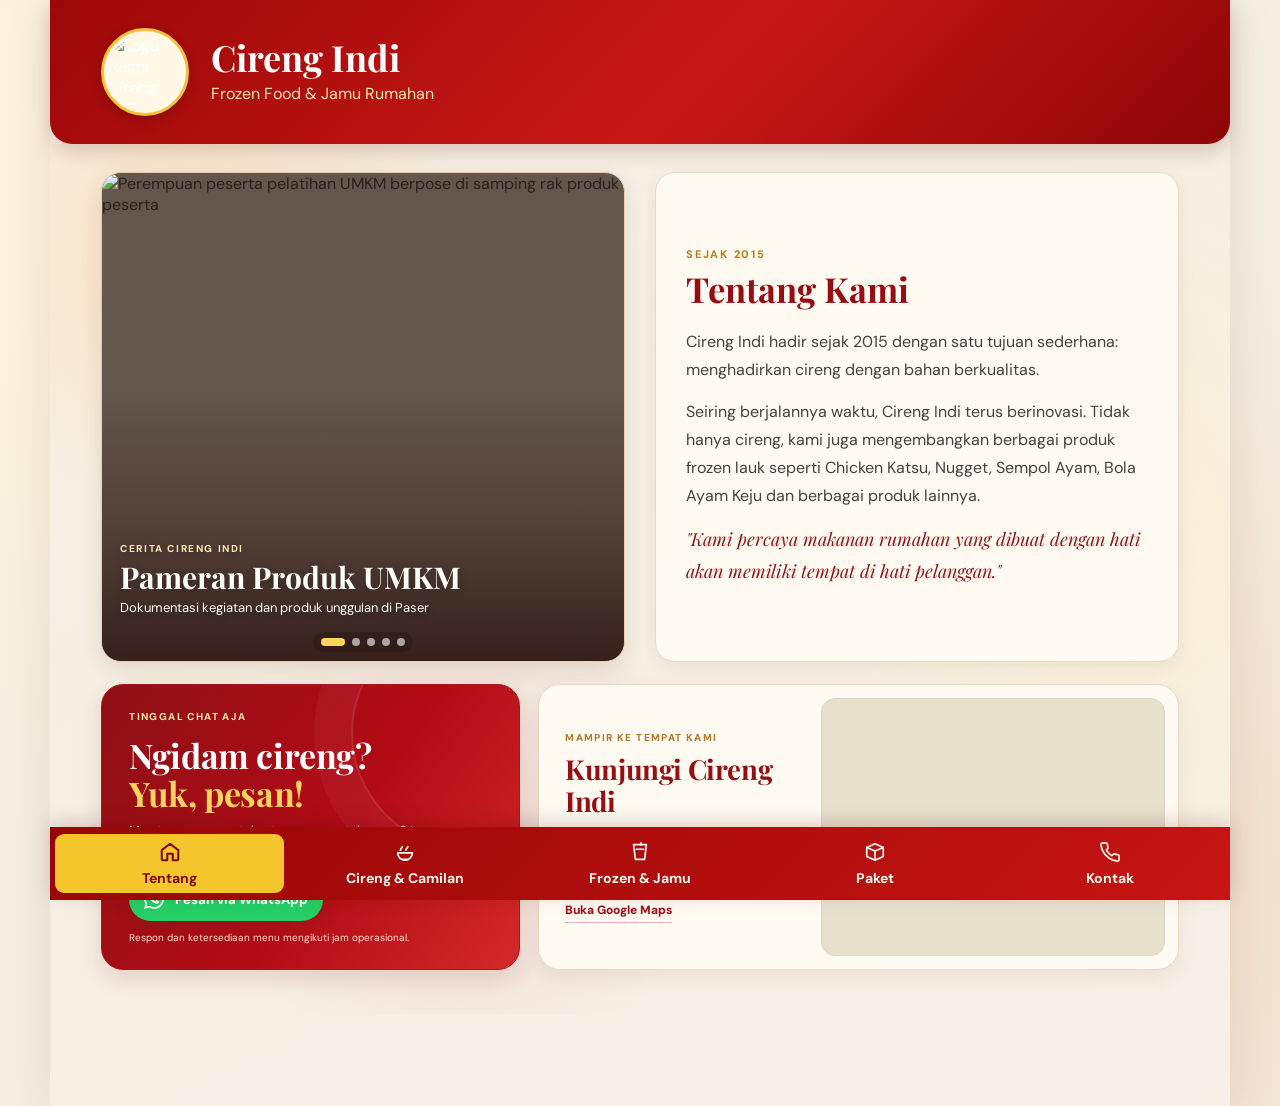
==== commit b342a08a: "chore(cirengindi): refresh stylesheet and script versions for motion design rollout" ====
--- a/docs/index.html
+++ b/docs/index.html
@@ -11,7 +11,7 @@
         content="Cireng Indi - Frozen Food & Jamu Rumahan sejak 2015."
     >
 
-    <link rel="stylesheet" href="style.css?v=20261107menu2">
+    <link rel="stylesheet" href="style.css?v=20261107ambientmotion">
 <link rel="icon" href="https://raw.githubusercontent.com/rizkyhidayat8999-netizen/Cirengindiapp/main/apps/member/app/src/main/assets/assets/logo_cireng_indi.png" type="image/png">
 <meta name="theme-color" content="#a50909">
 </head>
@@ -833,7 +833,7 @@
 
 
     <!-- JAVASCRIPT -->
-    <script src="script.js?v=20261107menu2"></script>
+    <script src="script.js?v=20261107ambientmotion"></script>
 
 </body>
 </html>
--- a/docs/style.css
+++ b/docs/style.css
@@ -2234,3 +2234,329 @@
 /* Paket links no longer display decorative arrow icons. */
 .ci-paket-action{justify-content:center;text-align:center}
 .ci-story-bottom{justify-content:center}
+
+
+/* TWO PAGE CATALOG NAVIGATION 2026
+   Five total navigation tabs with two balanced catalog pages.
+   Category headings remain visible within each page. */
+.bottom-nav{
+  grid-template-columns:repeat(5,minmax(0,1fr));
+}
+.bottom-nav .nav-item{
+  min-width:0;
+  padding-inline:7px;
+  gap:5px;
+}
+.bottom-nav .nav-item>span:last-child{
+  display:block;
+  max-width:100%;
+  line-height:1.28;
+  text-align:center;
+  overflow-wrap:normal;
+  text-wrap:balance;
+}
+.ci-catalog-section .ci-catalog-group{
+  margin-bottom:clamp(26px,3.3vw,42px);
+}
+.ci-catalog-section .ci-catalog-group:last-of-type{
+  margin-bottom:12px;
+}
+.ci-catalog-section .ci-catalog-subheading{
+  margin-top:0;
+  padding-top:8px;
+  border-bottom:1px solid #e7d4b8;
+}
+.ci-catalog-section .ci-catalog-heading + .ci-catalog-search{
+  margin-bottom:30px;
+}
+.ci-catalog-section .ci-catalog-group[hidden]{
+  display:none!important;
+}
+@media(min-width:700px) {
+  .bottom-nav .nav-item{
+    font-size:clamp(11px,1.2vw,14px);
+    flex-direction:column;
+    justify-content:center;
+  }
+}
+@media(max-width:699px){
+  .bottom-nav{
+    grid-template-columns:repeat(5,minmax(0,1fr));
+    gap:3px;
+  }
+  .bottom-nav .nav-item{
+    padding:7px 3px;
+    font-size:10px;
+  }
+  .bottom-nav .nav-item .nav-icon{
+    flex:none;
+    margin-bottom:2px;
+  }
+  .ci-catalog-section .ci-catalog-group{
+    margin-bottom:28px;
+  }
+}
+@media(max-width:360px){
+  .bottom-nav .nav-item{
+    font-size:9px;
+    padding-inline:2px;
+  }
+}
+
+
+/* CIRENG INDI AMBIENT MOTION 2026
+   A restrained, warm and appetite-focused animated visual layer.
+   CSS-only ambient effects; the product photographs remain original. */
+:root{
+  --ci-glow-caramel:rgba(246,174,74,.22);
+  --ci-glow-cream:rgba(255,239,189,.34);
+  --ci-glow-berry:rgba(178,24,37,.095);
+}
+body{
+  background:
+    radial-gradient(ellipse at 12% 18%,#fff3db 0%,transparent 52%),
+    radial-gradient(ellipse at 85% 80%,#f2dfcd 0%,transparent 52%),
+    #f5eee3;
+}
+.app{
+  background:linear-gradient(155deg,#f9f1e6 0%,#f7efe3 40%,#f8f0e7 100%);
+}
+.slide.active{
+  position:relative;
+  isolation:isolate;
+}
+.slide.active::before{
+  content:"";
+  position:absolute;
+  z-index:0;
+  inset:0;
+  pointer-events:none;
+  background:
+    radial-gradient(ellipse 27% 280px at 12% 13%,var(--ci-glow-caramel),transparent 90%),
+    radial-gradient(ellipse 28% 420px at 91% 47%,var(--ci-glow-cream),transparent 90%),
+    radial-gradient(ellipse 22% 280px at 35% 79%,var(--ci-glow-berry),transparent 95%);
+  transform-origin:center 40%;
+  animation:ci-ambient-drift 19s ease-in-out infinite alternate;
+}
+.slide.active::after{
+  content:"";
+  position:absolute;
+  z-index:0;
+  pointer-events:none;
+  top:50px;right:1.5%;
+  width:min(28vw,290px);
+  height:min(28vw,290px);
+  border-radius:50%;
+  opacity:.6;
+  background:radial-gradient(circle,rgba(255,209,133,.21),rgba(255,209,133,0) 72%);
+  animation:ci-glow-float 16s ease-in-out infinite alternate;
+}
+.slide.active > *{
+  position:relative;
+  z-index:1;
+}
+@keyframes ci-ambient-drift{
+  0%{transform:translate3d(-1.2%,0,0) scale(1);}
+  50%{transform:translate3d(1.4%,-.3%,0) scale(1.02);}
+  100%{transform:translate3d(-.5%,.7%,0) scale(1);}
+}
+@keyframes ci-glow-float{
+  0%{transform:translate3d(0,0,0) scale(.9);opacity:.38;}
+  100%{transform:translate3d(-45px,65px,0) scale(1.15);opacity:.7;}
+}
+
+/* A soft highlight passes over the brand's existing red header. */
+.brand-header{
+  position:relative;
+  isolation:isolate;
+  overflow:hidden;
+}
+.brand-header::before{
+  content:"";
+  position:absolute;
+  z-index:0;
+  inset:0;
+  pointer-events:none;
+  background:linear-gradient(108deg,transparent 28%,rgba(255,232,169,.12) 48%,transparent 67%);
+  transform:translate3d(-110%,0,0);
+  animation:ci-header-glint 16s ease-in-out infinite;
+}
+.brand-header > *{position:relative;z-index:1;}
+@keyframes ci-header-glint{
+  0%,24%,100%{transform:translate3d(-110%,0,0);}
+  50%,68%{transform:translate3d(110%,0,0);}
+}
+
+/* Catalog headings get a gentle golden flourish; no extra numbers/arrows. */
+.ci-catalog-heading h2{
+  text-wrap:balance;
+}
+.ci-catalog-heading::after{
+  content:"";
+  display:block;
+  width:76px;
+  height:4px;
+  border-radius:999px;
+  background:linear-gradient(90deg,#ab111e,#f4be4c,#b41420);
+  background-size:180% 100%;
+  margin:19px auto 0;
+  animation:ci-golden-glimmer 8s ease-in-out infinite alternate;
+}
+@keyframes ci-golden-glimmer{
+  from{background-position:0% 50%;opacity:.8;}
+  to{background-position:100% 50%;opacity:1;}
+}
+
+/* Real food photos lead the experience. The treatment enhances clarity
+   without substituting or inventing food images. */
+.ci-catalog-section .ci-catalog-photo{
+  position:relative;
+  isolation:isolate;
+}
+.ci-catalog-section .ci-catalog-photo img{
+  filter:saturate(1.035) contrast(1.018);
+  transform:scale(1);
+  transition:transform .65s cubic-bezier(.2,.75,.2,1),filter .45s ease;
+}
+.ci-catalog-section .ci-catalog-photo::after{
+  content:"";
+  position:absolute;
+  inset:0;
+  z-index:1;
+  pointer-events:none;
+  opacity:0;
+  transform:translate3d(-60%,0,0);
+  background:linear-gradient(110deg,transparent 15%,rgba(255,245,220,.24) 50%,transparent 82%);
+  transition:transform .8s ease,opacity .4s ease;
+}
+.ci-catalog-section .ci-catalog-card{
+  transition:transform .3s ease,box-shadow .3s ease,border-color .3s ease;
+}
+@media(hover:hover) and (pointer:fine){
+  .ci-catalog-section .ci-catalog-card:hover{
+    border-color:#e0b67a;
+    box-shadow:0 15px 30px rgba(113,54,31,.13);
+  }
+  .ci-catalog-section .ci-catalog-card:hover .ci-catalog-photo img{
+    transform:scale(1.065);
+    filter:saturate(1.09) contrast(1.025);
+  }
+  .ci-catalog-section .ci-catalog-card:hover .ci-catalog-photo::after{
+    opacity:1;
+    transform:translate3d(60%,0,0);
+  }
+  .ci-catalog-section .ci-catalog-card:hover .ci-catalog-price strong,
+  .ci-catalog-section .ci-catalog-card:hover .ci-catalog-variant strong{
+    color:#c31422;
+  }
+}
+.ci-catalog-subheading h3{
+  position:relative;
+  padding-left:14px;
+}
+.ci-catalog-subheading h3::before{
+  content:"";
+  position:absolute;
+  left:0;
+  top:21%;
+  width:4px;
+  height:62%;
+  border-radius:99px;
+  background:linear-gradient(#efbf5b,#b11323);
+}
+
+/* Subtle enter-on-scroll for headings, products, photographs and package cards.
+   Progressive enhancement: without JS all content remains visible. */
+.ci-motion-enabled .ci-reveal:not(.ci-inview){
+  opacity:0;
+  transform:translate3d(0,17px,0);
+}
+.ci-motion-enabled .ci-reveal{
+  transition:
+    opacity .7s cubic-bezier(.2,.7,.2,1),
+    transform .7s cubic-bezier(.2,.7,.2,1);
+  transition-delay:var(--ci-reveal-delay,0ms);
+}
+.ci-motion-enabled .ci-reveal.ci-inview{
+  opacity:1;
+  transform:translate3d(0,0,0);
+}
+.ci-motion-enabled .ci-catalog-card.ci-reveal.ci-inview{
+  /* Maintain existing card hover behavior after the entry reveal. */
+  transition:opacity .7s ease,transform .3s ease,box-shadow .3s ease,border-color .3s ease;
+}
+.ci-motion-enabled .ci-reveal[hidden]{
+  display:none!important;
+}
+
+/* Mobile: preserve 2-column product photos, price legibility and smooth scroll. */
+@media(max-width:699px){
+  .slide.active::before{
+    background:
+      radial-gradient(ellipse 54% 190px at 12% 15%,rgba(245,175,91,.17),transparent 90%),
+      radial-gradient(ellipse 55% 230px at 94% 60%,rgba(255,226,175,.23),transparent 95%);
+    animation-duration:26s;
+  }
+  .slide.active::after{display:none;}
+  .ci-catalog-heading::after{margin:14px 0 0;width:58px;}
+  .ci-catalog-section .ci-catalog-photo img{transition-duration:.45s;}
+}
+
+/* Respect accessibility and devices with reduced motion. */
+@media(prefers-reduced-motion:reduce){
+  .slide.active::before,.slide.active::after,.brand-header::before,
+  .ci-catalog-heading::after{animation:none!important;}
+  .ci-motion-enabled .ci-reveal,
+  .ci-motion-enabled .ci-reveal:not(.ci-inview){
+    opacity:1!important;
+    transform:none!important;
+    transition:none!important;
+  }
+  .ci-catalog-section .ci-catalog-photo img,
+  .ci-catalog-section .ci-catalog-photo::after,
+  .ci-catalog-section .ci-catalog-card{transition:none!important;}
+}
+.ci-save-data .slide.active::before,
+.ci-save-data .slide.active::after,
+.ci-save-data .brand-header::before,
+.ci-save-data .ci-catalog-heading::after{animation:none!important;}
+.ci-save-data .ci-motion-enabled .ci-reveal,
+.ci-save-data .ci-reveal{
+  opacity:1!important;
+  transform:none!important;
+  transition:none!important;
+}
+
+
+/* CIRENG MOTION FINISHING PATCH */
+@media(hover:hover) and (pointer:fine){
+  .ci-motion-enabled .ci-catalog-card.ci-reveal.ci-inview:hover{
+    transform:translate3d(0,-4px,0);
+  }
+  .ci-motion-enabled .ci-paket-card.ci-reveal.ci-inview:hover{
+    transform:translate3d(0,-3px,0);
+  }
+}
+@keyframes ci-food-photo-breathe{
+  0%{transform:scale(1); }
+  100%{transform:scale(1.045);}
+}
+/* Just one gently moving food photo per catalog on touch devices. */
+@media(hover:none){
+  #cireng.slide.active .ci-catalog-group:first-of-type .ci-catalog-card:first-child .ci-catalog-photo img,
+  #nugget-jamu.slide.active .ci-catalog-group:first-of-type .ci-catalog-card:first-child .ci-catalog-photo img{
+    animation:ci-food-photo-breathe 12s ease-in-out infinite alternate;
+  }
+}
+@media(prefers-reduced-motion:reduce){
+  #cireng.slide.active .ci-catalog-photo img,
+  #nugget-jamu.slide.active .ci-catalog-photo img{animation:none!important;}
+}
+.ci-save-data .ci-catalog-photo img{animation:none!important;}
+.ci-page-paused .slide.active::before,
+.ci-page-paused .slide.active::after,
+.ci-page-paused .brand-header::before,
+.ci-page-paused .ci-catalog-heading::after,
+.ci-page-paused .ci-catalog-photo img{
+  animation-play-state:paused!important;
+}
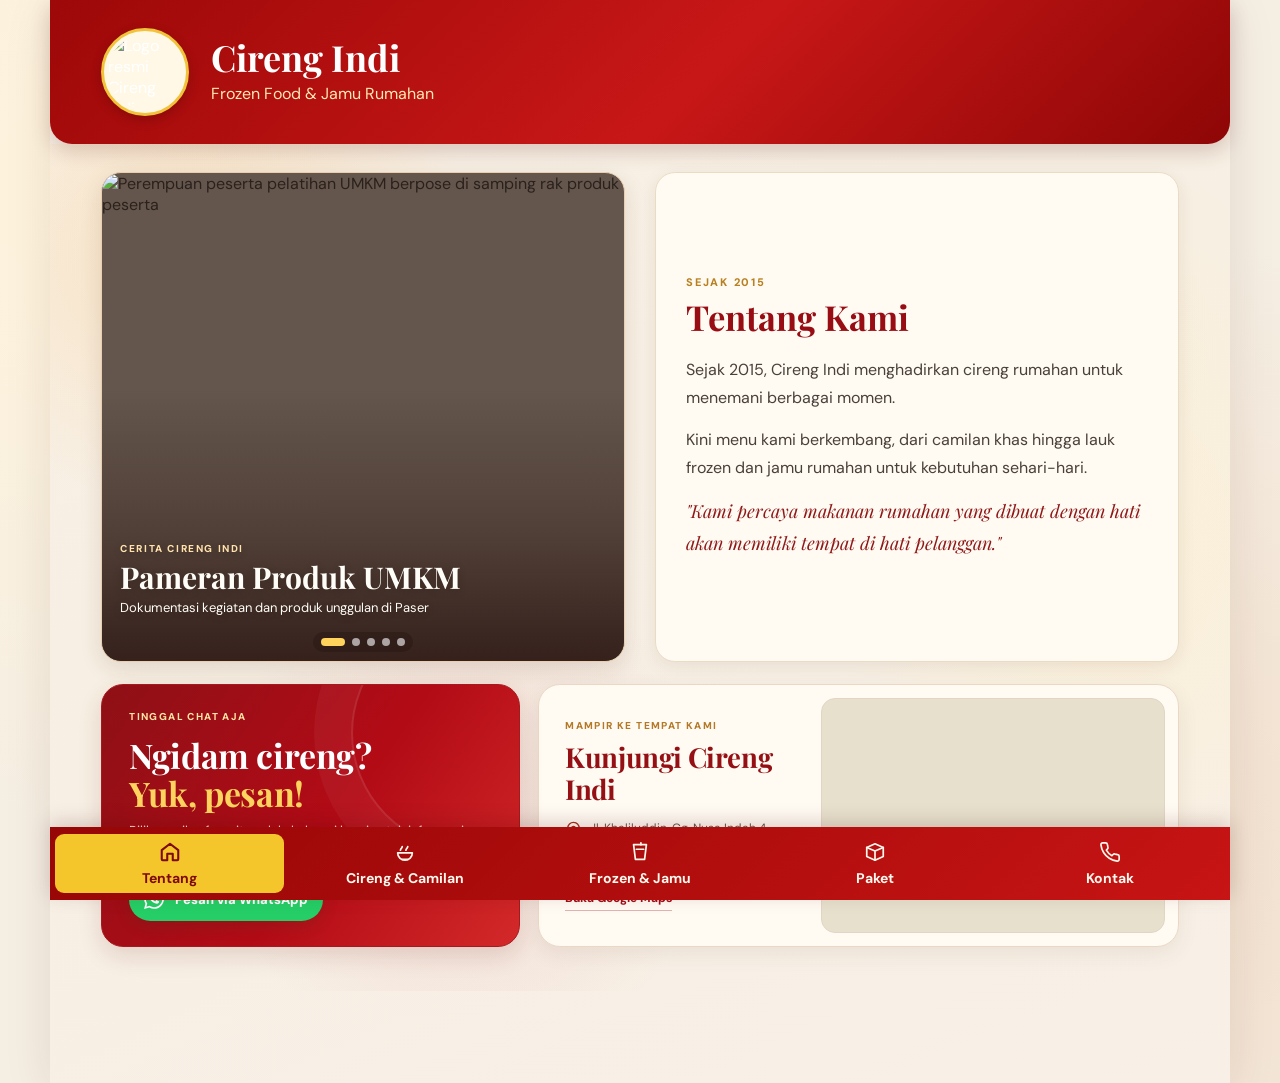
==== commit 953094e6: "copy(cirengindi): remove bottom catalog disclaimers and refine brand, product and package copy" ====
--- a/docs/index.html
+++ b/docs/index.html
@@ -11,7 +11,7 @@
         content="Cireng Indi - Frozen Food & Jamu Rumahan sejak 2015."
     >
 
-    <link rel="stylesheet" href="style.css?v=20261107ambientmotion">
+    <link rel="stylesheet" href="style.css?v=20261107copyclean">
 <link rel="icon" href="https://raw.githubusercontent.com/rizkyhidayat8999-netizen/Cirengindiapp/main/apps/member/app/src/main/assets/assets/logo_cireng_indi.png" type="image/png">
 <meta name="theme-color" content="#a50909">
 </head>
@@ -172,15 +172,11 @@
                     <h2 class="ci-about-title">Tentang Kami</h2>
 
                     <p>
-                        Cireng Indi hadir sejak 2015 dengan satu tujuan sederhana:
-                        menghadirkan cireng dengan bahan berkualitas.
+                        Sejak 2015, Cireng Indi menghadirkan cireng rumahan untuk menemani berbagai momen.
                     </p>
 
                     <p>
-                        Seiring berjalannya waktu, Cireng Indi terus berinovasi.
-                        Tidak hanya cireng, kami juga mengembangkan berbagai
-                        produk frozen lauk seperti Chicken Katsu, Nugget,
-                        Sempol Ayam, Bola Ayam Keju dan berbagai produk lainnya.
+                        Kini menu kami berkembang, dari camilan khas hingga lauk frozen dan jamu rumahan untuk kebutuhan sehari-hari.
                     </p>
 
                     <p class="about-quote">
@@ -199,14 +195,13 @@
                             
                         </div>
                         <h3>Ngidam cireng?<br><em>Yuk, pesan!</em></h3>
-                        <p>Mau tanya menu, stok, atau pesan untuk acara? Langsung ngobrol dengan kami lewat WhatsApp.</p>
+                        <p>Pilih camilan favoritmu, lalu hubungi kami untuk informasi menu dan pemesanan.</p>
                         <a class="ci-direct-wa" href="https://wa.me/6282254710903?text=Halo%20Cireng%20Indi%2C%20saya%20mau%20tanya%20menu%20dan%20pesan." target="_blank" rel="noopener noreferrer"
                           aria-label="Pesan melalui WhatsApp Cireng Indi">
                             <img src="assets/icons/whatsapp.svg" alt="" width="23" height="23" class="ci-brand-symbol" aria-hidden="true">
                             <span>Pesan via WhatsApp</span>
                             
                         </a>
-                        <span class="ci-contact-feature-note">Respon dan ketersediaan menu mengikuti jam operasional.</span>
                     </div>
                     <div class="ci-visit-feature">
                         <div class="ci-visit-copy">
@@ -239,19 +234,19 @@
                  CIRENG
             ========================== -->
             <section class="slide ci-catalog-section" id="cireng" aria-label="Katalog Cireng & Camilan">
-  <div class="ci-catalog-heading"><span class="ci-catalog-eyebrow">KATALOG CIRENG INDI</span><h2>Cireng &amp; Camilan</h2><p>Pilihan cireng, jajanan, camilan dan dessert. Setiap kategori ditampilkan terpisah agar mudah ditemukan.</p></div>
+  <div class="ci-catalog-heading"><span class="ci-catalog-eyebrow">KATALOG CIRENG INDI</span><h2>Cireng &amp; Camilan</h2><p>Cireng, jajanan gurih, hingga camilan manis. Temukan menu favorit untuk setiap momen.</p></div>
   <label class="ci-catalog-search">
     <svg class="ci-catalog-search-icon" aria-hidden="true" viewBox="0 0 24 24" fill="none" stroke="currentColor" stroke-width="2" stroke-linecap="round"><circle cx="11" cy="11" r="7"/><path d="m16 16 4 4"/></svg>
     <span class="sr-only">Cari produk di Cireng & Camilan</span>
     <input class="ci-catalog-search-input" type="search" placeholder="Cari nama produk di halaman ini..." autocomplete="off" aria-label="Cari produk di Cireng & Camilan">
   </label>
   <p class="ci-catalog-empty" hidden>Produk tidak ditemukan. Coba kata kunci lain.</p>
-  <section class="ci-catalog-group" data-ci-group="Cireng" aria-label="Cireng"><div class="ci-catalog-subheading"><h3>Cireng</h3><p>Produk khas Cireng Indi dengan pilihan rasa dan ukuran.</p></div><div class="product-grid ci-catalog-grid"><article class="product-card ci-catalog-card" data-ci-name="cireng original">
+  <section class="ci-catalog-group" data-ci-group="Cireng" aria-label="Cireng"><div class="ci-catalog-subheading"><h3>Cireng</h3><p>Cita rasa khas Cireng Indi, dari original hingga isi ayam pedas.</p></div><div class="product-grid ci-catalog-grid"><article class="product-card ci-catalog-card" data-ci-name="cireng original">
   <div class="product-image ci-catalog-photo"><img src="https://raw.githubusercontent.com/rizkyhidayat8999-netizen/Cirengindiapp/main/apps/member/app/src/main/assets/assets/official_01.webp" alt="Foto katalog Cireng Original" loading="lazy" decoding="async" width="600" height="600"></div>
   <div class="product-content ci-catalog-body">
     <span class="ci-catalog-type">Jajanan</span>
     <h3>Cireng Original</h3>
-    <p class="ci-catalog-desc">Cireng khas Cireng Indi dengan pilihan ukuran kemasan.</p>
+    <p class="ci-catalog-desc">Cireng klasik yang paling nikmat disantap hangat, cocok untuk camilan sore atau kumpul keluarga.</p>
     
     <div class="ci-catalog-variants" aria-label="Pilihan ukuran dan harga"><div class="ci-catalog-variant"><span>250 gram</span><strong>Rp25.000</strong></div><div class="ci-catalog-variant"><span>520 gram</span><strong>Rp30.000</strong></div><div class="ci-catalog-variant"><span>1 kg</span><strong>Rp55.000</strong></div></div>
   </div>
@@ -261,19 +256,19 @@
   <div class="product-content ci-catalog-body">
     <span class="ci-catalog-type">Jajanan</span>
     <h3>Cireng Isi</h3>
-    <p class="ci-catalog-desc">Cireng dengan pilihan isi original atau ayam pedas.</p>
+    <p class="ci-catalog-desc">Dari original hingga ayam pedas, temukan isian yang bikin waktu ngemil makin seru.</p>
     
     <div class="ci-catalog-variants" aria-label="Pilihan ukuran dan harga"><div class="ci-catalog-variant"><span>Original (6 pcs)</span><strong>Rp25.000</strong></div><div class="ci-catalog-variant"><span>Ayam Pedas (6 pcs)</span><strong>Rp25.000</strong></div></div>
   </div>
 </article></div></section>
-<section class="ci-catalog-group" data-ci-group="Jajanan" aria-label="Jajanan"><div class="ci-catalog-subheading"><h3>Jajanan</h3><p>Jajanan gurih untuk stok dan teman santai.</p></div><div class="product-grid ci-catalog-grid"><article class="product-card ci-catalog-card" data-ci-name="cilok">
+<section class="ci-catalog-group" data-ci-group="Jajanan" aria-label="Jajanan"><div class="ci-catalog-subheading"><h3>Jajanan</h3><p>Camilan gurih yang pas untuk dinikmati hangat.</p></div><div class="product-grid ci-catalog-grid"><article class="product-card ci-catalog-card" data-ci-name="cilok">
   <div class="product-image ci-catalog-photo"><img src="https://raw.githubusercontent.com/rizkyhidayat8999-netizen/Cirengindiapp/main/apps/member/app/src/main/assets/assets/official_03.webp" alt="Foto katalog Cilok" loading="lazy" decoding="async" width="600" height="600"></div>
   <div class="product-content ci-catalog-body">
     <span class="ci-catalog-type">Jajanan</span>
     <h3>Cilok</h3>
-    <p class="ci-catalog-desc">Jajanan cilok dengan pilihan ukuran kemasan.</p>
-    <p class="ci-catalog-pack">520 gram, 1 kg</p>
-    <div class="ci-catalog-price"><span>Harga katalog</span><strong>Mulai Rp30.000</strong></div>
+    <p class="ci-catalog-desc">Cilok kenyal untuk disantap hangat, pas jadi teman santai kapan saja.</p>
+    
+    <div class="ci-catalog-price"><span>Harga</span><strong>Rp30.000</strong></div><p class="ci-price-note">Kemasan: 520 g atau 1 kg. Harga per ukuran melalui WhatsApp.</p>
   </div>
 </article>
 <article class="product-card ci-catalog-card" data-ci-name="sempol ayam">
@@ -281,9 +276,9 @@
   <div class="product-content ci-catalog-body">
     <span class="ci-catalog-type">Jajanan</span>
     <h3>Sempol Ayam</h3>
-    <p class="ci-catalog-desc">Jajanan olahan ayam dengan pilihan jumlah isi.</p>
-    <p class="ci-catalog-pack">Isi 30, Isi 45</p>
-    <div class="ci-catalog-price"><span>Harga katalog</span><strong>Mulai Rp40.000</strong></div>
+    <p class="ci-catalog-desc">Olahan ayam dalam bentuk sempol yang mudah disajikan saat ingin ngemil.</p>
+    
+    <div class="ci-catalog-price"><span>Harga</span><strong>Rp40.000</strong></div><p class="ci-price-note">Isi 30 atau 45. Harga per kemasan melalui WhatsApp.</p>
   </div>
 </article>
 <article class="product-card ci-catalog-card" data-ci-name="tahu bakso">
@@ -291,9 +286,9 @@
   <div class="product-content ci-catalog-body">
     <span class="ci-catalog-type">Jajanan</span>
     <h3>Tahu Bakso</h3>
-    <p class="ci-catalog-desc">Jajanan tahu dan bakso dalam kemasan.</p>
+    <p class="ci-catalog-desc">Perpaduan tahu dan bakso yang cocok dinikmati sebagai camilan atau lauk.</p>
     <p class="ci-catalog-pack">Isi 10</p>
-    <div class="ci-catalog-price"><span>Harga katalog</span><strong>Rp35.000</strong></div>
+    <div class="ci-catalog-price"><span>Harga</span><strong>Rp35.000</strong></div>
   </div>
 </article>
 <article class="product-card ci-catalog-card" data-ci-name="pempek ikan tenggiri">
@@ -301,19 +296,19 @@
   <div class="product-content ci-catalog-body">
     <span class="ci-catalog-type">Jajanan</span>
     <h3>Pempek Ikan Tenggiri</h3>
-    <p class="ci-catalog-desc">Jajanan olahan ikan tenggiri dengan beberapa pilihan ukuran.</p>
-    <p class="ci-catalog-pack">Box, 500 gram, 1 kg</p>
-    <div class="ci-catalog-price"><span>Harga katalog</span><strong>Mulai Rp25.000</strong></div>
+    <p class="ci-catalog-desc">Cita rasa khas pempek ikan tenggiri untuk sajian santai bersama keluarga.</p>
+    
+    <div class="ci-catalog-price"><span>Harga</span><strong>Rp25.000</strong></div><p class="ci-price-note">Kemasan: box, 500 g, atau 1 kg. Harga tiap ukuran melalui WhatsApp.</p>
   </div>
 </article></div></section>
-<section class="ci-catalog-group" data-ci-group="Camilan" aria-label="Camilan"><div class="ci-catalog-subheading"><h3>Camilan</h3><p>Camilan praktis, dari yang gurih sampai manis.</p></div><div class="product-grid ci-catalog-grid"><article class="product-card ci-catalog-card" data-ci-name="kebab pisang">
+<section class="ci-catalog-group" data-ci-group="Camilan" aria-label="Camilan"><div class="ci-catalog-subheading"><h3>Camilan</h3><p>Lagi ingin yang gurih atau manis? Pilih sesukamu.</p></div><div class="product-grid ci-catalog-grid"><article class="product-card ci-catalog-card" data-ci-name="kebab pisang">
   <div class="product-image ci-catalog-photo"><img src="https://raw.githubusercontent.com/rizkyhidayat8999-netizen/Cirengindiapp/main/apps/member/app/src/main/assets/assets/official_17.webp" alt="Foto katalog Kebab Pisang" loading="lazy" decoding="async" width="600" height="600"></div>
   <div class="product-content ci-catalog-body">
     <span class="ci-catalog-type">Camilan</span>
     <h3>Kebab Pisang</h3>
-    <p class="ci-catalog-desc">Camilan kebab dengan isian pisang.</p>
+    <p class="ci-catalog-desc">Isian pisang dalam balutan kebab untuk menemani momen ingin yang manis.</p>
     <p class="ci-catalog-pack">1 box</p>
-    <div class="ci-catalog-price"><span>Harga katalog</span><strong>Rp35.000</strong></div>
+    <div class="ci-catalog-price"><span>Harga</span><strong>Rp35.000</strong></div>
   </div>
 </article>
 <article class="product-card ci-catalog-card" data-ci-name="kebab daging">
@@ -321,9 +316,9 @@
   <div class="product-content ci-catalog-body">
     <span class="ci-catalog-type">Camilan</span>
     <h3>Kebab Daging</h3>
-    <p class="ci-catalog-desc">Camilan kebab dengan isian daging.</p>
+    <p class="ci-catalog-desc">Kebab isi daging yang cocok untuk camilan saat ingin sesuatu yang lebih mengenyangkan.</p>
     <p class="ci-catalog-pack">1 box</p>
-    <div class="ci-catalog-price"><span>Harga katalog</span><strong>Rp45.000</strong></div>
+    <div class="ci-catalog-price"><span>Harga</span><strong>Rp45.000</strong></div>
   </div>
 </article>
 <article class="product-card ci-catalog-card" data-ci-name="corndog">
@@ -331,9 +326,9 @@
   <div class="product-content ci-catalog-body">
     <span class="ci-catalog-type">Camilan</span>
     <h3>Corndog</h3>
-    <p class="ci-catalog-desc">Camilan praktis dalam kemasan.</p>
+    <p class="ci-catalog-desc">Camilan ala jajanan kaki lima untuk menambah keseruan waktu santai.</p>
     <p class="ci-catalog-pack">1 box</p>
-    <div class="ci-catalog-price"><span>Harga katalog</span><strong>Rp30.000</strong></div>
+    <div class="ci-catalog-price"><span>Harga</span><strong>Rp30.000</strong></div>
   </div>
 </article>
 <article class="product-card ci-catalog-card" data-ci-name="churros">
@@ -341,9 +336,9 @@
   <div class="product-content ci-catalog-body">
     <span class="ci-catalog-type">Camilan</span>
     <h3>Churros</h3>
-    <p class="ci-catalog-desc">Pilihan camilan manis.</p>
+    <p class="ci-catalog-desc">Camilan manis berbentuk stik, cocok dinikmati bersama teh atau kopi.</p>
     <p class="ci-catalog-pack">1 box</p>
-    <div class="ci-catalog-price"><span>Harga katalog</span><strong>Rp30.000</strong></div>
+    <div class="ci-catalog-price"><span>Harga</span><strong>Rp30.000</strong></div>
   </div>
 </article>
 <article class="product-card ci-catalog-card" data-ci-name="kentang goreng">
@@ -351,9 +346,9 @@
   <div class="product-content ci-catalog-body">
     <span class="ci-catalog-type">Camilan</span>
     <h3>Kentang Goreng</h3>
-    <p class="ci-catalog-desc">Camilan kentang dalam kemasan.</p>
+    <p class="ci-catalog-desc">Sajian kentang yang pas untuk teman nonton, ngobrol, atau berkumpul.</p>
     <p class="ci-catalog-pack">1 box</p>
-    <div class="ci-catalog-price"><span>Harga katalog</span><strong>Rp25.000</strong></div>
+    <div class="ci-catalog-price"><span>Harga</span><strong>Rp25.000</strong></div>
   </div>
 </article>
 <article class="product-card ci-catalog-card" data-ci-name="frozen mix platter">
@@ -361,9 +356,9 @@
   <div class="product-content ci-catalog-body">
     <span class="ci-catalog-type">Camilan</span>
     <h3>Frozen Mix Platter</h3>
-    <p class="ci-catalog-desc">Aneka camilan frozen dalam satu pilihan menu.</p>
-    
-    <div class="ci-catalog-price"><span>Harga katalog</span><strong>Rp75.000</strong></div>
+    <p class="ci-catalog-desc">Beragam camilan dalam satu paket untuk berbagi di meja makan.</p>
+    
+    <div class="ci-catalog-price"><span>Harga</span><strong>Rp75.000</strong></div>
   </div>
 </article>
 <article class="product-card ci-catalog-card" data-ci-name="rengginang">
@@ -371,19 +366,19 @@
   <div class="product-content ci-catalog-body">
     <span class="ci-catalog-type">Camilan</span>
     <h3>Rengginang</h3>
-    <p class="ci-catalog-desc">Camilan rengginang untuk stok di rumah.</p>
-    
-    <div class="ci-catalog-price"><span>Harga katalog</span><strong>Rp35.000</strong></div>
+    <p class="ci-catalog-desc">Camilan tradisional yang pas disajikan saat keluarga atau teman datang.</p>
+    
+    <div class="ci-catalog-price"><span>Harga</span><strong>Rp35.000</strong></div>
   </div>
 </article></div></section>
-<section class="ci-catalog-group" data-ci-group="Dessert" aria-label="Dessert"><div class="ci-catalog-subheading"><h3>Dessert</h3><p>Pilihan pencuci mulut yang bisa dinikmati bersama.</p></div><div class="product-grid ci-catalog-grid"><article class="product-card ci-catalog-card" data-ci-name="puding mix">
+<section class="ci-catalog-group" data-ci-group="Dessert" aria-label="Dessert"><div class="ci-catalog-subheading"><h3>Dessert</h3><p>Yang manis untuk mengakhiri makan dengan menyenangkan.</p></div><div class="product-grid ci-catalog-grid"><article class="product-card ci-catalog-card" data-ci-name="puding mix">
   <div class="product-image ci-catalog-photo"><img src="https://raw.githubusercontent.com/rizkyhidayat8999-netizen/Cirengindiapp/main/apps/member/app/src/main/assets/assets/official_29.webp" alt="Foto katalog Puding Mix" loading="lazy" decoding="async" width="600" height="600"></div>
   <div class="product-content ci-catalog-body">
     <span class="ci-catalog-type">Dessert</span>
     <h3>Puding Mix</h3>
-    <p class="ci-catalog-desc">Pilihan dessert berupa puding.</p>
-    
-    <div class="ci-catalog-price"><span>Harga katalog</span><strong>Rp20.000</strong></div>
+    <p class="ci-catalog-desc">Puding dalam pilihan campuran untuk hidangan penutup yang manis.</p>
+    
+    <div class="ci-catalog-price"><span>Harga</span><strong>Rp20.000</strong></div>
   </div>
 </article>
 <article class="product-card ci-catalog-card" data-ci-name="salad jelly">
@@ -391,28 +386,27 @@
   <div class="product-content ci-catalog-body">
     <span class="ci-catalog-type">Dessert</span>
     <h3>Salad Jelly</h3>
-    <p class="ci-catalog-desc">Pilihan dessert berbahan jelly.</p>
-    
-    <div class="ci-catalog-price"><span>Harga katalog</span><strong>Rp15.000</strong></div>
+    <p class="ci-catalog-desc">Jelly untuk pencuci mulut yang cocok dinikmati setelah makan.</p>
+    
+    <div class="ci-catalog-price"><span>Harga</span><strong>Rp15.000</strong></div>
   </div>
 </article></div></section>
-  <p class="ci-catalog-notice">Foto dan harga merupakan informasi katalog. Stok dan harga akhir dapat dikonfirmasi melalui menu Kontak.</p>
 </section>
 
 <section class="slide ci-catalog-section" id="nugget-jamu" aria-label="Katalog Frozen & Jamu">
-  <div class="ci-catalog-heading"><span class="ci-catalog-eyebrow">KATALOG CIRENG INDI</span><h2>Frozen &amp; Jamu</h2><p>Koleksi lauk frozen dan minuman rumahan. Lihat ukuran, varian dan harga katalog dengan mudah.</p></div>
+  <div class="ci-catalog-heading"><span class="ci-catalog-eyebrow">KATALOG CIRENG INDI</span><h2>Frozen &amp; Jamu</h2><p>Lauk siap stok untuk menu sehari-hari, dilengkapi aneka jamu dan minuman rumahan.</p></div>
   <label class="ci-catalog-search">
     <svg class="ci-catalog-search-icon" aria-hidden="true" viewBox="0 0 24 24" fill="none" stroke="currentColor" stroke-width="2" stroke-linecap="round"><circle cx="11" cy="11" r="7"/><path d="m16 16 4 4"/></svg>
     <span class="sr-only">Cari produk di Frozen & Jamu</span>
     <input class="ci-catalog-search-input" type="search" placeholder="Cari nama produk di halaman ini..." autocomplete="off" aria-label="Cari produk di Frozen & Jamu">
   </label>
   <p class="ci-catalog-empty" hidden>Produk tidak ditemukan. Coba kata kunci lain.</p>
-  <section class="ci-catalog-group" data-ci-group="Nugget & Katsu" aria-label="Nugget & Katsu"><div class="ci-catalog-subheading"><h3>Nugget &amp; Katsu</h3><p>Olahan ayam frozen dengan variasi ukuran kemasan.</p></div><div class="product-grid ci-catalog-grid"><article class="product-card ci-catalog-card" data-ci-name="chicken katsu">
+  <section class="ci-catalog-group" data-ci-group="Nugget & Katsu" aria-label="Nugget & Katsu"><div class="ci-catalog-subheading"><h3>Nugget &amp; Katsu</h3><p>Untuk lauk, bekal, dan menu harian yang lebih praktis.</p></div><div class="product-grid ci-catalog-grid"><article class="product-card ci-catalog-card" data-ci-name="chicken katsu">
   <div class="product-image ci-catalog-photo"><img src="https://raw.githubusercontent.com/rizkyhidayat8999-netizen/Cirengindiapp/main/apps/member/app/src/main/assets/assets/official_07.webp" alt="Foto katalog Chicken Katsu" loading="lazy" decoding="async" width="600" height="600"></div>
   <div class="product-content ci-catalog-body">
     <span class="ci-catalog-type">Lauk frozen</span>
     <h3>Chicken Katsu</h3>
-    <p class="ci-catalog-desc">Pilihan lauk frozen ayam dalam beberapa ukuran kemasan.</p>
+    <p class="ci-catalog-desc">Olahan ayam berbalut tepung yang mudah dipadukan dengan nasi dan lauk pendamping.</p>
     
     <div class="ci-catalog-variants" aria-label="Pilihan ukuran dan harga"><div class="ci-catalog-variant"><span>250 gram</span><strong>Rp28.000</strong></div><div class="ci-catalog-variant"><span>500 gram</span><strong>Rp55.000</strong></div><div class="ci-catalog-variant"><span>1 kg</span><strong>Rp110.000</strong></div></div>
   </div>
@@ -422,19 +416,19 @@
   <div class="product-content ci-catalog-body">
     <span class="ci-catalog-type">Lauk frozen</span>
     <h3>Nugget Ayam</h3>
-    <p class="ci-catalog-desc">Olahan ayam frozen praktis untuk persediaan di rumah.</p>
+    <p class="ci-catalog-desc">Andalan stok lauk sehari-hari, cocok untuk bekal maupun menu keluarga.</p>
     
     <div class="ci-catalog-variants" aria-label="Pilihan ukuran dan harga"><div class="ci-catalog-variant"><span>250 gram</span><strong>Rp30.000</strong></div><div class="ci-catalog-variant"><span>500 gram</span><strong>Rp60.000</strong></div><div class="ci-catalog-variant"><span>1 kg</span><strong>Rp120.000</strong></div></div>
   </div>
 </article></div></section>
-<section class="ci-catalog-group" data-ci-group="Lauk Frozen" aria-label="Lauk Frozen"><div class="ci-catalog-subheading"><h3>Lauk Frozen</h3><p>Pilihan lauk praktis untuk persediaan di rumah.</p></div><div class="product-grid ci-catalog-grid"><article class="product-card ci-catalog-card" data-ci-name="bola ayam keju">
+<section class="ci-catalog-group" data-ci-group="Lauk Frozen" aria-label="Lauk Frozen"><div class="ci-catalog-subheading"><h3>Lauk Frozen</h3><p>Isi stok dapur dengan ragam lauk favorit keluarga.</p></div><div class="product-grid ci-catalog-grid"><article class="product-card ci-catalog-card" data-ci-name="bola ayam keju">
   <div class="product-image ci-catalog-photo"><img src="https://raw.githubusercontent.com/rizkyhidayat8999-netizen/Cirengindiapp/main/apps/member/app/src/main/assets/assets/official_09.webp" alt="Foto katalog Bola Ayam Keju" loading="lazy" decoding="async" width="600" height="600"></div>
   <div class="product-content ci-catalog-body">
     <span class="ci-catalog-type">Lauk frozen</span>
     <h3>Bola Ayam Keju</h3>
-    <p class="ci-catalog-desc">Olahan ayam dan keju untuk pilihan camilan atau lauk.</p>
+    <p class="ci-catalog-desc">Paduan ayam dan keju berbentuk bola, cocok jadi lauk sekaligus camilan.</p>
     <p class="ci-catalog-pack">1 box isi 10</p>
-    <div class="ci-catalog-price"><span>Harga katalog</span><strong>Rp40.000</strong></div>
+    <div class="ci-catalog-price"><span>Harga</span><strong>Rp40.000</strong></div>
   </div>
 </article>
 <article class="product-card ci-catalog-card" data-ci-name="bitterballen">
@@ -442,9 +436,9 @@
   <div class="product-content ci-catalog-body">
     <span class="ci-catalog-type">Lauk frozen</span>
     <h3>Bitterballen</h3>
-    <p class="ci-catalog-desc">Camilan berbentuk bola dengan kemasan praktis.</p>
+    <p class="ci-catalog-desc">Camilan berbentuk bola yang pas disajikan hangat di waktu berkumpul.</p>
     <p class="ci-catalog-pack">1 box isi 10</p>
-    <div class="ci-catalog-price"><span>Harga katalog</span><strong>Rp40.000</strong></div>
+    <div class="ci-catalog-price"><span>Harga</span><strong>Rp40.000</strong></div>
   </div>
 </article>
 <article class="product-card ci-catalog-card" data-ci-name="bakso ayam">
@@ -452,9 +446,9 @@
   <div class="product-content ci-catalog-body">
     <span class="ci-catalog-type">Lauk frozen</span>
     <h3>Bakso Ayam</h3>
-    <p class="ci-catalog-desc">Olahan bakso ayam dengan pilihan jumlah isi.</p>
-    <p class="ci-catalog-pack">Isi 25, Isi 50</p>
-    <div class="ci-catalog-price"><span>Harga katalog</span><strong>Mulai Rp28.000</strong></div>
+    <p class="ci-catalog-desc">Bakso berbahan ayam untuk kreasi sup, kuah hangat, dan menu keluarga.</p>
+    
+    <div class="ci-catalog-price"><span>Harga</span><strong>Rp28.000</strong></div><p class="ci-price-note">Isi 25 atau 50. Harga per kemasan melalui WhatsApp.</p>
   </div>
 </article>
 <article class="product-card ci-catalog-card" data-ci-name="ebi furai">
@@ -462,9 +456,9 @@
   <div class="product-content ci-catalog-body">
     <span class="ci-catalog-type">Lauk frozen</span>
     <h3>Ebi Furai</h3>
-    <p class="ci-catalog-desc">Olahan udang berbalut tepung untuk lauk.</p>
+    <p class="ci-catalog-desc">Udang berlapis tepung untuk sajian lauk yang berbeda dari biasanya.</p>
     <p class="ci-catalog-pack">1 box</p>
-    <div class="ci-catalog-price"><span>Harga katalog</span><strong>Rp40.000</strong></div>
+    <div class="ci-catalog-price"><span>Harga</span><strong>Rp40.000</strong></div>
   </div>
 </article>
 <article class="product-card ci-catalog-card" data-ci-name="baceman frozen">
@@ -472,9 +466,9 @@
   <div class="product-content ci-catalog-body">
     <span class="ci-catalog-type">Lauk frozen</span>
     <h3>Baceman Frozen</h3>
-    <p class="ci-catalog-desc">Pilihan lauk baceman dalam bentuk frozen.</p>
+    <p class="ci-catalog-desc">Lauk berbumbu baceman yang bisa disiapkan saat ingin makan praktis.</p>
     <p class="ci-catalog-pack">1 box</p>
-    <div class="ci-catalog-price"><span>Harga katalog</span><strong>Rp35.000</strong></div>
+    <div class="ci-catalog-price"><span>Harga</span><strong>Rp35.000</strong></div>
   </div>
 </article>
 <article class="product-card ci-catalog-card" data-ci-name="ayam ungkep">
@@ -482,9 +476,9 @@
   <div class="product-content ci-catalog-body">
     <span class="ci-catalog-type">Lauk frozen</span>
     <h3>Ayam Ungkep</h3>
-    <p class="ci-catalog-desc">Pilihan lauk ayam berbumbu untuk stok di rumah.</p>
+    <p class="ci-catalog-desc">Ayam berbumbu ungkep untuk persediaan lauk yang tinggal disiapkan.</p>
     <p class="ci-catalog-pack">Isi 5</p>
-    <div class="ci-catalog-price"><span>Harga katalog</span><strong>Rp60.000</strong></div>
+    <div class="ci-catalog-price"><span>Harga</span><strong>Rp60.000</strong></div>
   </div>
 </article>
 <article class="product-card ci-catalog-card" data-ci-name="dimsum crispy">
@@ -492,9 +486,9 @@
   <div class="product-content ci-catalog-body">
     <span class="ci-catalog-type">Lauk frozen</span>
     <h3>Dimsum Crispy</h3>
-    <p class="ci-catalog-desc">Pilihan dimsum untuk camilan.</p>
+    <p class="ci-catalog-desc">Dimsum untuk sajian camilan gurih saat teman atau keluarga berkumpul.</p>
     <p class="ci-catalog-pack">1 box</p>
-    <div class="ci-catalog-price"><span>Harga katalog</span><strong>Rp40.000</strong></div>
+    <div class="ci-catalog-price"><span>Harga</span><strong>Rp40.000</strong></div>
   </div>
 </article>
 <article class="product-card ci-catalog-card" data-ci-name="rollade ayam">
@@ -502,19 +496,19 @@
   <div class="product-content ci-catalog-body">
     <span class="ci-catalog-type">Lauk frozen</span>
     <h3>Rollade Ayam</h3>
-    <p class="ci-catalog-desc">Olahan ayam berbentuk rollade untuk lauk.</p>
+    <p class="ci-catalog-desc">Olahan ayam berbentuk rollade yang cocok melengkapi menu makan di rumah.</p>
     <p class="ci-catalog-pack">1 box</p>
-    <div class="ci-catalog-price"><span>Harga katalog</span><strong>Rp35.000</strong></div>
+    <div class="ci-catalog-price"><span>Harga</span><strong>Rp35.000</strong></div>
   </div>
 </article></div></section>
-<section class="ci-catalog-group" data-ci-group="Jamu & Minuman" aria-label="Jamu & Minuman"><div class="ci-catalog-subheading"><h3>Jamu &amp; Minuman</h3><p>Pilihan jamu dan minuman tradisional Cireng Indi.</p></div><div class="product-grid ci-catalog-grid"><article class="product-card ci-catalog-card" data-ci-name="manjakani">
+<section class="ci-catalog-group" data-ci-group="Jamu & Minuman" aria-label="Jamu & Minuman"><div class="ci-catalog-subheading"><h3>Jamu &amp; Minuman</h3><p>Dari kunyit asam hingga jahe, kenali cita rasa minuman rumahan.</p></div><div class="product-grid ci-catalog-grid"><article class="product-card ci-catalog-card" data-ci-name="manjakani">
   <div class="product-image ci-catalog-photo"><img src="https://raw.githubusercontent.com/rizkyhidayat8999-netizen/Cirengindiapp/main/apps/member/app/src/main/assets/assets/official_23.webp" alt="Foto katalog Manjakani" loading="lazy" decoding="async" width="600" height="600"></div>
   <div class="product-content ci-catalog-body">
     <span class="ci-catalog-type">Jamu &amp; minuman</span>
     <h3>Manjakani</h3>
-    <p class="ci-catalog-desc">Pilihan jamu rumahan dari Cireng Indi.</p>
-    
-    <div class="ci-catalog-price"><span>Harga katalog</span><strong>Rp28.000</strong></div>
+    <p class="ci-catalog-desc">Racikan jamu manjakani untuk pencinta cita rasa minuman tradisional.</p>
+    
+    <div class="ci-catalog-price"><span>Harga</span><strong>Rp28.000</strong></div>
   </div>
 </article>
 <article class="product-card ci-catalog-card" data-ci-name="komplit">
@@ -522,9 +516,9 @@
   <div class="product-content ci-catalog-body">
     <span class="ci-catalog-type">Jamu &amp; minuman</span>
     <h3>Komplit</h3>
-    <p class="ci-catalog-desc">Salah satu pilihan jamu rumahan Cireng Indi.</p>
-    
-    <div class="ci-catalog-price"><span>Harga katalog</span><strong>Rp28.000</strong></div>
+    <p class="ci-catalog-desc">Jamu komplit bagi yang ingin menikmati beragam cita rasa dalam satu sajian.</p>
+    
+    <div class="ci-catalog-price"><span>Harga</span><strong>Rp28.000</strong></div>
   </div>
 </article>
 <article class="product-card ci-catalog-card" data-ci-name="kunyit asam">
@@ -532,9 +526,9 @@
   <div class="product-content ci-catalog-body">
     <span class="ci-catalog-type">Jamu &amp; minuman</span>
     <h3>Kunyit Asam</h3>
-    <p class="ci-catalog-desc">Minuman jamu tradisional berbahan kunyit dan asam.</p>
-    
-    <div class="ci-catalog-price"><span>Harga katalog</span><strong>Rp28.000</strong></div>
+    <p class="ci-catalog-desc">Perpaduan kunyit dan asam dengan karakter rasa khas jamu rumahan.</p>
+    
+    <div class="ci-catalog-price"><span>Harga</span><strong>Rp28.000</strong></div>
   </div>
 </article>
 <article class="product-card ci-catalog-card" data-ci-name="jahe latte">
@@ -542,9 +536,9 @@
   <div class="product-content ci-catalog-body">
     <span class="ci-catalog-type">Jamu &amp; minuman</span>
     <h3>Jahe Latte</h3>
-    <p class="ci-catalog-desc">Pilihan minuman jahe dengan gaya latte.</p>
-    
-    <div class="ci-catalog-price"><span>Harga katalog</span><strong>Rp30.000</strong></div>
+    <p class="ci-catalog-desc">Sensasi jahe dalam sajian bergaya latte untuk variasi minuman sehari-hari.</p>
+    
+    <div class="ci-catalog-price"><span>Harga</span><strong>Rp30.000</strong></div>
   </div>
 </article>
 <article class="product-card ci-catalog-card" data-ci-name="jahe original">
@@ -552,9 +546,9 @@
   <div class="product-content ci-catalog-body">
     <span class="ci-catalog-type">Jamu &amp; minuman</span>
     <h3>Jahe Original</h3>
-    <p class="ci-catalog-desc">Minuman tradisional berbahan jahe.</p>
-    
-    <div class="ci-catalog-price"><span>Harga katalog</span><strong>Rp28.000</strong></div>
+    <p class="ci-catalog-desc">Cita rasa jahe yang khas, nikmat dinikmati di sela aktivitas.</p>
+    
+    <div class="ci-catalog-price"><span>Harga</span><strong>Rp28.000</strong></div>
   </div>
 </article>
 <article class="product-card ci-catalog-card" data-ci-name="sari kacang hijau">
@@ -562,12 +556,11 @@
   <div class="product-content ci-catalog-body">
     <span class="ci-catalog-type">Jamu &amp; minuman</span>
     <h3>Sari Kacang Hijau</h3>
-    <p class="ci-catalog-desc">Minuman berbahan kacang hijau.</p>
-    
-    <div class="ci-catalog-price"><span>Harga katalog</span><strong>Rp28.000</strong></div>
+    <p class="ci-catalog-desc">Sari kacang hijau sebagai teman sarapan atau selingan saat bersantai.</p>
+    
+    <div class="ci-catalog-price"><span>Harga</span><strong>Rp28.000</strong></div>
   </div>
 </article></div></section>
-  <p class="ci-catalog-notice">Foto dan harga merupakan informasi katalog. Stok dan harga akhir dapat dikonfirmasi melalui menu Kontak.</p>
 </section>
 
 
@@ -580,8 +573,8 @@
                 <header class="ci-paket-heading">
                     <div class="ci-paket-heading-copy">
                         <span class="ci-paket-overline">PILIH PAKET SESUAI KEBUTUHAN</span>
-                        <h2 id="ci-paket-title">Lebih banyak momen,<br><em>lebih banyak yang enak.</em></h2>
-                        <p>Untuk kebutuhan usaha atau acara spesial, Cireng Indi siap membantu menyesuaikan pilihan menu dan jumlah pesanan.</p>
+                        <h2 id="ci-paket-title">Untuk usaha dan acara,<br><em>ada paketnya.</em></h2>
+                        <p>Butuh stok untuk usaha atau sajian untuk acara? Ceritakan kebutuhanmu kepada kami.</p>
                     </div>
                 </header>
 
@@ -594,11 +587,11 @@
                         <div class="ci-paket-main">
                             <span class="ci-paket-kicker">CAFE · KANTIN · RESELLER</span>
                             <h3 id="ci-paket-cafe-title">Paket Cafe</h3>
-                            <p>Siapkan stok frozen food dan camilan untuk kebutuhan cafe, kantin, atau usaha kulinermu.</p>
+                            <p>Untuk kafe, kantin, atau usaha kuliner yang membutuhkan stok camilan dan lauk frozen.</p>
                             <ul class="ci-paket-benefits">
-                                <li><svg class="ci-paket-check" aria-hidden="true" viewBox="0 0 24 24" fill="none" stroke="currentColor" stroke-width="2" stroke-linecap="round" stroke-linejoin="round"><path d="m5 12 4 4L19 6"/></svg><span>Pilihan produk sesuai kebutuhan usaha</span></li>
-                                <li><svg class="ci-paket-check" aria-hidden="true" viewBox="0 0 24 24" fill="none" stroke="currentColor" stroke-width="2" stroke-linecap="round" stroke-linejoin="round"><path d="m5 12 4 4L19 6"/></svg><span>Jumlah pesanan dapat didiskusikan</span></li>
-                                <li><svg class="ci-paket-check" aria-hidden="true" viewBox="0 0 24 24" fill="none" stroke="currentColor" stroke-width="2" stroke-linecap="round" stroke-linejoin="round"><path d="m5 12 4 4L19 6"/></svg><span>Konsultasi langsung dengan Cireng Indi</span></li>
+                                <li><svg class="ci-paket-check" aria-hidden="true" viewBox="0 0 24 24" fill="none" stroke="currentColor" stroke-width="2" stroke-linecap="round" stroke-linejoin="round"><path d="m5 12 4 4L19 6"/></svg><span>Pilih produk dari katalog Cireng Indi</span></li>
+                                <li><svg class="ci-paket-check" aria-hidden="true" viewBox="0 0 24 24" fill="none" stroke="currentColor" stroke-width="2" stroke-linecap="round" stroke-linejoin="round"><path d="m5 12 4 4L19 6"/></svg><span>Diskusikan jumlah sesuai kebutuhan</span></li>
+                                <li><svg class="ci-paket-check" aria-hidden="true" viewBox="0 0 24 24" fill="none" stroke="currentColor" stroke-width="2" stroke-linecap="round" stroke-linejoin="round"><path d="m5 12 4 4L19 6"/></svg><span>Hubungi kami melalui WhatsApp</span></li>
                             </ul>
                         </div>
                         <a class="ci-paket-action" href="https://wa.me/6282254710903?text=Halo%20Cireng%20Indi%2C%20saya%20ingin%20konsultasi%20Paket%20Cafe%20untuk%20kebutuhan%20usaha." target="_blank" rel="noopener noreferrer" aria-label="Konsultasi Paket Cafe melalui WhatsApp">
@@ -614,11 +607,11 @@
                         <div class="ci-paket-main">
                             <span class="ci-paket-kicker">ARISAN · ULANG TAHUN · GATHERING</span>
                             <h3 id="ci-paket-event-title">Paket Event</h3>
-                            <p>Untuk momen kumpul, perayaan, hingga acara besar. Diskusikan pesanan sesuai kebutuhan acara.</p>
+                            <p>Lengkapi arisan, ulang tahun, atau gathering dengan sajian yang sesuai kebutuhan acara.</p>
                             <ul class="ci-paket-benefits">
-                                <li><svg class="ci-paket-check" aria-hidden="true" viewBox="0 0 24 24" fill="none" stroke="currentColor" stroke-width="2" stroke-linecap="round" stroke-linejoin="round"><path d="m5 12 4 4L19 6"/></svg><span>Cocok untuk berbagai jenis acara</span></li>
-                                <li><svg class="ci-paket-check" aria-hidden="true" viewBox="0 0 24 24" fill="none" stroke="currentColor" stroke-width="2" stroke-linecap="round" stroke-linejoin="round"><path d="m5 12 4 4L19 6"/></svg><span>Pilihan dan jumlah menu dapat disesuaikan</span></li>
-                                <li><svg class="ci-paket-check" aria-hidden="true" viewBox="0 0 24 24" fill="none" stroke="currentColor" stroke-width="2" stroke-linecap="round" stroke-linejoin="round"><path d="m5 12 4 4L19 6"/></svg><span>Diskusikan kebutuhan langsung via WhatsApp</span></li>
+                                <li><svg class="ci-paket-check" aria-hidden="true" viewBox="0 0 24 24" fill="none" stroke="currentColor" stroke-width="2" stroke-linecap="round" stroke-linejoin="round"><path d="m5 12 4 4L19 6"/></svg><span>Untuk acara keluarga atau kegiatan bersama</span></li>
+                                <li><svg class="ci-paket-check" aria-hidden="true" viewBox="0 0 24 24" fill="none" stroke="currentColor" stroke-width="2" stroke-linecap="round" stroke-linejoin="round"><path d="m5 12 4 4L19 6"/></svg><span>Tentukan menu dan jumlah pesanan</span></li>
+                                <li><svg class="ci-paket-check" aria-hidden="true" viewBox="0 0 24 24" fill="none" stroke="currentColor" stroke-width="2" stroke-linecap="round" stroke-linejoin="round"><path d="m5 12 4 4L19 6"/></svg><span>Konsultasikan kebutuhan melalui WhatsApp</span></li>
                             </ul>
                         </div>
                         <a class="ci-paket-action" href="https://wa.me/6282254710903?text=Halo%20Cireng%20Indi%2C%20saya%20ingin%20konsultasi%20Paket%20Event%20untuk%20kebutuhan%20acara." target="_blank" rel="noopener noreferrer" aria-label="Konsultasi Paket Event melalui WhatsApp">
@@ -626,7 +619,6 @@
                         </a>
                     </article>
                 </div>
-                <p class="ci-paket-note">Harga, ketersediaan produk, dan ketentuan pemesanan dikonfirmasi langsung oleh Cireng Indi.</p>
             </section>
 
             <!-- =========================
@@ -833,7 +825,7 @@
 
 
     <!-- JAVASCRIPT -->
-    <script src="script.js?v=20261107ambientmotion"></script>
+    <script src="script.js?v=20261107copyclean"></script>
 
 </body>
 </html>
--- a/docs/style.css
+++ b/docs/style.css
@@ -2560,3 +2560,29 @@
 .ci-page-paused .ci-catalog-photo img{
   animation-play-state:paused!important;
 }
+
+
+/* PRODUCT PRICE CLARITY & FOOD COPY POLISH */
+.ci-catalog-section .ci-catalog-body .ci-catalog-desc{
+  color:#574740;
+  line-height:1.66;
+  text-wrap:pretty;
+}
+.ci-catalog-price{
+  flex-wrap:wrap;
+}
+.ci-catalog-price strong{
+  font-variant-numeric:tabular-nums;
+}
+.ci-price-note{
+  margin:7px 0 0;
+  color:#81664b;
+  font-size:10px;
+  line-height:1.5;
+  border-left:2px solid #dcb66d;
+  padding-left:9px;
+}
+.ci-catalog-variant strong{font-variant-numeric:tabular-nums}
+@media(max-width:699px){
+ .ci-price-note{font-size:9.5px;line-height:1.45}
+}
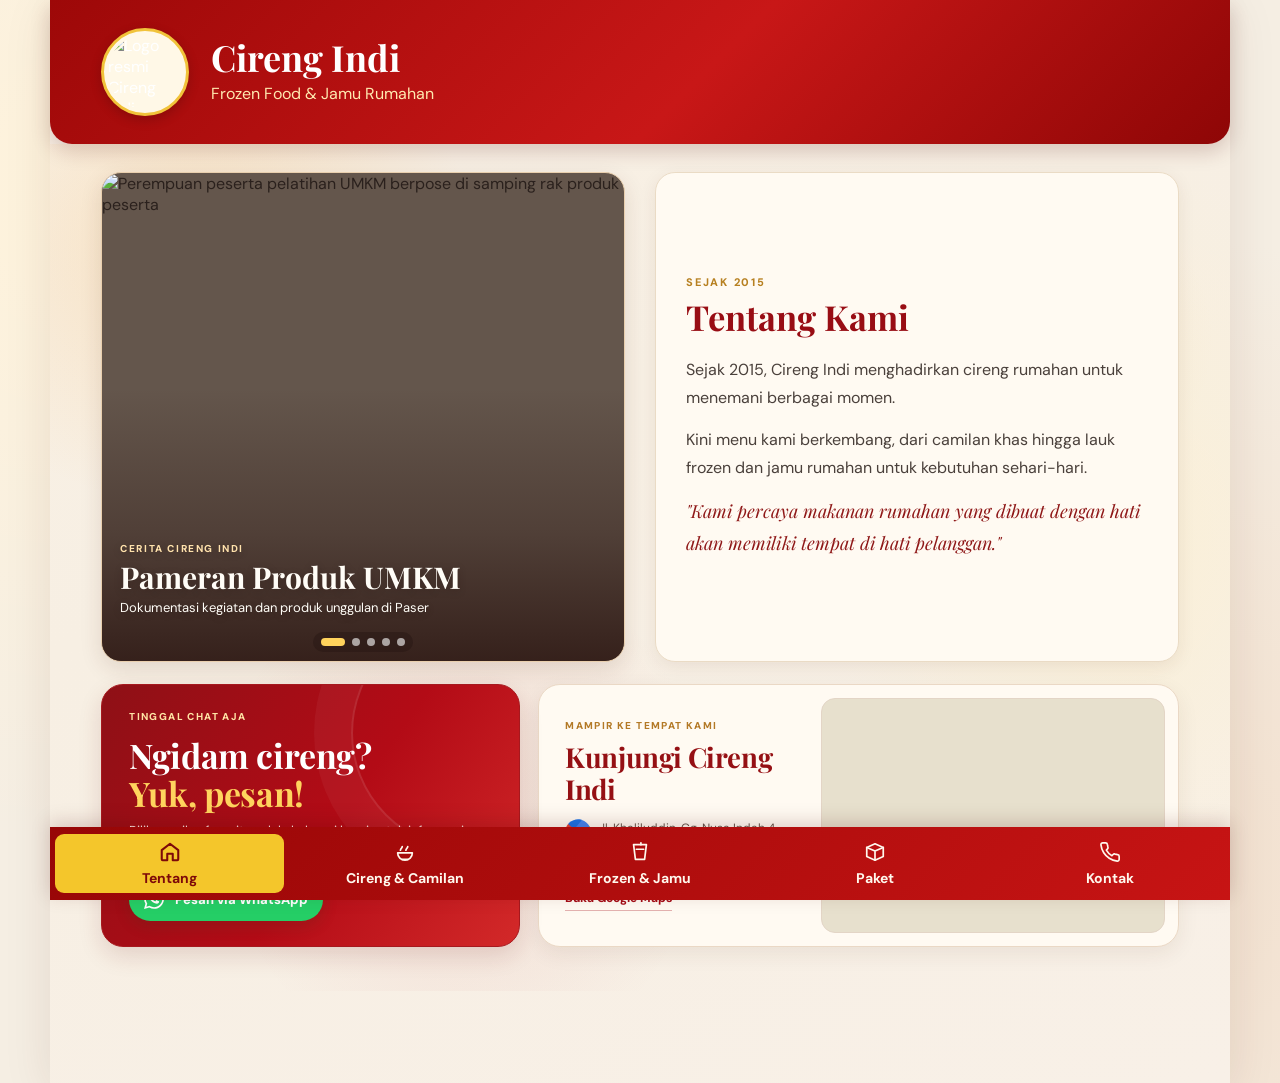
==== commit 694caf5b: "fix(cirengindi): use genuine Google Maps logo in Contact and Home location details" ====
--- a/docs/index.html
+++ b/docs/index.html
@@ -11,7 +11,7 @@
         content="Cireng Indi - Frozen Food & Jamu Rumahan sejak 2015."
     >
 
-    <link rel="stylesheet" href="style.css?v=20261107copyclean">
+    <link rel="stylesheet" href="style.css?v=20261107brand-icons">
 <link rel="icon" href="https://raw.githubusercontent.com/rizkyhidayat8999-netizen/Cirengindiapp/main/apps/member/app/src/main/assets/assets/logo_cireng_indi.png" type="image/png">
 <meta name="theme-color" content="#a50909">
 </head>
@@ -207,7 +207,7 @@
                         <div class="ci-visit-copy">
                             <span class="ci-visit-kicker">MAMPIR KE TEMPAT KAMI</span>
                             <h3>Kunjungi Cireng Indi</h3>
-                            <div class="ci-visit-address"><svg class="ci-icon" viewBox="0 0 24 24" aria-hidden="true" fill="none" stroke="currentColor" stroke-width="1.9" stroke-linecap="round" stroke-linejoin="round"><path d="M20 10c0 6-8 12-8 12S4 16 4 10a8 8 0 1 1 16 0Z"/><circle cx="12" cy="10" r="2.5"/></svg><p>Jl. Khaliluddin, Gg. Nusa Indah 4,<br>Tanah Grogot, Paser, Kalimantan Timur</p></div>
+                            <div class="ci-visit-address"><img src="assets/icons/google-maps.svg" class="ci-maps-logo" width="26" height="38" alt="" aria-hidden="true" decoding="async"><p>Jl. Khaliluddin, Gg. Nusa Indah 4,<br>Tanah Grogot, Paser, Kalimantan Timur</p></div>
                             <a class="ci-visit-direction" href="https://maps.app.goo.gl/2qNE6KGMzMpn4ZcU8"
                               target="_blank" rel="noopener noreferrer">
                               Buka Google Maps 
@@ -708,7 +708,7 @@
 
                     <div class="contact-row">
 
-                        <div class="contact-icon location"><svg class="ci-icon" aria-hidden="true" viewBox="0 0 24 24" fill="none" stroke="currentColor" stroke-width="1.9" stroke-linecap="round" stroke-linejoin="round"><path d="M20 10c0 6-8 12-8 12S4 16 4 10a8 8 0 1 1 16 0Z"/><circle cx="12" cy="10" r="2.5"/></svg></div>
+                        <div class="contact-icon location ci-official-map-badge"><img src="assets/icons/google-maps.svg" class="ci-maps-logo" width="26" height="38" alt="" aria-hidden="true" decoding="async"></div>
 
                         <div>
 
@@ -739,7 +739,7 @@
 
                     <div class="maps-placeholder">
 
-                        <span class="maps-pin"><svg class="ci-icon" aria-hidden="true" viewBox="0 0 24 24" fill="none" stroke="currentColor" stroke-width="1.9" stroke-linecap="round" stroke-linejoin="round"><path d="M20 10c0 6-8 12-8 12S4 16 4 10a8 8 0 1 1 16 0Z"/><circle cx="12" cy="10" r="2.5"/></svg></span>
+                        <span class="maps-pin ci-official-map-badge"><img src="assets/icons/google-maps.svg" class="ci-maps-logo" width="26" height="38" alt="" aria-hidden="true" decoding="async"></span>
 
                         <div>
                             <strong>Lokasi Kami</strong>
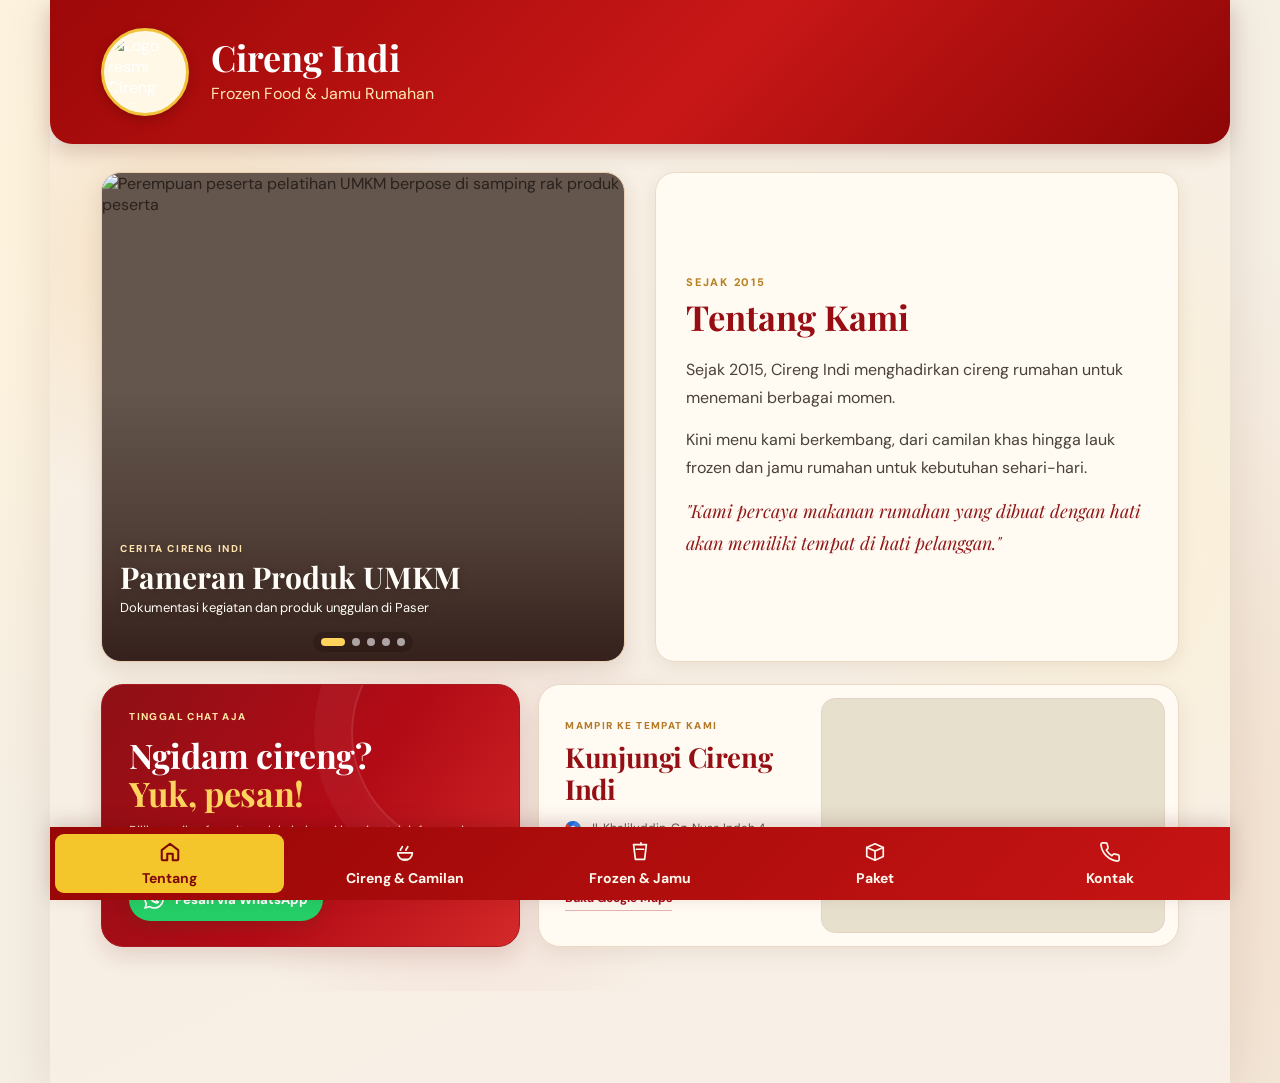
==== commit ee6bea63: "chore(cirengindi): refresh frontend script cache for swipe navigation" ====
--- a/docs/index.html
+++ b/docs/index.html
@@ -825,7 +825,7 @@
 
 
     <!-- JAVASCRIPT -->
-    <script src="script.js?v=20261107copyclean"></script>
+    <script src="script.js?v=20261107swipe"></script>
 
 </body>
 </html>
--- a/docs/style.css
+++ b/docs/style.css
@@ -2586,3 +2586,49 @@
 @media(max-width:699px){
  .ci-price-note{font-size:9.5px;line-height:1.45}
 }
+
+
+/* CIRENG INDI OFFICIAL CONTACT LOGOS
+   Brand marks remain true to their original shapes and colors. */
+.contact-icon.location.ci-official-map-badge,
+.maps-pin.ci-official-map-badge{
+  background:#fff;
+  color:inherit;
+  border:1px solid #eadfce;
+  box-shadow:0 2px 7px rgba(65,39,25,.10);
+}
+.ci-maps-logo{
+  display:block;
+  height:28px;
+  width:auto;
+  max-width:28px;
+  object-fit:contain;
+  flex:0 0 auto;
+}
+.contact-icon.location .ci-maps-logo,
+.maps-pin .ci-maps-logo{
+  width:20px;
+  height:29px;
+}
+.ci-visit-address>.ci-maps-logo{
+  height:23px;
+  width:16px;
+  max-width:16px;
+  flex:0 0 16px;
+  margin-top:1px;
+}
+/* The map link uses the official Google mark, not a generic red pin. */
+#kontak .maps-placeholder{
+  background:linear-gradient(135deg,#fffaf1,#f6ede0);
+  border:1px solid #f0e4d6;
+}
+#kontak .maps-pin{flex-shrink:0;}
+#kontak .contact-icon.whatsapp,
+#kontak .contact-icon.instagram,
+#kontak .contact-icon.clock{
+  box-shadow:0 2px 6px rgba(53,31,20,.08);
+}
+@media(max-width:699px){
+  .contact-icon.location .ci-maps-logo,
+  .maps-pin .ci-maps-logo{height:27px;width:19px}
+}
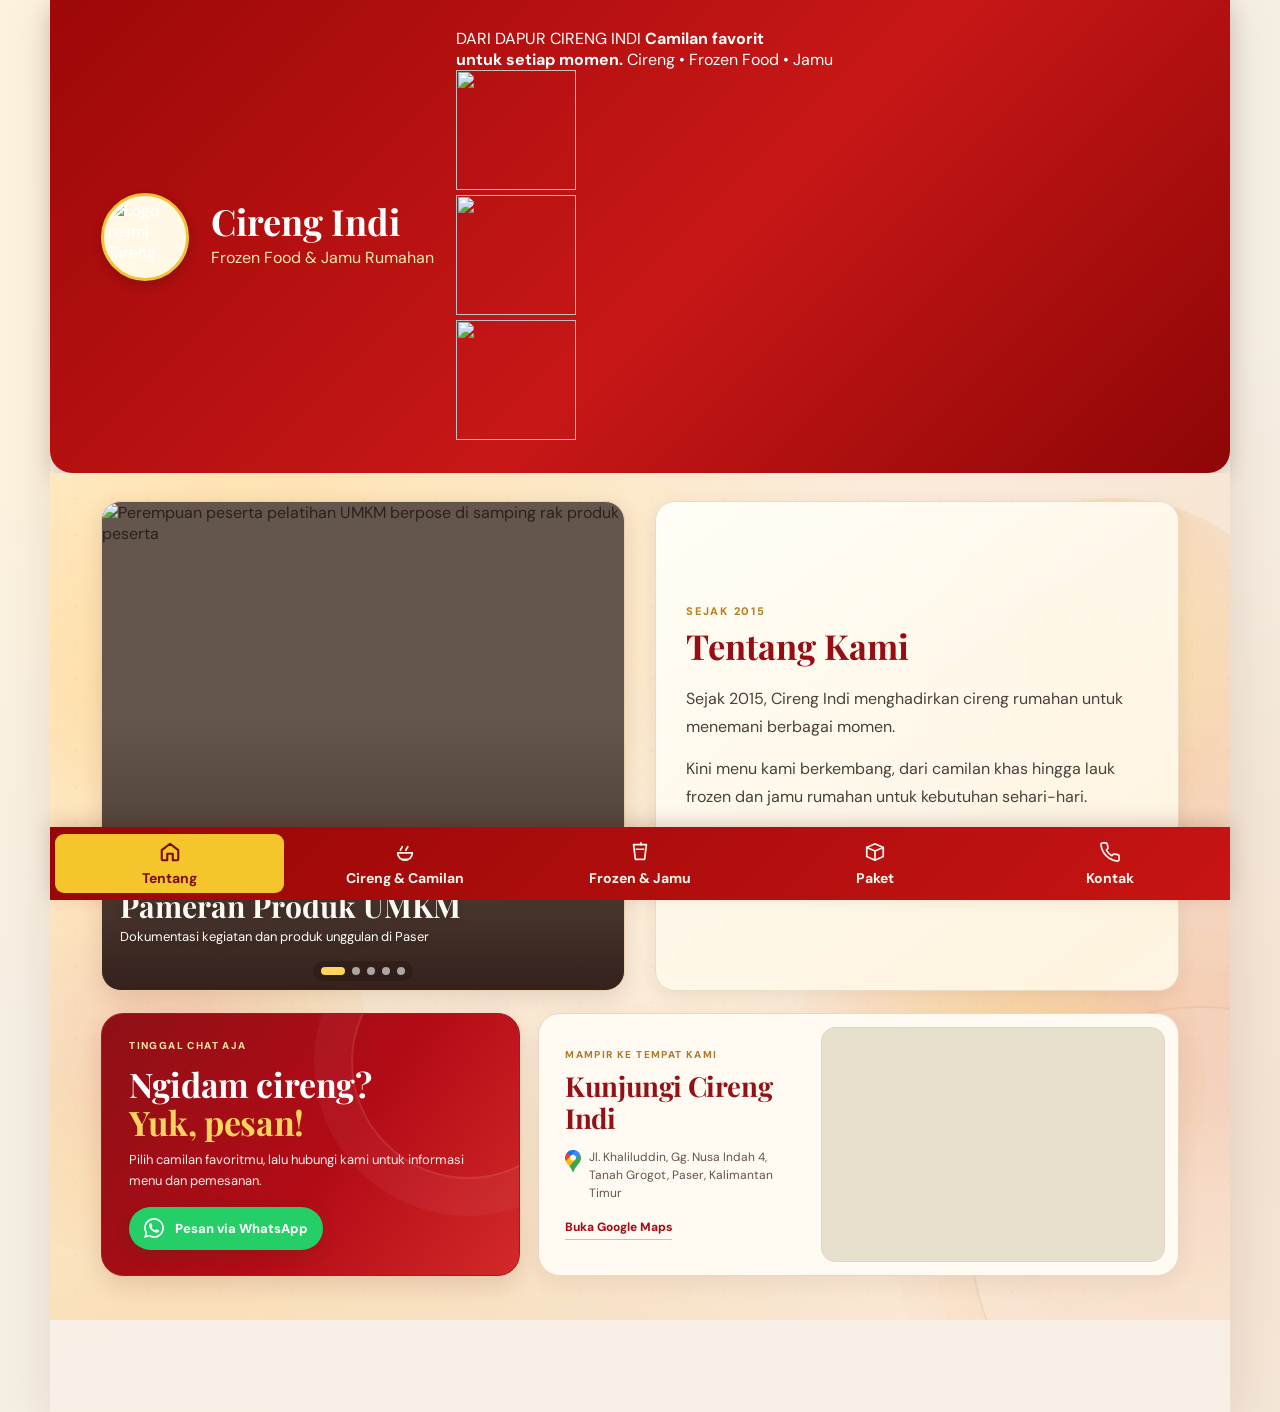
==== commit 69d78a88: "design(cirengindi): fill empty header with real food photography and a compact brand message" ====
--- a/docs/index.html
+++ b/docs/index.html
@@ -11,7 +11,7 @@
         content="Cireng Indi - Frozen Food & Jamu Rumahan sejak 2015."
     >
 
-    <link rel="stylesheet" href="style.css?v=20261107brand-icons">
+    <link rel="stylesheet" href="style.css?v=20261107headerfood">
 <link rel="icon" href="https://raw.githubusercontent.com/rizkyhidayat8999-netizen/Cirengindiapp/main/apps/member/app/src/main/assets/assets/logo_cireng_indi.png" type="image/png">
 <meta name="theme-color" content="#a50909">
 </head>
@@ -38,6 +38,25 @@
             <div class="brand-text">
                 <h1>Cireng Indi</h1>
                 <p>Frozen Food &amp; Jamu Rumahan</p>
+            </div>
+
+            <div class="ci-header-feature" aria-label="Pilihan makanan Cireng Indi">
+                <div class="ci-header-feature-copy">
+                    <span class="ci-header-kicker">DARI DAPUR CIRENG INDI</span>
+                    <strong>Camilan favorit<br>untuk setiap momen.</strong>
+                    <span class="ci-header-food-types">Cireng <span aria-hidden="true">•</span> Frozen Food <span aria-hidden="true">•</span> Jamu</span>
+                </div>
+                <div class="ci-header-foods" aria-hidden="true">
+                    <div class="ci-header-food ci-header-food-one">
+                        <img src="https://raw.githubusercontent.com/rizkyhidayat8999-netizen/Cirengindiapp/main/apps/member/app/src/main/assets/assets/official_01.webp" alt="" decoding="async" width="120" height="120">
+                    </div>
+                    <div class="ci-header-food ci-header-food-two">
+                        <img src="https://raw.githubusercontent.com/rizkyhidayat8999-netizen/Cirengindiapp/main/apps/member/app/src/main/assets/assets/official_07.webp" alt="" decoding="async" width="120" height="120">
+                    </div>
+                    <div class="ci-header-food ci-header-food-three">
+                        <img src="https://raw.githubusercontent.com/rizkyhidayat8999-netizen/Cirengindiapp/main/apps/member/app/src/main/assets/assets/official_25.webp" alt="" decoding="async" width="120" height="120">
+                    </div>
+                </div>
             </div>
 
         </header>
@@ -57,6 +76,13 @@
                 class="slide active"
                 id="tentang"
             >
+                <div class="ci-bg-scene" aria-hidden="true">
+                    <span class="ci-bg-orb ci-bg-orb-a"></span>
+                    <span class="ci-bg-orb ci-bg-orb-b"></span>
+                    <span class="ci-bg-orb ci-bg-orb-c"></span>
+                    <span class="ci-bg-ripple"></span>
+                    <span class="ci-bg-grain"></span>
+                </div>
 
 
 
@@ -234,6 +260,13 @@
                  CIRENG
             ========================== -->
             <section class="slide ci-catalog-section" id="cireng" aria-label="Katalog Cireng & Camilan">
+                <div class="ci-bg-scene" aria-hidden="true">
+                    <span class="ci-bg-orb ci-bg-orb-a"></span>
+                    <span class="ci-bg-orb ci-bg-orb-b"></span>
+                    <span class="ci-bg-orb ci-bg-orb-c"></span>
+                    <span class="ci-bg-ripple"></span>
+                    <span class="ci-bg-grain"></span>
+                </div>
   <div class="ci-catalog-heading"><span class="ci-catalog-eyebrow">KATALOG CIRENG INDI</span><h2>Cireng &amp; Camilan</h2><p>Cireng, jajanan gurih, hingga camilan manis. Temukan menu favorit untuk setiap momen.</p></div>
   <label class="ci-catalog-search">
     <svg class="ci-catalog-search-icon" aria-hidden="true" viewBox="0 0 24 24" fill="none" stroke="currentColor" stroke-width="2" stroke-linecap="round"><circle cx="11" cy="11" r="7"/><path d="m16 16 4 4"/></svg>
@@ -394,6 +427,13 @@
 </section>
 
 <section class="slide ci-catalog-section" id="nugget-jamu" aria-label="Katalog Frozen & Jamu">
+                <div class="ci-bg-scene" aria-hidden="true">
+                    <span class="ci-bg-orb ci-bg-orb-a"></span>
+                    <span class="ci-bg-orb ci-bg-orb-b"></span>
+                    <span class="ci-bg-orb ci-bg-orb-c"></span>
+                    <span class="ci-bg-ripple"></span>
+                    <span class="ci-bg-grain"></span>
+                </div>
   <div class="ci-catalog-heading"><span class="ci-catalog-eyebrow">KATALOG CIRENG INDI</span><h2>Frozen &amp; Jamu</h2><p>Lauk siap stok untuk menu sehari-hari, dilengkapi aneka jamu dan minuman rumahan.</p></div>
   <label class="ci-catalog-search">
     <svg class="ci-catalog-search-icon" aria-hidden="true" viewBox="0 0 24 24" fill="none" stroke="currentColor" stroke-width="2" stroke-linecap="round"><circle cx="11" cy="11" r="7"/><path d="m16 16 4 4"/></svg>
@@ -570,6 +610,13 @@
                  PAKET
             ========================== -->
             <section class="slide ci-paket-section" id="paket" aria-labelledby="ci-paket-title">
+                <div class="ci-bg-scene" aria-hidden="true">
+                    <span class="ci-bg-orb ci-bg-orb-a"></span>
+                    <span class="ci-bg-orb ci-bg-orb-b"></span>
+                    <span class="ci-bg-orb ci-bg-orb-c"></span>
+                    <span class="ci-bg-ripple"></span>
+                    <span class="ci-bg-grain"></span>
+                </div>
                 <header class="ci-paket-heading">
                     <div class="ci-paket-heading-copy">
                         <span class="ci-paket-overline">PILIH PAKET SESUAI KEBUTUHAN</span>
@@ -629,6 +676,13 @@
                 class="slide"
                 id="kontak"
             >
+                <div class="ci-bg-scene" aria-hidden="true">
+                    <span class="ci-bg-orb ci-bg-orb-a"></span>
+                    <span class="ci-bg-orb ci-bg-orb-b"></span>
+                    <span class="ci-bg-orb ci-bg-orb-c"></span>
+                    <span class="ci-bg-ripple"></span>
+                    <span class="ci-bg-grain"></span>
+                </div>
 
                 <div class="section-title">
                     <h2>KONTAK KAMI</h2>
--- a/docs/style.css
+++ b/docs/style.css
@@ -2632,3 +2632,221 @@
   .contact-icon.location .ci-maps-logo,
   .maps-pin .ci-maps-logo{height:27px;width:19px}
 }
+
+
+/* CIRENG INDI VISIBLE AMBIENT BACKGROUND V2
+   More visible, warm food-inspired atmospheric motion.
+   Decorative only: never covers content, product photos or controls. */
+.slide.active{
+  position:relative;
+  isolation:isolate;
+  background:
+    radial-gradient(ellipse at 16% 8%,rgba(255,211,132,.52),transparent 32%),
+    radial-gradient(ellipse at 92% 36%,rgba(248,176,133,.33),transparent 32%),
+    radial-gradient(ellipse at 5% 73%,rgba(246,190,92,.30),transparent 36%),
+    linear-gradient(125deg,#fff6e5 0%,#f8e6d5 27%,#fff1d7 53%,#f9e2d7 79%,#fff8e9 100%);
+  background-size:130% 130%,135% 135%,140% 140%,250% 250%;
+  animation:ci-visible-background-shift 15s ease-in-out infinite alternate;
+}
+@keyframes ci-visible-background-shift{
+  0%{background-position:0% 0%,100% 4%,0% 75%,0% 50%;}
+  50%{background-position:18% 9%,78% 39%,30% 90%,52% 50%;}
+  100%{background-position:36% 12%,60% 65%,48% 100%,100% 50%;}
+}
+/* The moving color wash remains visible even on short pages. */
+.slide.active::before{
+  content:"";
+  position:absolute;
+  z-index:0;
+  inset:0;
+  opacity:.78;
+  pointer-events:none;
+  background:
+    radial-gradient(circle at 5% 27%,rgba(255,190,79,.30),transparent 26%),
+    radial-gradient(circle at 97% 73%,rgba(194,53,41,.15),transparent 29%),
+    radial-gradient(circle at 58% 53%,rgba(255,247,213,.40),transparent 35%);
+  transform:translate3d(0,0,0);
+  animation:ci-ambient-drift 13s ease-in-out infinite alternate;
+}
+.slide.active::after{
+  content:"";
+  position:absolute;
+  z-index:0;
+  inset:auto 2% 9% auto;
+  width:clamp(120px,22vw,280px);
+  height:clamp(120px,22vw,280px);
+  pointer-events:none;
+  border-radius:50%;
+  opacity:.67;
+  background:radial-gradient(circle,rgba(255,196,91,.42),rgba(255,229,155,.10) 48%,transparent 75%);
+  animation:ci-glow-float 11s ease-in-out infinite alternate;
+}
+.slide.active > *:not(.ci-bg-scene){
+  position:relative;
+  z-index:2;
+}
+.slide.active > .ci-bg-scene{
+  position:absolute!important;
+  z-index:1!important;
+  inset:0;
+  overflow:hidden;
+  isolation:isolate;
+  pointer-events:none;
+}
+.ci-bg-scene span{position:absolute;display:block;pointer-events:none;}
+.ci-bg-orb{
+  border-radius:50%;
+  mix-blend-mode:multiply;
+  transform:translate3d(0,0,0);
+  will-change:transform;
+}
+.ci-bg-orb-a{
+  width:clamp(150px,31vw,410px);
+  height:clamp(150px,31vw,410px);
+  top:3%;
+  right:-7%;
+  opacity:.66;
+  background:radial-gradient(circle at 38% 37%,rgba(255,218,104,.75),rgba(234,156,59,.21) 50%,rgba(238,162,62,0) 72%);
+  animation:ci-orb-dance-a 12s ease-in-out infinite alternate;
+}
+.ci-bg-orb-b{
+  width:clamp(200px,34vw,470px);
+  height:clamp(200px,34vw,470px);
+  top:42%;
+  left:-10%;
+  opacity:.62;
+  background:radial-gradient(circle at 54% 50%,rgba(229,100,67,.38),rgba(244,180,98,.27) 47%,transparent 74%);
+  animation:ci-orb-dance-b 15s ease-in-out infinite alternate;
+}
+.ci-bg-orb-c{
+  width:clamp(170px,33vw,420px);
+  height:clamp(170px,33vw,420px);
+  bottom:3%;
+  right:2%;
+  opacity:.63;
+  background:radial-gradient(circle at 50% 44%,rgba(255,206,99,.65),rgba(255,177,114,.18) 52%,transparent 73%);
+  animation:ci-orb-dance-c 14s ease-in-out infinite alternate;
+}
+.ci-bg-ripple{
+  width:clamp(190px,36vw,520px);
+  height:clamp(190px,36vw,520px);
+  border-radius:50%;
+  top:63%;
+  right:-17%;
+  border:2px solid rgba(196,119,67,.12);
+  box-shadow:0 0 0 36px rgba(245,174,81,.035),0 0 0 74px rgba(245,174,81,.025);
+  animation:ci-orb-dance-a 16s ease-in-out infinite alternate-reverse;
+}
+.ci-bg-grain{
+  inset:0;
+  opacity:.20;
+  background-image:radial-gradient(circle,rgba(152,86,47,.26) 1.1px,transparent 1.5px);
+  background-size:36px 36px;
+  background-position:8px 8px;
+  animation:ci-grain-shift 22s linear infinite;
+}
+@keyframes ci-orb-dance-a{
+  from{transform:translate3d(-38px,0,0) scale(.91);}
+  to{transform:translate3d(55px,55px,0) scale(1.13);}
+}
+@keyframes ci-orb-dance-b{
+  from{transform:translate3d(-22px,-42px,0) scale(1.12);}
+  to{transform:translate3d(55px,45px,0) scale(.91);}
+}
+@keyframes ci-orb-dance-c{
+  from{transform:translate3d(22px,42px,0) scale(.90);}
+  to{transform:translate3d(-52px,-35px,0) scale(1.14);}
+}
+@keyframes ci-grain-shift{
+  from{background-position:8px 8px;}
+  to{background-position:80px 80px;}
+}
+/* Visible softly animated color panels behind category headings. */
+.ci-catalog-section .ci-catalog-heading{
+  position:relative;
+  isolation:isolate;
+  overflow:hidden;
+  max-width:none;
+  margin:0 0 32px;
+  padding:23px 28px 24px;
+  border:1px solid rgba(225,167,98,.31);
+  border-radius:22px;
+  background:linear-gradient(115deg,rgba(255,249,236,.88),rgba(255,230,187,.67),rgba(255,246,226,.87));
+  background-size:240% 100%;
+  animation:ci-heading-sunlight 9s ease-in-out infinite alternate;
+  box-shadow:0 10px 28px rgba(155,91,32,.07);
+}
+@keyframes ci-heading-sunlight{
+  from{background-position:0% 50%;}
+  to{background-position:100% 50%;}
+}
+.ci-catalog-section .ci-catalog-heading::after{margin-top:15px;}
+/* Keep the motion visible in the spacing between product groups. */
+.ci-catalog-section .ci-catalog-group{
+  position:relative;
+}
+.ci-catalog-section .ci-catalog-group::before{
+  content:"";
+  position:absolute;
+  z-index:0;
+  inset:-11px -9px -8px;
+  border-radius:19px;
+  pointer-events:none;
+  background:linear-gradient(132deg,rgba(255,253,247,.48),rgba(255,237,205,.27),rgba(255,249,234,.48));
+  border:1px solid rgba(235,198,157,.16);
+}
+.ci-catalog-section .ci-catalog-group > *{position:relative;z-index:1;}
+/* Softer luminous finish for other informational pages. */
+#tentang .ci-home-about .about-card,
+#kontak .contact-card{
+  background:linear-gradient(145deg,rgba(255,253,246,.97),rgba(255,244,225,.97),rgba(255,252,242,.98));
+  background-size:180% 180%;
+  animation:ci-heading-sunlight 17s ease-in-out infinite alternate;
+}
+@media(max-width:699px){
+  .slide.active{
+    background:
+      radial-gradient(circle at 92% 12%,rgba(255,205,118,.47),transparent 42%),
+      radial-gradient(circle at 2% 76%,rgba(231,111,78,.23),transparent 40%),
+      linear-gradient(135deg,#fff6e5,#f8e8d6,#fff2e0,#f9e4d9);
+    background-size:160% 160%,155% 155%,230% 230%;
+    animation-duration:18s;
+  }
+  .slide.active::before{opacity:.66;}
+  .slide.active::after{display:none;}
+  .ci-bg-orb-a{width:230px;height:230px;right:-62px;top:6%;opacity:.65;}
+  .ci-bg-orb-b{width:260px;height:260px;left:-85px;top:47%;opacity:.57;}
+  .ci-bg-orb-c{width:235px;height:235px;right:-40px;bottom:6%;opacity:.58;}
+  .ci-bg-ripple{width:240px;height:240px;right:-100px;top:66%;}
+  .ci-bg-grain{opacity:.14;background-size:29px 29px;}
+  .ci-catalog-section .ci-catalog-heading{
+    padding:19px 17px 20px;
+    border-radius:17px;
+    margin-bottom:24px;
+  }
+  .ci-catalog-section .ci-catalog-heading::after{margin:13px 0 0;}
+  .ci-catalog-section .ci-catalog-group::before{inset:-7px -5px -7px;}
+}
+/* Don't consume battery or force movement for users who request less motion. */
+@media(prefers-reduced-motion:reduce){
+  .slide.active,.slide.active::before,.slide.active::after,
+  .ci-bg-scene *, .ci-catalog-section .ci-catalog-heading,
+  #tentang .ci-home-about .about-card,#kontak .contact-card{
+    animation:none!important;
+  }
+  .ci-bg-orb{will-change:auto;}
+}
+.ci-save-data .slide.active,
+.ci-save-data .slide.active::before,
+.ci-save-data .slide.active::after,
+.ci-save-data .ci-bg-scene *,
+.ci-save-data .ci-catalog-section .ci-catalog-heading,
+.ci-save-data #tentang .ci-home-about .about-card,
+.ci-save-data #kontak .contact-card{animation:none!important;}
+.ci-page-paused .slide.active,
+.ci-page-paused .slide.active::before,
+.ci-page-paused .slide.active::after,
+.ci-page-paused .ci-bg-scene *,
+.ci-page-paused .ci-catalog-section .ci-catalog-heading,
+.ci-page-paused #tentang .ci-home-about .about-card,
+.ci-page-paused #kontak .contact-card{animation-play-state:paused!important;}
